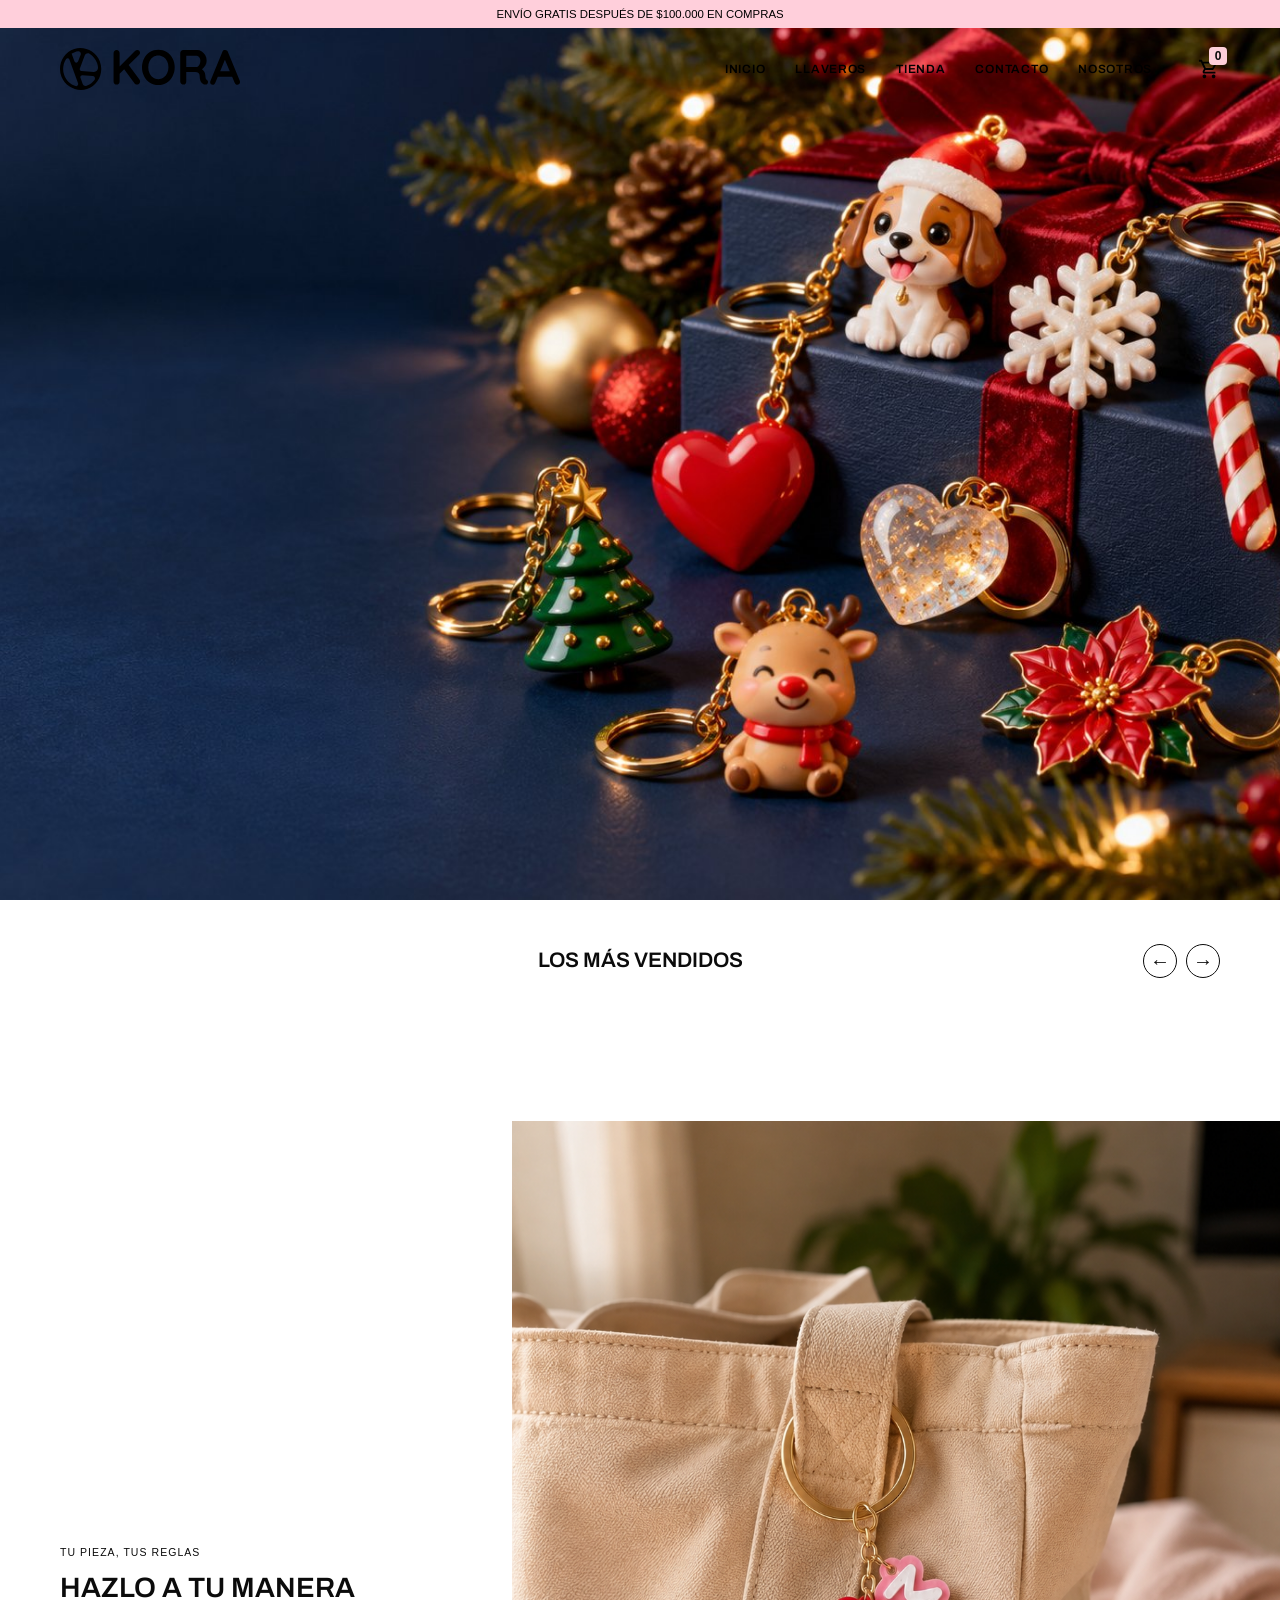
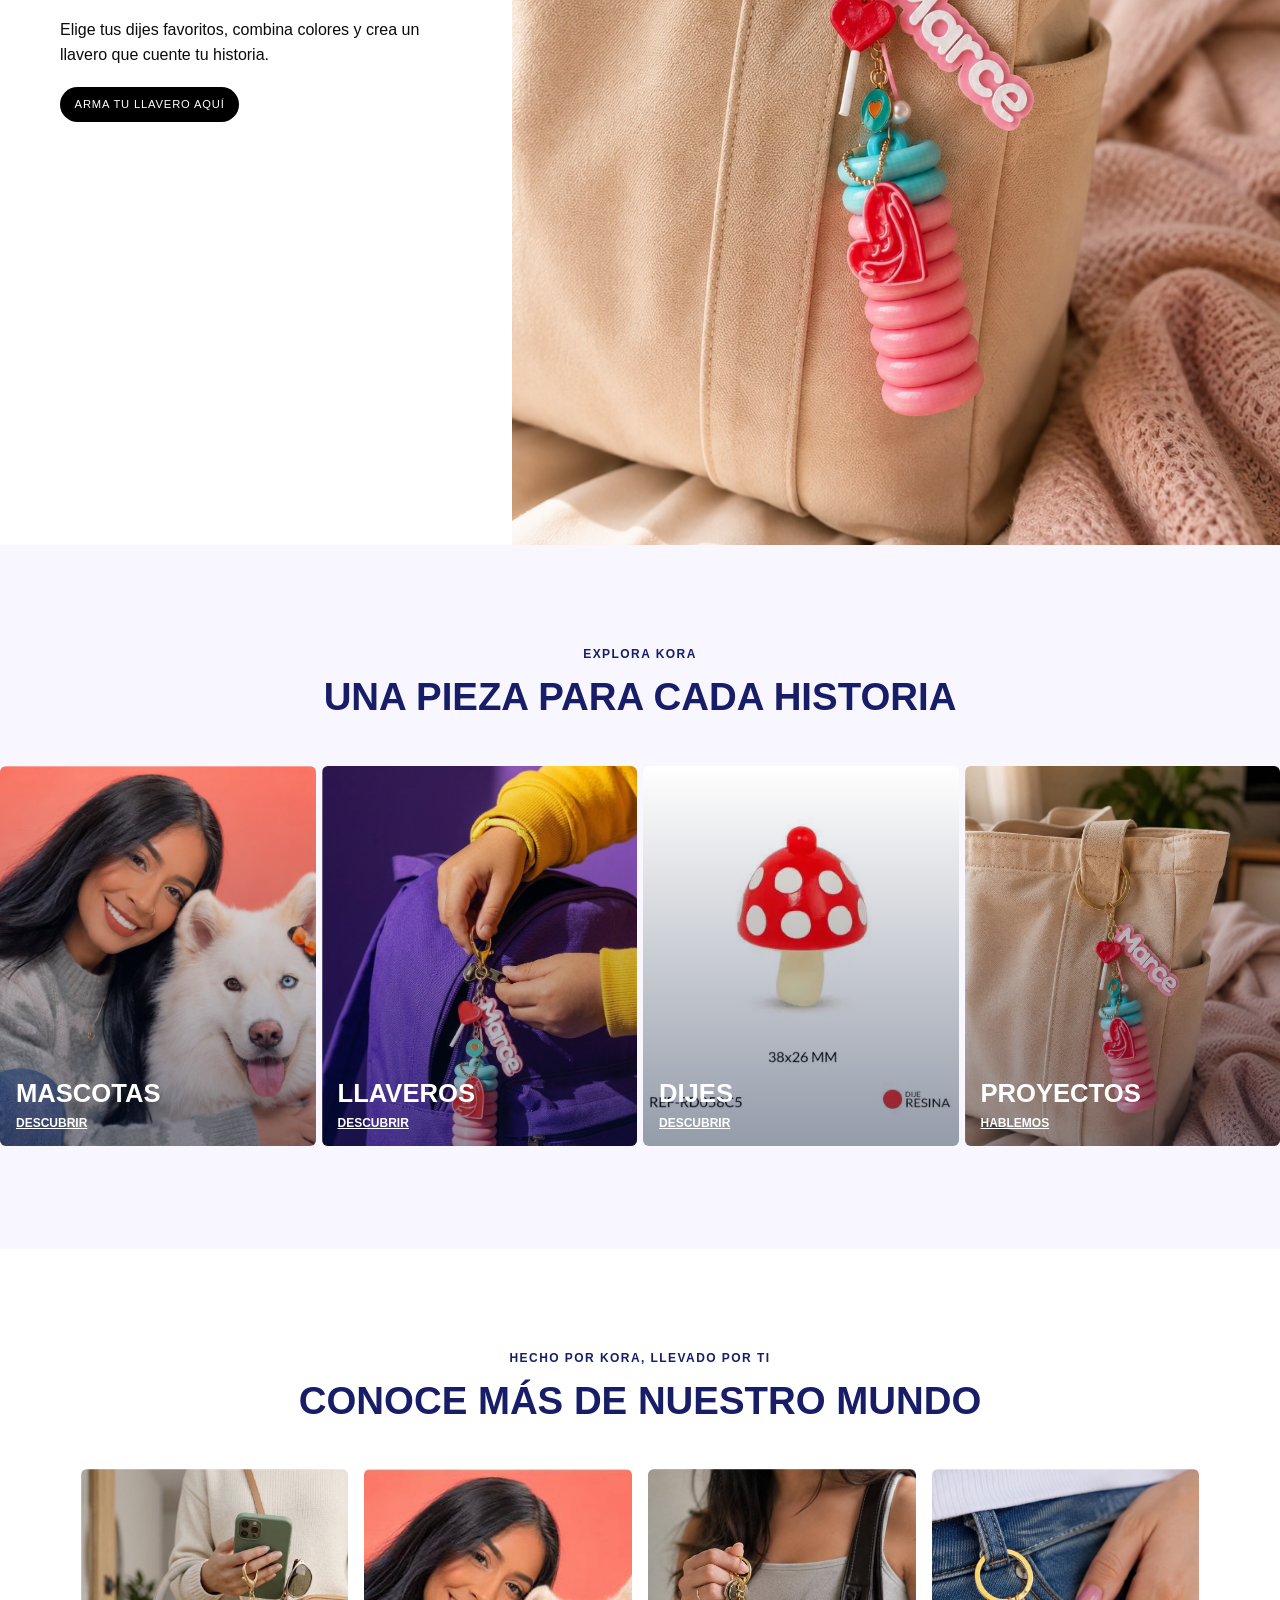
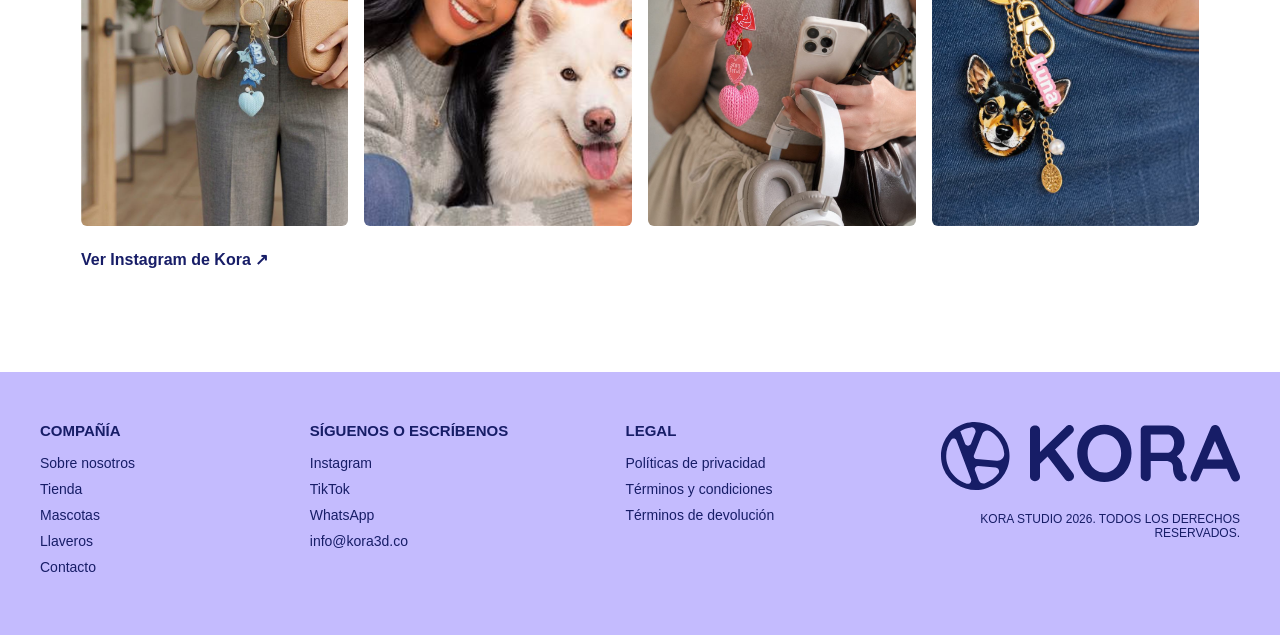
==== index.html @ 82003404 "Refresh admin dashboard and unify product catalog" ====
<!doctype html>
<html lang="es">
  <head>
    <meta charset="UTF-8" />
    <meta name="viewport" content="width=device-width, initial-scale=1.0" />
    <title>Kora Studio | E-commerce personalizado</title>
    <meta
      name="description"
      content="Kora Studio transforma recuerdos, mascotas e ideas en llaveros y dijes personalizados."
    />
    <link
      rel="preload"
      as="image"
      href="assets/home-navidad-2026-mobile.jpg"
      imagesrcset="assets/home-navidad-2026-mobile.jpg 940w, assets/home-navidad-2026-desktop.jpg 1672w"
      imagesizes="100vw"
      fetchpriority="high"
    />
    <link rel="stylesheet" href="styles.css?v=buttons-pink-v2" />
    <link rel="stylesheet" href="home-editorial.css" />
    <link rel="stylesheet" href="visual-kora.css?v=card-gallery-hover-v2" />
    <link rel="stylesheet" href="navbar-shared.css?v=20261108-1" />
  </head>
  <body class="home-reference">
    <header class="site-header">
      <div class="reference-announcement">ENVÍO GRATIS DESPUÉS DE $100.000 EN COMPRAS</div>

      <nav class="main-nav" aria-label="Navegación principal">
        <a class="brand" href="index.html" aria-label="Kora Studio inicio">
          <img src="assets/icon-06.svg" alt="Kora" />
        </a>

        <button class="nav-toggle" type="button" aria-expanded="false" aria-controls="nav-menu">
          <span></span>
          <span></span>
          <span></span>
        </button>

        <div class="nav-menu" id="nav-menu">
          <a href="index.html" aria-current="page">Inicio</a>
          <a href="llaveros.html">Llaveros</a>
          <a href="hazlotumismo.html">Tienda</a>
          <a href="contacto.html">Contacto</a>
          <a href="nosotros.html">Nosotros</a>
        </div>

        <div class="nav-actions" aria-label="Acciones de tienda">
          <button class="cart-button" type="button" aria-label="Carrito" title="Carrito">
            <img src="assets/icon-01.svg" alt="" />
            <strong class="cart-count">0</strong>
          </button>
        </div>
      </nav>
    </header>

    <main>
      <h1 class="sr-only">Llaveros y accesorios personalizados de Kora Studio</h1>
      <section class="hero" aria-label="Colección de Kora Studio">
        <a class="hero-media" href="hazlotumismo.html" aria-label="Ir a Tienda">
          <div class="wavy-border" aria-hidden="true"></div>
          <picture>
            <source
              srcset="assets/home-navidad-2026-mobile.jpg 940w, assets/home-navidad-2026-desktop.jpg 1672w"
              sizes="100vw"
              type="image/jpeg"
            />
            <img
              class="section-photo"
              src="assets/home-navidad-2026-desktop.jpg"
              alt="Colección navideña de charms y llaveros personalizados de Kora"
              width="1672"
              height="941"
              fetchpriority="high"
              decoding="async"
            />
          </picture>
        </a>
      </section>

      <section class="benefits dark-section" aria-labelledby="benefits-title">
        <h2 class="sr-only" id="benefits-title">Beneficios de Kora</h2>
        <div class="section-inner benefit-grid">
          <article class="benefit-card">
            <span class="line-icon"><img src="assets/icon-07.svg" alt="" /></span>
            <h3>Envío gratis</h3>
            <p>Recibe tu pedido sin costo adicional en compras seleccionadas.</p>
          </article>
          <article class="benefit-card">
            <span class="line-icon"><img src="assets/icon-05.svg" alt="" /></span>
            <h3>Ligero y resistente</h3>
            <p>Fabricado para crear piezas cómodas, duraderas y llenas de detalle.</p>
          </article>
          <article class="benefit-card">
            <span class="line-icon"><img src="assets/icon-02.svg" alt="" /></span>
            <h3>Cuidamos cada detalle</h3>
            <p>Desde el diseño hasta el ensamblaje, cada pieza recibe atención especial.</p>
          </article>
        </div>
      </section>

      <section class="diy-feature" id="crear" aria-labelledby="diy-feature-title">
        <div class="diy-feature-copy">
          <div class="diy-feature-content">
            <p class="diy-feature-eyebrow">TU PIEZA, TUS REGLAS</p>
            <h2 id="diy-feature-title">HAZLO A TU MANERA</h2>
            <p>Elige tus dijes favoritos, combina colores y crea un llavero que cuente tu historia.</p>
            <a class="diy-feature-button" href="hazlotumismo.html">ARMA TU LLAVERO AQUÍ</a>
          </div>
        </div>
        <div class="diy-feature-media">
          <img src="assets/image-05.png" alt="Llavero personalizado con dijes de colores en un bolso" loading="lazy" />
        </div>
      </section>

      <section class="product-section best-sellers" id="productos-destacados" aria-labelledby="best-sellers-title">
        <div class="section-inner">
          <div class="best-sellers-header">
            <h2 id="best-sellers-title">LOS MÁS VENDIDOS</h2>
            <div class="best-sellers-arrows" aria-label="Controles del carrusel">
              <button class="best-sellers-arrow" type="button" data-carousel-prev aria-label="Ver productos anteriores">←</button>
              <button class="best-sellers-arrow" type="button" data-carousel-next aria-label="Ver más productos">→</button>
            </div>
          </div>
          <div class="best-sellers-track" id="best-sellers-track" role="region" aria-roledescription="carrusel" aria-label="Los más vendidos" tabindex="0"></div>
        </div>
      </section>

      <section class="about-band" id="nosotros" aria-labelledby="about-title">
        <div class="section-inner about-grid">
          <h2 id="about-title">Creado con amor por quienes dejan huella</h2>
          <div class="about-art">
            <img class="brand-illustration" src="assets/image-11.png" alt="Ilustración de mascotas Kora" />
          </div>
          <div class="about-copy">
            <p>
              Sabemos que una mascota es mucho más que una mascota. Es compañía,
              recuerdos, momentos especiales y una parte importante de nuestra historia.
            </p>
            <p>
              Por eso creamos piezas personalizadas que buscan capturar aquello que las hace únicas.
              Cada diseño nace de una fotografía y se transforma en un pequeño recuerdo.
            </p>
            <a class="button button-primary" href="hazlotumismo.html">Empezar a crear</a>
          </div>
        </div>
      </section>
      <section class="home-categories" aria-labelledby="categories-title">
        <div class="section-inner">
          <p class="home-eyebrow">Explora Kora</p>
          <h2 id="categories-title">Una pieza para cada historia</h2>
          <div class="home-category-grid">
            <a href="mascotas.html" class="home-category"><img src="assets/mascotas-image-01-desktop.jpg" alt="Llavero de mascota personalizado" loading="lazy" /><span>Mascotas <small>Descubrir</small></span></a>
            <a href="llaveros.html" class="home-category"><img src="assets/llaveros-image-03-desktop.jpg" alt="Llavero personalizado de Kora" loading="lazy" /><span>Llaveros <small>Descubrir</small></span></a>
            <a href="hazlotumismo.html" class="home-category"><img src="assets/image-08.png" alt="Dije colorido de Kora" loading="lazy" /><span>Dijes <small>Descubrir</small></span></a>
            <a href="contacto.html" class="home-category"><img src="assets/image-05-desktop.jpg" alt="Pieza personalizada para un proyecto" loading="lazy" /><span>Proyectos <small>Hablemos</small></span></a>
          </div>
        </div>
      </section>

      <section class="home-social" aria-labelledby="social-title">
        <div class="section-inner">
          <p class="home-eyebrow">Hecho por Kora, llevado por ti</p>
          <h2 id="social-title">Conoce más de nuestro mundo</h2>
          <div class="home-social-grid">
            <img src="assets/llaveros-image-04-desktop.jpg" alt="Detalle de llavero personalizado" loading="lazy" />
            <img src="assets/mascotas-image-01-mobile.jpg" alt="Recuerdo personalizado de mascota" loading="lazy" />
            <img src="assets/llaveros-image-05-desktop.jpg" alt="Accesorio de Kora" loading="lazy" />
            <img src="assets/image-03-desktop.jpg" alt="Llavero inspirado en mascota" loading="lazy" />
          </div>
          <a href="https://www.instagram.com/koraestudio" target="_blank" rel="noopener noreferrer">Ver Instagram de Kora <span aria-hidden="true">↗</span></a>
        </div>
      </section>
    </main>

    <footer class="footer" id="contacto">
      <div class="section-inner footer-grid">
        <div>
          <h2>Compañía</h2>
          <a href="nosotros.html">Sobre nosotros</a>
          <a href="hazlotumismo.html">Tienda</a>
          <a href="mascotas.html">Mascotas</a>
          <a href="llaveros.html">Llaveros</a>
          <a href="contacto.html">Contacto</a>
        </div>
        <div>
          <h2>Síguenos o escríbenos</h2>
          <a href="https://www.instagram.com/koraestudio" target="_blank" rel="noopener noreferrer">Instagram</a>
          <a href="https://www.tiktok.com/@kora3d" target="_blank" rel="noopener noreferrer">TikTok</a>
          <a href="https://api.whatsapp.com/send?phone=573137151054" target="_blank" rel="noopener noreferrer">WhatsApp</a>
          <a href="mailto:info@kora3d.co">info@kora3d.co</a>
        </div>
        <div>
          <h2>Legal</h2>
          <a href="#">Políticas de privacidad</a>
          <a href="#">Términos y condiciones</a>
          <a href="#">Términos de devolución</a>
        </div>
        <div class="footer-brand">
          <img src="assets/icon-08.svg" alt="Kora" />
          <p>Kora Studio 2026. Todos los derechos reservados.</p>
        </div>
      </div>
    </footer>

    <script src="config.js"></script>
    <script src="products.js"></script>
    <script src="script.js?v=card-gallery-hover-v2"></script>
    <script src="home-bestsellers.js?v=card-gallery-hover-v2"></script>
    <script src="site-home-categories.js?v=admin-refresh-1" defer></script>
    <script src="home-instagram.js?v=20261107-1" defer></script>
  </body>
</html>
---- styles.css ----
@font-face {
  font-family: "Archivo";
  src: url("assets/fonts/Archivo-Light.ttf") format("truetype");
  font-weight: 300;
  font-style: normal;
  font-display: swap;
}

/* Product detail */
.product-detail-page main {
  color: var(--color-primary-action);
}

.product-breadcrumb {
  display: flex;
  align-items: center;
  gap: 14px;
  padding-top: 42px;
  padding-bottom: 54px;
  color: var(--color-primary-action);
  font-size: 16px;
  font-weight: 600;
}

.product-breadcrumb a:hover {
  color: var(--color-flame-orange);
  text-decoration: underline;
  text-underline-offset: 4px;
}

.product-detail-layout {
  display: grid;
  grid-template-columns: minmax(0, 500px) minmax(0, 1fr);
  align-items: start;
  gap: 50px;
  padding-bottom: 60px;
}

.product-detail-gallery {
  position: relative;
}

.product-detail-media {
  width: 100%;
  aspect-ratio: 1 / 1;
  overflow: hidden;
  background: var(--color-fog);
}

.is-personalized-product .product-detail-media {
  aspect-ratio: 5 / 7;
}

.product-detail-media img {
  width: 100%;
  height: 100%;
  display: block;
  object-fit: cover;
  object-position: center;
}

.product-gallery-dots {
  position: absolute;
  top: 45%;
  left: -38px;
  display: grid;
  gap: 8px;
}

.product-gallery-dots span {
  width: 11px;
  height: 11px;
  border-radius: 50%;
  background: var(--color-abyss-navy);
}

.product-gallery-dots .active {
  background: var(--color-primary-action);
}

.product-detail-copy {
  padding-top: 4px;
}

.product-detail-category {
  margin: 0 0 8px;
  color: var(--color-flame-orange);
  font-size: 14px;
  font-weight: 700;
  text-transform: uppercase;
}

.product-detail-copy h1 {
  margin: 0;
  color: var(--color-primary-action);
  font-size: 40px;
  line-height: 1.08;
  font-weight: 700;
  letter-spacing: 0;
}

.product-detail-price {
  display: flex;
  align-items: baseline;
  gap: 18px;
  margin-top: 10px;
}

.product-detail-price strong {
  font-size: 30px;
  line-height: 1;
  font-weight: 700;
}

.product-detail-price span {
  color: #666666;
  font-size: 19px;
  text-decoration: line-through;
}

.product-quantity {
  width: 100%;
  min-height: 54px;
  margin-top: 24px;
  display: grid;
  grid-template-columns: 54px 1fr 54px;
  align-items: center;
  border: 1px solid var(--color-primary-action);
  border-radius: 5px;
}

.product-quantity button {
  width: 54px;
  height: 52px;
  border: 0;
  background: transparent;
  color: var(--color-deep-ink);
  font-size: 25px;
  cursor: pointer;
}

.product-quantity button:disabled {
  opacity: 0.35;
  cursor: default;
}

.product-quantity output {
  text-align: center;
  font-size: 22px;
  font-weight: 700;
}

.product-detail-actions {
  display: grid;
  grid-template-columns: minmax(0, 1fr) 42px;
  gap: 16px;
  margin-top: 10px;
}

.product-detail-add,
.product-favorite {
  min-height: 42px;
  border: 1px solid var(--color-primary-action);
  border-radius: 5px;
  cursor: pointer;
}

.product-detail-add {
  display: flex;
  align-items: center;
  justify-content: center;
  gap: 12px;
  background: var(--color-primary-action);
  color: var(--color-snow-white);
  font-size: 16px;
  font-weight: 500;
}

.product-detail-add img {
  width: 21px;
  height: 21px;
  filter: brightness(0) invert(1);
}

.product-detail-add:hover {
  filter: brightness(0.94);
}

.product-favorite {
  display: grid;
  place-items: center;
  background: var(--color-snow-white);
}

.product-favorite span {
  color: var(--color-primary-action);
  font-size: 27px;
  line-height: 1;
}

.product-delivery {
  margin: 14px 0 20px;
  padding-bottom: 20px;
  border-bottom: 1px solid var(--color-stone);
  color: var(--color-graphite);
  font-size: 15px;
}

.product-benefits {
  margin: 0;
  padding: 4px 0 22px;
  display: grid;
  grid-template-columns: repeat(2, minmax(0, 1fr));
  gap: 22px 38px;
  border-bottom: 1px solid var(--color-stone);
  list-style: none;
}

.product-benefits li {
  position: relative;
  padding-left: 30px;
  color: var(--color-graphite);
  font-size: 16px;
  line-height: 1.35;
}

.product-benefits li::before {
  content: "✓";
  position: absolute;
  top: 0;
  left: 2px;
  color: var(--color-deep-ink);
  font-size: 20px;
  font-weight: 700;
}

.product-description-block {
  padding: 20px 0;
  border-bottom: 1px solid var(--color-stone);
}

.product-description-block h2,
.product-components h2 {
  margin: 0 0 10px;
  color: var(--color-primary-action);
  font-size: 17px;
  font-weight: 600;
}

.product-description-block p {
  max-width: 620px;
  margin: 0;
  color: var(--color-graphite);
  font-size: 15px;
  line-height: 1.5;
}

.product-specs {
  margin: 0;
  padding: 18px 0;
  display: grid;
  grid-template-columns: repeat(3, minmax(0, 1fr));
  gap: 20px;
  border-bottom: 1px solid var(--color-stone);
}

.product-specs div {
  min-width: 0;
}

.product-specs dt {
  color: var(--color-stone);
  font-size: 12px;
  font-weight: 600;
  text-transform: uppercase;
}

.product-specs dd {
  margin: 5px 0 0;
  color: var(--color-graphite);
  font-size: 15px;
  font-weight: 600;
}

.product-components {
  padding-top: 20px;
}

.product-components-grid {
  display: grid;
  grid-template-columns: repeat(5, minmax(0, 1fr));
  gap: 10px;
}

.product-component-card {
  min-width: 0;
  color: var(--color-primary-action);
}

.product-component-card img {
  width: 100%;
  aspect-ratio: 1 / 1;
  display: block;
  border: 1px solid var(--color-primary-action);
  border-radius: 6px;
  background: var(--color-snow-white);
  object-fit: cover;
}

.product-component-card span {
  display: block;
  padding-top: 8px;
}

.product-component-card strong,
.product-component-card small {
  display: block;
  overflow-wrap: anywhere;
}

.product-component-card strong {
  font-size: 13px;
  line-height: 1.18;
}

.product-component-card small {
  margin-top: 4px;
  color: var(--color-graphite);
  font-size: 11px;
  line-height: 1.25;
}

.product-related {
  padding: 48px 0 96px;
  background: var(--color-snow-white);
}

.product-related-head {
  display: grid;
  grid-template-columns: minmax(0, 1fr) 162px;
  align-items: end;
  gap: 40px;
  margin-bottom: 62px;
}

.product-related-head h2 {
  margin: 0;
  color: var(--color-deep-ink);
  font-size: 72px;
  line-height: 0.92;
  font-weight: 900;
  letter-spacing: 0;
  text-transform: uppercase;
}

.product-related-head h2 span {
  display: block;
}

.product-related-head p {
  max-width: 800px;
  margin: 22px 0 0;
  color: var(--color-deep-ink);
  font-size: 16px;
  line-height: 1.45;
}

.product-related-head > strong {
  min-height: 108px;
  padding: 18px;
  display: grid;
  place-items: center;
  border: 1px solid var(--color-primary-action);
  border-radius: 5px;
  background: var(--color-abyss-navy);
  color: var(--color-deep-ink);
  font-size: 16px;
  line-height: 1.2;
  text-align: center;
}

.product-related-grid {
  grid-template-columns: repeat(4, minmax(0, 1fr));
}

.product-store-link {
  width: 174px;
  min-height: 48px;
  margin: 72px auto 0;
  display: flex;
  align-items: center;
  justify-content: center;
  font-size: 16px;
  text-transform: none;
}

.product-not-found {
  min-height: 520px;
  padding-block: 100px;
  text-align: center;
}

.product-not-found h1 {
  margin: 0 0 30px;
  font-size: 40px;
}

.product-not-found .button {
  display: inline-flex;
}

@media (max-width: 1000px) {
  .product-detail-layout {
    grid-template-columns: minmax(0, 1fr) minmax(0, 1fr);
    gap: 34px;
  }

  .product-gallery-dots {
    display: none;
  }

  .product-components-grid {
    grid-template-columns: repeat(3, minmax(0, 1fr));
  }

  .product-related-grid {
    grid-template-columns: repeat(2, minmax(0, 1fr));
  }
}

@media (max-width: 760px) {
  .product-breadcrumb {
    padding-top: 26px;
    padding-bottom: 30px;
    font-size: 14px;
  }

  .product-detail-layout {
    grid-template-columns: 1fr;
    gap: 34px;
    padding-bottom: 70px;
  }

  .product-detail-media,
  .is-personalized-product .product-detail-media {
    aspect-ratio: 1 / 1;
  }

  .product-detail-copy h1 {
    font-size: 40px;
  }

  .product-benefits {
    grid-template-columns: 1fr;
    gap: 16px;
  }

  .product-specs {
    grid-template-columns: 1fr;
    gap: 14px;
  }

  .product-components-grid {
    grid-template-columns: repeat(2, minmax(0, 1fr));
  }

  .product-related {
    padding: 60px 0 68px;
  }

  .product-related-head {
    grid-template-columns: 1fr;
    gap: 22px;
    margin-bottom: 40px;
  }

  .product-related-head h2 {
    font-size: 48px;
  }

  .product-related-head > strong {
    width: 150px;
    min-height: 76px;
  }

  .product-related-grid {
    grid-template-columns: 1fr;
  }

  .product-store-link {
    width: 100%;
    margin-top: 48px;
  }
}

@font-face {
  font-family: "Archivo";
  src: url("assets/fonts/Archivo-Regular.ttf") format("truetype");
  font-weight: 400;
  font-style: normal;
  font-display: swap;
}

@font-face {
  font-family: "Archivo";
  src: url("assets/fonts/Archivo-Medium.ttf") format("truetype");
  font-weight: 500;
  font-style: normal;
  font-display: swap;
}

@font-face {
  font-family: "Archivo";
  src: url("assets/fonts/Archivo-SemiBold.ttf") format("truetype");
  font-weight: 600;
  font-style: normal;
  font-display: swap;
}

@font-face {
  font-family: "Archivo";
  src: url("assets/fonts/Archivo-Bold.ttf") format("truetype");
  font-weight: 700;
  font-style: normal;
  font-display: swap;
}

@font-face {
  font-family: "Archivo";
  src: url("assets/fonts/Archivo-ExtraBold.ttf") format("truetype");
  font-weight: 800;
  font-style: normal;
  font-display: swap;
}

@font-face {
  font-family: "Archivo";
  src: url("assets/fonts/Archivo-Black.ttf") format("truetype");
  font-weight: 900;
  font-style: normal;
  font-display: swap;
}

:root {
  --color-midnight-navy: #c4bbfe;
  --color-flame-orange: #fe7e01;
  --color-primary-action: #171d67;
  --color-wine-burgundy: #c5f273;
  --color-deep-ink: #001233;
  --color-abyss-navy: #fbee64;
  --color-powder-blue: #dbebf5;
  --color-soft-pink: #ffcfdb;
  --color-warm-cream: #f3e0c8;
  --color-snow-white: #ffffff;
  --color-graphite: #404040;
  --color-ash-gray: #e3e3e3;
  --color-fog: #eeeeee;
  --color-stone: #949596;
  --font-archivo: "Archivo", "Arial Narrow", "Helvetica Neue Condensed", Arial, sans-serif;
  --font-dsc-specter: var(--font-archivo);
  --font-gelica: var(--font-archivo);
  --page-max-width: 1200px;
  --radius-md: 4px;
  --section-gap: 30px;
  --card-padding: 25px;
  --element-gap: 10px;
}

* {
  box-sizing: border-box;
}

html {
  scroll-behavior: smooth;
}

body {
  margin: 0;
  background: var(--color-snow-white);
  color: var(--color-graphite);
  font-family: var(--font-archivo);
}

a {
  color: inherit;
  text-decoration: none;
}

button,
input,
textarea {
  font: inherit;
}

.sr-only {
  position: absolute;
  width: 1px;
  height: 1px;
  padding: 0;
  margin: -1px;
  overflow: hidden;
  clip: rect(0, 0, 0, 0);
  white-space: nowrap;
  border: 0;
}

.site-header {
  position: sticky;
  top: 0;
  z-index: 10;
  background: var(--color-snow-white);
}

.promo-bar {
  min-height: 40px;
  display: flex;
  align-items: center;
  justify-content: center;
  background: var(--color-midnight-navy);
  color: var(--color-snow-white);
  font-size: 14px;
  font-weight: 800;
  letter-spacing: 0;
  text-transform: uppercase;
}

.main-nav {
  width: 100%;
  min-height: 74px;
  display: grid;
  grid-template-columns: minmax(160px, 1fr) minmax(520px, 800px) minmax(160px, 1fr);
  align-items: center;
  gap: 24px;
  padding: 15px max(40px, calc((100vw - 1200px) / 2));
  background: var(--color-snow-white);
  border-bottom: 1px solid var(--color-graphite);
}

.brand,
.footer-brand {
  display: inline-flex;
  align-items: center;
  gap: 8px;
  color: var(--color-deep-ink);
  text-transform: uppercase;
}

.brand img {
  display: block;
  width: 114px;
  height: auto;
}

.brand-mark {
  width: 28px;
  height: 28px;
  display: inline-grid;
  place-items: center;
  border: 2px solid currentColor;
  border-radius: 50%;
  color: var(--color-flame-orange);
  font-weight: 900;
  line-height: 1;
}

.brand-name,
.footer-brand strong {
  font-size: 24px;
  font-weight: 900;
  letter-spacing: 0;
}

.nav-menu {
  display: flex;
  align-items: center;
  justify-content: space-between;
  gap: 22px;
  color: var(--color-graphite);
  font-size: 14px;
  font-weight: 800;
  text-transform: uppercase;
}

.nav-menu a {
  padding: 8px 0;
}

.nav-menu .active,
.nav-menu a:hover {
  color: var(--color-flame-orange);
  text-decoration: underline;
  text-underline-offset: 4px;
}

.nav-actions {
  display: flex;
  justify-content: flex-end;
  align-items: center;
  gap: 16px;
}

.nav-actions button,
.nav-toggle {
  border: 0;
  background: transparent;
  color: var(--color-graphite);
  cursor: pointer;
}

.nav-actions button {
  width: 28px;
  height: 28px;
  position: relative;
  display: inline-grid;
  place-items: center;
  font-size: 20px;
}

.nav-actions img {
  display: block;
  width: 22px;
  height: 22px;
  object-fit: contain;
}

.cart-count {
  position: absolute;
  right: -7px;
  top: -8px;
  min-width: 18px;
  height: 18px;
  display: inline-grid;
  place-items: center;
  border-radius: var(--radius-md);
  background: var(--color-flame-orange);
  color: var(--color-snow-white);
  font-size: 12px;
  line-height: 1;
}

.nav-toggle {
  display: none;
}

.hero {
  display: grid;
  grid-template-columns: minmax(0, 1fr) minmax(0, 1fr);
  min-height: 520px;
}

.hero-copy {
  display: flex;
  flex-direction: column;
  justify-content: center;
  align-items: flex-start;
  padding: 70px 38px 70px max(45px, calc((100vw - 1350px) / 2));
  background: var(--color-abyss-navy);
}

.eyebrow {
  margin: 0 0 12px;
  color: var(--color-deep-ink);
  font-family: var(--font-gelica);
  font-size: 14px;
  font-weight: 700;
  letter-spacing: 0;
  text-transform: uppercase;
}

.hero h1,
.section-title,
.about-band h2 {
  margin: 0;
  font-weight: 900;
  text-transform: uppercase;
}

.hero h1 {
  max-width: 650px;
  color: var(--color-flame-orange);
  font-size: 40px;
  line-height: 0.98;
  letter-spacing: 0;
}

.hero h1 span {
  display: block;
  white-space: nowrap;
}

.hero-copy p:not(.eyebrow) {
  max-width: 620px;
  margin: 12px 0 22px;
  font-size: 16px;
  line-height: 1.4;
  white-space: nowrap;
}

.hero-media,
.story-image {
  position: relative;
  min-height: 420px;
  overflow: hidden;
}

.hero-media {
  background: var(--color-abyss-navy);
}

.section-photo {
  display: block;
  width: 100%;
  height: 100%;
  min-height: inherit;
  object-fit: cover;
}

.image-placeholder {
  width: 100%;
  height: 100%;
  min-height: inherit;
  display: grid;
  place-items: center;
  border: 1px solid rgba(64, 64, 64, 0.28);
  background: var(--color-powder-blue);
  color: var(--color-deep-ink);
  font-size: 20px;
  font-weight: 900;
  text-transform: uppercase;
}

.wavy-border {
  display: none;
}

.flower-badge {
  position: absolute;
  right: 12%;
  bottom: 14%;
  width: 120px;
  height: 120px;
  display: grid;
  place-items: center;
  transform: rotate(-10deg);
  background: var(--color-midnight-navy);
  color: var(--color-snow-white);
  clip-path: polygon(50% 0, 60% 16%, 78% 9%, 80% 29%, 99% 35%, 86% 50%, 99% 65%, 80% 71%, 78% 91%, 60% 84%, 50% 100%, 40% 84%, 22% 91%, 20% 71%, 1% 65%, 14% 50%, 1% 35%, 20% 29%, 22% 9%, 40% 16%);
  font-size: 18px;
  font-weight: 900;
  line-height: 1.05;
  text-align: center;
  text-transform: uppercase;
}

.button {
  display: inline-flex;
  align-items: center;
  justify-content: center;
  min-height: 42px;
  padding: 10px 15px;
  border-radius: var(--radius-md);
  border: 1px solid transparent;
  font-size: 14px;
  font-weight: 800;
  letter-spacing: 0;
  line-height: 1;
  text-transform: uppercase;
  cursor: pointer;
}

.button-primary {
  background: var(--color-primary-action);
  color: var(--color-snow-white);
  border-color: var(--color-primary-action);
}

.button-primary:hover {
  filter: brightness(0.94);
}

.section-inner {
  width: min(var(--page-max-width), calc(100% - 80px));
  margin: 0 auto;
}

.dark-section {
  background: var(--color-midnight-navy);
  color: var(--color-snow-white);
}

.benefits {
  padding: 42px 0;
}

.benefit-grid {
  display: grid;
  grid-template-columns: repeat(3, 1fr);
  gap: 30px;
}

.benefit-card {
  display: grid;
  justify-items: center;
  gap: 12px;
  text-align: center;
}

.line-icon {
  width: 86px;
  height: 68px;
  display: grid;
  place-items: center;
  color: var(--color-flame-orange);
  line-height: 1;
}

.line-icon img {
  display: block;
  max-width: 86px;
  max-height: 64px;
  object-fit: contain;
}

.benefit-card h3 {
  margin: 0;
  color: #000000;
  font-size: 20px;
  font-weight: 900;
  text-transform: uppercase;
}

.benefit-card p {
  max-width: 280px;
  margin: 0;
  color: #000000;
  font-size: 16px;
  line-height: 1.45;
}

.story-split {
  display: grid;
  grid-template-columns: minmax(0, 1fr) minmax(0, 1fr);
  height: 504px;
}

.story-panel {
  min-height: 0;
  height: 504px;
}

.story-copy {
  display: flex;
  flex-direction: column;
  justify-content: center;
  align-items: center;
  padding: 70px clamp(72px, 12.3vw, 196px);
  background: var(--color-soft-pink);
}

.story-copy.accent {
  background: var(--color-abyss-navy);
}

.story-copy h2 {
  max-width: 520px;
  margin: 0 0 18px;
  color: var(--color-deep-ink);
  font-size: 40px;
  line-height: 1.1;
  font-weight: 900;
  text-transform: uppercase;
}

.story-copy p:not(.eyebrow) {
  max-width: 520px;
  margin: 0 0 22px;
  color: #000000;
  font-size: 16px;
  line-height: 1.42;
  text-align: center;
}

.product-section {
  padding: 92px 0 84px;
  background: var(--color-snow-white);
}

.shop-head {
  display: grid;
  grid-template-columns: minmax(0, 1fr) 164px;
  gap: 32px;
  align-items: end;
  text-align: left;
}

.section-title {
  color: var(--color-deep-ink);
  font-size: clamp(72px, 8vw, 96px);
  line-height: 0.88;
  text-align: center;
}

.section-title span {
  display: block;
}

.section-lead {
  max-width: 1120px;
  margin: 18px auto 54px;
  color: var(--color-deep-ink);
  font-size: 18px;
  line-height: 1.5;
  text-align: center;
}

.shop-summary {
  min-height: 104px;
  display: grid;
  align-content: center;
  justify-items: center;
  padding: 14px;
  border: 1px solid var(--color-deep-ink);
  border-radius: var(--radius-md);
  background: var(--color-abyss-navy);
  color: var(--color-deep-ink);
}

.shop-summary strong {
  font-size: 40px;
  line-height: 0.9;
  font-weight: 900;
}

.shop-summary span {
  margin-top: 6px;
  font-size: 13px;
  font-weight: 700;
  text-align: center;
}

.shop-toolbar {
  display: grid;
  grid-template-columns: minmax(230px, 340px) minmax(0, 1fr) minmax(160px, 190px);
  gap: 14px;
  align-items: center;
  margin: 36px 0 30px;
  text-align: left;
}

.shop-search input,
.shop-sort select {
  width: 100%;
  height: 44px;
  border: 1px solid var(--color-deep-ink);
  border-radius: var(--radius-md);
  padding: 0 14px;
  background: var(--color-snow-white);
  color: var(--color-deep-ink);
  font-size: 15px;
  font-weight: 600;
}

.shop-search input:focus,
.shop-sort select:focus,
.quantity-field input:focus {
  outline: 3px solid rgba(254, 126, 1, 0.24);
  outline-offset: 1px;
}

.shop-sort {
  display: grid;
  gap: 5px;
  color: var(--color-deep-ink);
  font-size: 12px;
  font-weight: 800;
  text-transform: uppercase;
}

.shop-filters {
  display: flex;
  flex-wrap: wrap;
  gap: 8px;
}

.filter-chip {
  min-height: 38px;
  padding: 8px 14px;
  border: 1px solid var(--color-deep-ink);
  border-radius: var(--radius-md);
  background: var(--color-snow-white);
  color: var(--color-deep-ink);
  font-size: 14px;
  font-weight: 800;
  cursor: pointer;
}

.filter-chip.active {
  background: var(--color-deep-ink);
  color: var(--color-snow-white);
}

.shop-store .section-title,
.shop-store .section-lead {
  text-align: left;
}

.shop-store .section-lead {
  max-width: 980px;
  margin: 18px 0 0;
}

.product-grid.shop-grid {
  grid-template-columns: repeat(4, minmax(0, 1fr));
  justify-content: stretch;
}

.shop-grid .product-card {
  text-align: left;
}

.shop-grid .product-info {
  min-height: 160px;
  text-align: left;
}

.shop-grid .product-info h3 {
  font-size: 22px;
  font-weight: 700;
}

.product-grid {
  display: grid;
  grid-template-columns: repeat(4, minmax(0, 1fr));
  justify-content: center;
  gap: 34px;
}

.home-product-grid {
  grid-template-columns: repeat(4, minmax(0, 1fr));
  gap: 34px;
}

.home-product-grid .product-info {
  min-height: 142px;
  gap: 6px;
  padding-top: 12px;
}

.home-product-grid .product-heading-row {
  gap: 8px;
}

.home-product-grid .product-info h3 {
  font-size: 17px;
  line-height: 1.08;
}

.home-product-grid .product-heading-row > span {
  font-size: 13px;
}

.home-product-grid .product-price strong {
  font-size: 18px;
}

.home-product-grid .product-price span {
  font-size: 14px;
}

.home-product-grid .product-card-cta {
  gap: 9px;
  padding-inline: 10px;
  font-size: 15px;
}

.product-card {
  width: 100%;
  min-width: 0;
  display: flex;
  flex-direction: column;
  overflow: visible;
  border: 0;
  border-radius: 0;
  background: transparent;
  text-align: left;
}

.product-media {
  width: 100%;
  height: auto;
  aspect-ratio: 1 / 1;
  display: grid;
  place-items: center;
  overflow: hidden;
  background: var(--color-fog);
  color: var(--color-deep-ink);
  font-weight: 900;
  text-transform: uppercase;
}

.product-media img {
  display: block;
  width: 100%;
  height: 100%;
  max-width: 100%;
  object-fit: cover;
  object-position: center;
  padding: 0;
}

.product-info {
  flex: 1;
  display: flex;
  flex-direction: column;
  gap: 7px;
  min-height: 160px;
  padding: 14px 0 0;
  background: var(--color-snow-white);
  text-align: left;
}

.product-info h3,
.product-info p {
  margin: 0;
}

.product-info h3 {
  color: var(--color-primary-action);
  font-size: 22px;
  line-height: 1.1;
  font-weight: 700;
  text-transform: none;
}

.product-heading-row {
  display: flex;
  align-items: flex-start;
  justify-content: space-between;
  gap: 16px;
  color: var(--color-primary-action);
}

.product-heading-row h3 {
  min-width: 0;
}

.product-heading-row > span {
  flex: 0 0 auto;
  color: var(--color-primary-action);
  font-size: 20px;
  font-weight: 700;
  line-height: 1.1;
  text-align: right;
  white-space: nowrap;
}

.product-meta {
  display: flex;
  justify-content: space-between;
  gap: 10px;
  color: var(--color-deep-ink);
  font-size: 12px;
  font-weight: 800;
  text-transform: uppercase;
}

.product-card-actions {
  display: contents;
}

.product-price {
  display: flex;
  flex-wrap: wrap;
  gap: 8px;
  align-items: baseline;
  color: var(--color-primary-action);
}

.product-price strong {
  font-size: 21px;
  line-height: 1;
  font-weight: 700;
}

.product-price span {
  color: #616161;
  font-size: 18px;
  font-weight: 500;
  text-decoration: line-through;
}

.product-add-button,
.product-card-cta {
  width: 100%;
  height: 42px;
  min-height: 42px;
  margin-top: auto;
  padding: 0 18px;
  display: flex;
  align-items: center;
  justify-content: center;
  gap: 14px;
  border: 1px solid var(--color-primary-action);
  border-radius: 6px;
  background: var(--color-primary-action);
  color: var(--color-snow-white);
  font-size: 18px;
  font-weight: 400;
  line-height: 1;
  cursor: pointer;
}

.product-add-button img,
.product-card-cta img {
  width: 26px;
  height: 26px;
  flex: 0 0 26px;
  filter: brightness(0) invert(1);
}

.product-add-button:hover,
.product-card-cta:hover {
  filter: brightness(0.94);
}

.product-add-button {
  min-height: 42px;
}

.product-add-button img {
  width: 22px;
  height: 22px;
  flex-basis: 22px;
}

.product-media {
  border: 0;
  padding: 0;
  cursor: pointer;
}

.product-detail-link {
  border: 0;
  background: transparent;
  color: var(--color-deep-ink);
  font-size: 13px;
  font-weight: 800;
  text-decoration: underline;
  cursor: pointer;
}

.shop-empty {
  margin: 38px 0 0;
  color: var(--color-deep-ink);
  font-size: 18px;
  font-weight: 700;
}

.shop-button {
  width: 174px;
  min-height: 42px;
  margin: 74px auto 0;
  display: flex;
  background: var(--color-deep-ink);
  border-color: var(--color-deep-ink);
  color: var(--color-snow-white);
  text-transform: none;
  font-size: 16px;
  font-weight: 400;
}

.product-modal-overlay,
.cart-overlay {
  position: fixed;
  inset: 0;
  z-index: 110;
  display: none;
  background: rgba(0, 18, 51, 0.62);
}

.product-modal-overlay.is-open,
.cart-overlay.is-open {
  display: block;
}

.product-modal {
  position: fixed;
  inset: 50% auto auto 50%;
  width: min(92vw, 920px);
  max-height: 90vh;
  display: grid;
  grid-template-columns: minmax(0, 1fr) minmax(320px, 0.82fr);
  overflow: auto;
  transform: translate(-50%, -50%);
  border: 1px solid var(--color-deep-ink);
  border-radius: var(--radius-md);
  background: var(--color-snow-white);
}

.modal-close {
  width: 38px;
  height: 38px;
  display: inline-flex;
  align-items: center;
  justify-content: center;
  border: 1px solid var(--color-deep-ink);
  border-radius: var(--radius-md);
  background: var(--color-flame-orange);
  color: var(--color-snow-white);
  font-size: 28px;
  font-weight: 800;
  line-height: 1;
  cursor: pointer;
}

.product-modal > .modal-close {
  position: absolute;
  top: 14px;
  right: 14px;
  z-index: 2;
}

.product-modal-media {
  min-height: 520px;
  display: grid;
  place-items: center;
  background: var(--color-fog);
}

.product-modal-media img {
  width: 100%;
  height: 100%;
  max-height: 620px;
  object-fit: contain;
  padding: 34px;
}

.product-modal-copy {
  display: grid;
  align-content: center;
  gap: 16px;
  padding: 54px 38px 38px;
  color: var(--color-deep-ink);
}

.product-modal-category,
.product-modal-size {
  margin: 0;
  font-size: 13px;
  font-weight: 800;
  text-transform: uppercase;
}

.product-modal-copy h2 {
  margin: 0;
  color: var(--color-deep-ink);
  font-size: 40px;
  line-height: 0.98;
  font-weight: 900;
}

.product-modal-copy p {
  margin: 0;
  font-size: 16px;
  line-height: 1.35;
}

.product-price-row {
  display: flex;
  gap: 12px;
  align-items: baseline;
}

.product-price-row strong {
  color: var(--color-deep-ink);
  font-size: 28px;
  font-weight: 900;
}

.product-price-row span {
  color: var(--color-graphite);
  font-size: 18px;
  font-weight: 700;
  text-decoration: line-through;
}

.quantity-field {
  display: grid;
  gap: 6px;
  max-width: 140px;
  color: var(--color-deep-ink);
  font-size: 13px;
  font-weight: 800;
  text-transform: uppercase;
}

.quantity-field input {
  height: 44px;
  border: 1px solid var(--color-deep-ink);
  border-radius: var(--radius-md);
  padding: 0 12px;
  color: var(--color-deep-ink);
  font-size: 16px;
  font-weight: 800;
}

.cart-drawer {
  position: fixed;
  top: 0;
  right: 0;
  bottom: 0;
  z-index: 120;
  width: min(100vw, 430px);
  display: flex;
  flex-direction: column;
  transform: translateX(102%);
  transition: transform 0.24s ease;
  border-left: 1px solid var(--color-deep-ink);
  background: var(--color-snow-white);
  color: var(--color-deep-ink);
}

.cart-drawer.is-open {
  transform: translateX(0);
}

.cart-head {
  display: flex;
  align-items: center;
  justify-content: space-between;
  padding: 22px;
  border-bottom: 1px solid var(--color-deep-ink);
}

.cart-head h2 {
  margin: 0;
  color: var(--color-deep-ink);
  font-size: 32px;
  line-height: 1;
  font-weight: 900;
}

.cart-items {
  flex: 1;
  overflow: auto;
  padding: 16px;
}

.cart-item {
  display: grid;
  grid-template-columns: 82px minmax(0, 1fr);
  gap: 12px;
  padding: 12px 0;
  border-bottom: 1px solid var(--color-fog);
}

.cart-item img {
  width: 82px;
  height: 82px;
  object-fit: contain;
  border: 1px solid var(--color-deep-ink);
  border-radius: var(--radius-md);
  background: var(--color-fog);
}

.cart-item h3,
.cart-item p {
  margin: 0;
}

.cart-item h3 {
  color: var(--color-deep-ink);
  font-size: 16px;
  font-weight: 900;
}

.cart-item p {
  margin-top: 4px;
  color: var(--color-graphite);
  font-size: 14px;
  font-weight: 700;
}

.cart-item-controls {
  display: flex;
  flex-wrap: wrap;
  gap: 8px;
  align-items: center;
  margin-top: 10px;
}

.cart-item-controls button {
  min-width: 32px;
  height: 32px;
  border: 1px solid var(--color-deep-ink);
  border-radius: var(--radius-md);
  background: var(--color-snow-white);
  color: var(--color-deep-ink);
  font-weight: 900;
  cursor: pointer;
}

.cart-remove {
  padding: 0 10px;
  color: var(--color-flame-orange) !important;
}

.cart-empty {
  display: none;
  margin: 0;
  padding: 28px 18px;
  color: var(--color-deep-ink);
  font-size: 16px;
  font-weight: 700;
  text-align: center;
}

.cart-empty.is-visible {
  display: block;
}

.cart-footer {
  display: grid;
  gap: 14px;
  padding: 18px;
  border-top: 1px solid var(--color-deep-ink);
  background: var(--color-abyss-navy);
}

.cart-total {
  display: flex;
  justify-content: space-between;
  align-items: baseline;
  color: var(--color-deep-ink);
  font-size: 16px;
  font-weight: 800;
}

.cart-total strong {
  font-size: 24px;
  font-weight: 900;
}

.checkout-modal-overlay {
  position: fixed;
  inset: 0;
  z-index: 130;
  display: none;
  place-items: center;
  padding: 22px;
  background: rgba(0, 18, 51, 0.58);
}

.checkout-modal-overlay.is-open {
  display: grid;
}

.checkout-modal {
  position: relative;
  width: min(100%, 720px);
  max-height: min(92vh, 760px);
  overflow: auto;
  border: 2px solid var(--color-deep-ink);
  border-radius: var(--radius-md);
  background: var(--color-snow-white);
  color: var(--color-deep-ink);
}

.checkout-form {
  display: grid;
  gap: 22px;
  padding: 28px;
}

.checkout-form header {
  display: grid;
  gap: 8px;
  padding: 0 42px 4px 0;
}

.checkout-form header p,
.checkout-form header h2,
.checkout-form header span {
  margin: 0;
}

.checkout-form header p {
  color: var(--color-flame-orange);
  font-size: 13px;
  font-weight: 900;
  text-transform: uppercase;
}

.checkout-form header h2 {
  color: var(--color-primary-action);
  font-size: 40px;
  line-height: 1;
  font-weight: 900;
}

.checkout-form header span {
  max-width: 520px;
  font-size: 15px;
  line-height: 1.35;
  font-weight: 500;
}

.checkout-form-grid {
  display: grid;
  grid-template-columns: repeat(2, minmax(0, 1fr));
  gap: 14px;
}

.checkout-form label {
  display: grid;
  gap: 7px;
  font-size: 13px;
  font-weight: 800;
}

.checkout-form input,
.checkout-form textarea {
  width: 100%;
  min-height: 42px;
  padding: 10px 12px;
  border: 1px solid var(--color-stone);
  border-radius: var(--radius-sm);
  background: var(--color-fog);
  color: var(--color-deep-ink);
  font: 500 15px/1.25 var(--font-archivo);
}

.checkout-form textarea {
  resize: vertical;
}

.checkout-full,
.checkout-summary,
.checkout-submit,
.checkout-status {
  grid-column: 1 / -1;
}

.checkout-summary {
  display: flex;
  justify-content: space-between;
  align-items: center;
  padding: 14px;
  border: 1px solid var(--color-deep-ink);
  background: var(--color-abyss-navy);
  font-size: 16px;
  font-weight: 900;
}

.checkout-summary strong {
  color: var(--color-primary-action);
  font-size: 24px;
}

.checkout-status {
  margin: 0;
  min-height: 20px;
  font-size: 14px;
  font-weight: 700;
}

.checkout-status.is-error {
  color: var(--color-flame-orange);
}

.checkout-result {
  min-height: 62vh;
  display: grid;
  place-items: center;
  padding: 70px 0;
  background: var(--color-soft-pink);
}

.checkout-result-card {
  display: grid;
  gap: 18px;
  justify-items: start;
  max-width: 760px;
  padding: 46px;
  border: 2px solid var(--color-deep-ink);
  background: var(--color-snow-white);
}

.checkout-result-card p,
.checkout-result-card h1,
.checkout-result-card span {
  margin: 0;
}

.checkout-result-card p {
  color: var(--color-flame-orange);
  font-size: 14px;
  font-weight: 900;
  text-transform: uppercase;
}

.checkout-result-card h1 {
  color: var(--color-primary-action);
  font-size: 56px;
  line-height: 1;
  font-weight: 900;
}

.checkout-result-card span {
  max-width: 620px;
  color: var(--color-deep-ink);
  font-size: 18px;
  line-height: 1.35;
  font-weight: 500;
}

.checkout-result-actions {
  display: flex;
  flex-wrap: wrap;
  gap: 12px;
  margin-top: 8px;
}

.admin-page {
  background: var(--color-midnight-navy);
  color: var(--color-deep-ink);
}

.admin-shell {
  width: min(100% - 56px, var(--page-max-width));
  margin: 0 auto;
  padding: 54px 0 80px;
}

.admin-hero {
  margin-bottom: 28px;
  padding: 28px;
  border: 1px solid var(--color-deep-ink);
  border-radius: var(--radius-md);
  background: var(--color-abyss-navy);
}

.admin-hero p,
.admin-hero h1,
.admin-hero span {
  margin: 0;
}

.admin-hero p {
  color: var(--color-flame-orange);
  font-size: 13px;
  font-weight: 900;
  text-transform: uppercase;
}

.admin-hero h1 {
  max-width: 720px;
  margin-top: 8px;
  color: var(--color-deep-ink);
  font-size: 40px;
  line-height: 1;
  font-weight: 900;
  text-transform: uppercase;
}

.admin-hero span {
  display: block;
  margin-top: 12px;
  font-size: 16px;
  font-weight: 600;
}

.admin-grid {
  display: grid;
  grid-template-columns: minmax(340px, 0.75fr) minmax(0, 1fr);
  gap: 22px;
  align-items: start;
}

.admin-form,
.admin-list-panel {
  padding: 22px;
  border: 1px solid var(--color-deep-ink);
  border-radius: var(--radius-md);
  background: var(--color-snow-white);
}

.admin-form {
  display: grid;
  gap: 14px;
}

.admin-form label {
  display: grid;
  gap: 6px;
  color: var(--color-deep-ink);
  font-size: 13px;
  font-weight: 900;
  text-transform: uppercase;
}

.admin-form input,
.admin-form textarea {
  width: 100%;
  border: 1px solid var(--color-stone);
  border-radius: var(--radius-md);
  padding: 11px 12px;
  color: var(--color-deep-ink);
  font-size: 15px;
  font-weight: 600;
  text-transform: none;
}

.admin-form input:focus,
.admin-form textarea:focus {
  outline: 3px solid rgba(254, 126, 1, 0.22);
  border-color: var(--color-flame-orange);
}

.admin-row {
  display: grid;
  grid-template-columns: 1fr 1fr;
  gap: 12px;
}

.admin-actions {
  display: flex;
  gap: 10px;
  flex-wrap: wrap;
}

.admin-status {
  min-height: 20px;
  margin: 0;
  color: var(--color-graphite);
  font-size: 13px;
  font-weight: 700;
}

.admin-list-head {
  display: flex;
  justify-content: space-between;
  gap: 14px;
  align-items: center;
  margin-bottom: 14px;
}

.admin-list-head h2 {
  margin: 0;
  color: var(--color-deep-ink);
  font-size: 24px;
  font-weight: 900;
}

.admin-list {
  display: grid;
  gap: 10px;
}

.admin-product-row {
  display: grid;
  grid-template-columns: 68px minmax(0, 1fr) auto auto;
  gap: 12px;
  align-items: center;
  padding: 10px;
  border: 1px solid var(--color-deep-ink);
  border-radius: var(--radius-md);
  background: var(--color-soft-pink);
}

.admin-product-row img {
  width: 68px;
  height: 68px;
  object-fit: contain;
  border: 1px solid var(--color-deep-ink);
  border-radius: var(--radius-md);
  background: var(--color-snow-white);
}

.admin-product-row h3,
.admin-product-row p {
  margin: 0;
}

.admin-product-row h3 {
  color: var(--color-deep-ink);
  font-size: 16px;
  font-weight: 900;
}

.admin-product-row p {
  margin-top: 4px;
  color: var(--color-graphite);
  font-size: 13px;
  font-weight: 700;
}

.admin-product-row button {
  min-height: 34px;
  border: 1px solid var(--color-deep-ink);
  border-radius: var(--radius-md);
  padding: 8px 10px;
  background: var(--color-snow-white);
  color: var(--color-deep-ink);
  font-size: 13px;
  font-weight: 900;
  cursor: pointer;
}

.about-band {
  padding: 70px 0 0;
  background: var(--color-soft-pink);
}

.about-grid {
  display: grid;
  grid-template-columns: minmax(0, 1fr) minmax(380px, 0.9fr);
  grid-template-areas:
    "title title"
    "art copy";
  column-gap: 72px;
  row-gap: 48px;
  align-items: end;
}

.about-band h2 {
  grid-area: title;
  max-width: 1108px;
  margin: 0 auto;
  color: var(--color-deep-ink);
  font-size: clamp(56px, 6.6vw, 96px);
  line-height: 0.95;
  font-weight: 400;
  text-align: center;
  text-transform: none;
}

.illustration-placeholder {
  height: 250px;
  margin-top: 30px;
  display: grid;
  place-items: center;
  border: 1px solid var(--color-deep-ink);
  background: transparent;
  color: var(--color-deep-ink);
  font-size: 18px;
  font-weight: 900;
  text-transform: uppercase;
}

.brand-illustration {
  display: block;
  width: min(100%, 590px);
  height: auto;
}

.about-art {
  grid-area: art;
  align-self: end;
}

.about-copy p {
  margin: 0 0 16px;
  color: var(--color-deep-ink);
  font-size: 16px;
  line-height: 1.18;
}

.about-copy {
  grid-area: copy;
  align-self: center;
  max-width: 540px;
  padding-bottom: 84px;
}

.about-copy .button-primary {
  background: var(--color-primary-action);
  border-color: var(--color-primary-action);
}

.mascotas-page {
  color: var(--color-deep-ink);
  background: var(--color-snow-white);
}

.mascotas-hero {
  min-height: 782px;
  padding: 24px 0 52px;
  background: var(--color-midnight-navy);
}

.mascotas-hero-inner {
  position: relative;
}

.mascotas-hero h1 {
  position: relative;
  z-index: 2;
  width: min(100%, 930px);
  margin: 0 auto -10px;
  color: var(--color-deep-ink);
  font-size: clamp(72px, 7.5vw, 96px);
  line-height: 0.9;
  font-weight: 400;
  text-align: center;
}

.mascotas-hero h1 span {
  display: block;
}

.mascotas-hero h1 span:last-child {
  transform: translateX(185px);
}

.mascotas-hero-photo {
  position: relative;
  width: min(100%, 940px);
  height: 370px;
  margin: 0 auto;
  overflow: hidden;
  background: #fd7566;
}

.mascotas-hero-photo::before,
.mascotas-hero-photo::after {
  content: "";
  position: absolute;
  top: 1px;
  z-index: 2;
  width: 105px;
  height: calc(100% - 2px);
  background: #fd7566;
}

.mascotas-hero-photo::before {
  left: 0;
}

.mascotas-hero-photo::after {
  right: 0;
}

.mascotas-hero-photo img {
  width: 100%;
  height: 100%;
  display: block;
  object-fit: cover;
}

.mascotas-copy-grid {
  display: grid;
  grid-template-columns: repeat(2, minmax(0, 487px));
  justify-content: center;
  gap: 32px;
  margin-top: 32px;
}

.mascotas-copy-grid h2 {
  margin: 0 0 18px;
  color: var(--color-deep-ink);
  font-size: 36px;
  line-height: 1.08;
  font-weight: 500;
}

.mascotas-copy-grid p {
  margin: 0 0 14px;
  color: var(--color-deep-ink);
  font-size: 18px;
  line-height: 1.25;
  text-align: justify;
}

.mascotas-create {
  min-height: 722px;
  padding: 44px;
  background: var(--color-flame-orange);
}

.mascotas-create-card {
  position: relative;
  min-height: 646px;
  display: flex;
  flex-direction: column;
  align-items: center;
  overflow: hidden;
  padding: 42px 36px 48px;
  border: 4px solid var(--color-deep-ink);
  border-radius: 24px;
  background: var(--color-snow-white);
  text-align: center;
}

.mascotas-create-card h2 {
  position: relative;
  z-index: 2;
  max-width: 820px;
  margin: 0 auto;
  color: var(--color-deep-ink);
  font-size: clamp(64px, 7vw, 96px);
  line-height: 0.95;
  font-weight: 400;
}

.mascotas-create-card h2 span {
  display: block;
}

.mascotas-create-card p {
  position: relative;
  z-index: 2;
  max-width: 816px;
  margin: 44px auto 26px;
  color: var(--color-deep-ink);
  font-size: 32px;
  line-height: 1.18;
}

.mascotas-dark-button {
  position: relative;
  z-index: 3;
  min-width: 174px;
  min-height: 42px;
  background: var(--color-deep-ink);
  border-color: var(--color-deep-ink);
  color: var(--color-snow-white);
  font-size: 16px;
  font-weight: 500;
  letter-spacing: 0;
  text-transform: none;
}

.mascotas-create-pets {
  position: absolute;
  z-index: 1;
  pointer-events: none;
  object-fit: contain;
}

.mascotas-create-pets-left {
  left: 10px;
  bottom: -6px;
  width: 368px;
}

.mascotas-create-pets-right {
  right: 0;
  bottom: 8px;
  width: 342px;
}

body.modal-open {
  overflow: hidden;
}

.pet-modal-overlay {
  position: fixed;
  inset: 0;
  z-index: 100;
  display: none;
  align-items: center;
  justify-content: center;
  padding: 24px;
  background: rgba(3, 10, 53, 0.62);
}

.pet-modal-overlay.is-open {
  display: flex;
}

.pet-modal {
  position: relative;
  width: min(100%, 540px);
  max-height: min(92vh, 720px);
  overflow: auto;
  padding: 34px;
  border: 4px solid var(--color-deep-ink);
  border-radius: 18px;
  background: var(--color-snow-white);
  box-shadow: 0 22px 70px rgba(3, 10, 53, 0.28);
}

.pet-modal-close {
  position: absolute;
  top: 12px;
  right: 12px;
  z-index: 4;
  width: 38px;
  height: 38px;
  display: inline-flex;
  align-items: center;
  justify-content: center;
  border: 2px solid var(--color-deep-ink);
  border-radius: 50%;
  background: var(--color-flame-orange);
  color: var(--color-snow-white);
  font-family: var(--font-archivo);
  font-size: 26px;
  font-weight: 700;
  line-height: 1;
  cursor: pointer;
}

.pet-modal-form {
  display: grid;
  align-content: center;
  gap: 13px;
  padding: 0;
}

.pet-modal-eyebrow {
  margin: 0;
  color: var(--color-flame-orange);
  font-size: 14px;
  font-weight: 800;
  text-transform: uppercase;
}

.pet-modal-form h2 {
  max-width: 390px;
  margin: 0 0 4px;
  color: var(--color-deep-ink);
  font-size: 32px;
  line-height: 1.05;
  font-weight: 800;
}

.pet-modal-field {
  display: grid;
  gap: 6px;
}

.pet-modal-row {
  display: grid;
  grid-template-columns: 1fr 1fr;
  gap: 12px;
}

.pet-modal-field label {
  color: var(--color-deep-ink);
  font-size: 13px;
  font-weight: 800;
}

.pet-photo-instructions {
  display: grid;
  grid-template-columns: minmax(0, 1fr) 126px;
  gap: 14px;
  align-items: center;
  padding: 12px;
  border: 2px solid var(--color-deep-ink);
  border-radius: var(--radius-md);
  background: var(--color-abyss-navy);
}

.pet-photo-instructions-copy h3 {
  margin: 0 0 8px;
  color: var(--color-deep-ink);
  font-size: 14px;
  line-height: 1.25;
  font-weight: 500;
}

.pet-photo-instructions-copy ol {
  margin: 0;
  padding-left: 18px;
  color: var(--color-deep-ink);
  font-size: 14px;
  line-height: 1.3;
  font-weight: 400;
}

.pet-photo-instructions-copy li + li {
  margin-top: 4px;
}

.pet-photo-instructions img {
  width: 100%;
  max-height: 118px;
  display: block;
  object-fit: contain;
}

.pet-modal-field input,
.pet-modal-field select,
.pet-modal-field textarea {
  width: 100%;
  min-height: 42px;
  padding: 10px 12px;
  border: 2px solid var(--color-deep-ink);
  border-radius: 8px;
  background: #fff7fb;
  color: var(--color-deep-ink);
  font: 500 15px/1.25 var(--font-archivo);
}

.pet-modal-field textarea {
  resize: vertical;
}

.pet-modal-field input:focus,
.pet-modal-field select:focus,
.pet-modal-field textarea:focus {
  outline: 3px solid rgba(254, 126, 1, 0.28);
  outline-offset: 1px;
}

.pet-modal-submit {
  justify-self: start;
  margin-top: 4px;
}

.mascotas-love {
  min-height: 703px;
  padding: 56px 0 52px;
  background: var(--color-soft-pink);
}

.mascotas-love-inner {
  display: grid;
  grid-template-columns: minmax(0, 624px) minmax(0, 541px);
  grid-template-areas:
    "title title"
    "art copy";
  gap: 44px 48px;
  align-items: end;
}

.mascotas-love h2 {
  grid-area: title;
  margin: 0;
  color: var(--color-deep-ink);
  font-size: clamp(58px, 7.5vw, 96px);
  line-height: 1.08;
  font-weight: 400;
  text-align: center;
}

.mascotas-love h2 span {
  display: block;
}

.mascotas-love-art {
  grid-area: art;
  align-self: end;
}

.mascotas-love-art img {
  width: 100%;
  display: block;
}

.mascotas-love-copy {
  grid-area: copy;
  align-self: center;
  padding-bottom: 20px;
}

.mascotas-love-copy p {
  margin: 0 0 15px;
  color: var(--color-deep-ink);
  font-size: 18px;
  line-height: 1.25;
  text-align: justify;
}

.llaveros-page {
  color: var(--color-deep-ink);
  background: var(--color-snow-white);
}

.llaveros-hero {
  position: relative;
  min-height: 363px;
  overflow: hidden;
  padding: 52px 0 0;
}

.llaveros-hero-bg {
  position: absolute;
  inset: 0;
  width: 100%;
  height: 363px;
  object-fit: cover;
}

.llaveros-hero-card {
  position: relative;
  z-index: 2;
  width: min(739px, calc(100% - 116px));
  min-height: 310px;
  margin-left: max(58px, calc((100vw - 1200px) / 2));
  padding: 24px 32px 26px;
  border-radius: 30px 30px 0 0;
  background: var(--color-soft-pink);
}

.llaveros-hero-card p:first-child {
  margin: 0 0 4px;
  color: var(--color-deep-ink);
  font-size: 24px;
  font-weight: 300;
}

.llaveros-hero-card h1 {
  margin: 0;
  color: var(--color-deep-ink);
  font-size: clamp(48px, 5vw, 64px);
  line-height: 1.08;
  font-weight: 900;
  text-transform: uppercase;
}

.llaveros-hero-card h1 span {
  display: block;
}

.llaveros-hero-card p:last-child {
  max-width: 648px;
  margin: 16px 0 0;
  color: var(--color-deep-ink);
  font-size: 18px;
  font-weight: 600;
  line-height: 1.309;
  text-align: justify;
}

.llaveros-free-badge {
  position: absolute;
  z-index: 3;
  right: max(260px, calc((100vw - 1200px) / 2 + 180px));
  top: 93px;
  width: 270px;
  height: 270px;
  display: grid;
  place-items: center;
}

.llaveros-free-badge img {
  position: absolute;
  inset: 20px;
  width: calc(100% - 40px);
  height: calc(100% - 40px);
}

.llaveros-free-badge strong {
  position: relative;
  transform: rotate(-6.87deg);
  color: var(--color-deep-ink);
  font-size: 36px;
  line-height: 1;
  font-weight: 900;
  text-align: center;
  text-transform: uppercase;
}

.llaveros-catalog {
  padding: 50px 0 72px;
}

.llaveros-catalog-toolbar {
  display: flex;
  align-items: center;
  justify-content: space-between;
  margin-bottom: 56px;
}

.llaveros-catalog-toolbar .mascotas-dark-button {
  min-width: 235px;
}

.llaveros-catalog-toolbar span {
  color: var(--color-deep-ink);
  font-size: 18px;
  font-weight: 600;
}

.llaveros-product-grid {
  display: grid;
  grid-template-columns: repeat(3, minmax(0, 1fr));
  justify-content: center;
  gap: 34px;
}

.llaveros-product-card {
  position: relative;
  display: flex;
  min-width: 0;
  flex-direction: column;
}

.llaveros-product-media {
  width: 100%;
  position: relative;
  height: auto;
  aspect-ratio: 1 / 1;
  overflow: hidden;
  background: var(--color-fog);
}

.llaveros-product-media > img {
  width: 100%;
  height: 100%;
  display: block;
  object-fit: cover;
  object-position: center;
}

.llaveros-favorite-preview {
  position: absolute;
  top: 12px;
  right: 12px;
  width: 32px;
  height: 32px;
  display: grid;
  place-items: center;
  padding: 0;
  border: 0;
  background: transparent;
}

.llaveros-favorite-preview img {
  width: 32px;
  height: 32px;
}

.llaveros-add-button {
  width: calc(100% - 34px);
  min-height: 45px;
  margin: -64px 17px 18px;
  position: relative;
  z-index: 2;
  display: flex;
  align-items: center;
  justify-content: center;
  gap: 10px;
  border: 0;
  border-radius: 6px;
  background: var(--color-abyss-navy);
  color: #000000;
  font-size: 16px;
  font-weight: 400;
}

.llaveros-add-button img {
  width: 24px;
  height: 24px;
}

.llaveros-card-info {
  flex: 1;
  display: flex;
  min-height: 160px;
  flex-direction: column;
  gap: 7px;
  padding-top: 14px;
  background: var(--color-snow-white);
}

.llaveros-product-card h3,
.llaveros-product-card p {
  margin: 0;
  color: var(--color-primary-action);
  font-size: 22px;
  line-height: 1.1;
  font-weight: 700;
}

.llaveros-product-card p span {
  margin-left: 6px;
  color: #616161;
  font-weight: 500;
  text-decoration: line-through;
}

.llaveros-store {
  background: var(--color-soft-pink);
}

.llaveros-store .shop-summary,
.llaveros-store .product-info {
  background: var(--color-abyss-navy);
}

.llaveros-custom {
  padding: 45px 44px 43px;
  background: var(--color-flame-orange);
}

.llaveros-custom-card {
  min-height: 436px;
  display: grid;
  justify-items: center;
  align-content: center;
  padding: 42px;
  border: 4px solid var(--color-deep-ink);
  border-radius: 24px;
  background: var(--color-snow-white);
  text-align: center;
}

.llaveros-custom-card h2 {
  margin: 0;
  color: var(--color-deep-ink);
  font-size: clamp(58px, 7.5vw, 96px);
  line-height: 1;
  font-weight: 400;
}

.llaveros-custom-card p {
  max-width: 816px;
  margin: 32px 0 28px;
  color: var(--color-deep-ink);
  font-size: 32px;
  line-height: 1.1;
}

.about-page {
  background: var(--color-wine-burgundy);
  color: var(--color-deep-ink);
}

.about-hero {
  position: relative;
  min-height: 930px;
  overflow: hidden;
  background: var(--color-wine-burgundy);
}

.about-hero h1 {
  position: absolute;
  left: 50%;
  top: 438px;
  z-index: 3;
  width: max-content;
  margin: 0;
  transform: translateX(-50%);
  color: var(--color-deep-ink);
  font-size: clamp(72px, 8vw, 124px);
  line-height: 1;
  font-weight: 400;
}

.about-post {
  overflow: hidden;
  background: var(--color-snow-white);
  border-radius: 10px;
  box-shadow: 0 6px 12px rgba(92, 92, 92, 0.18);
}

.about-post::before {
  content: "◎  koraestudio\A Cali, Colombia";
  white-space: pre;
  display: block;
  height: 36px;
  padding: 7px 12px 0;
  color: #2d2936;
  background: var(--color-snow-white);
  font-size: 8px;
  line-height: 1.2;
  font-weight: 700;
}

.about-post::after {
  content: "♡   ◌   ↗";
  display: block;
  height: 29px;
  padding: 7px 12px 0;
  color: #2d2936;
  background: var(--color-snow-white);
  font-size: 14px;
  line-height: 1;
}

.about-post img {
  width: 100%;
  aspect-ratio: 1 / 1;
  display: block;
  object-fit: cover;
}

.about-post-main {
  position: absolute;
  left: 50%;
  top: 42px;
  z-index: 2;
  width: 432px;
  transform: translateX(-50%);
  border-radius: 20px;
}

.about-post-main::before {
  height: 75px;
  padding: 19px 22px 0;
  font-size: 14px;
}

.about-post-main::after {
  height: 58px;
  padding: 15px 20px 0;
  font-size: 28px;
}

.about-post-small {
  position: absolute;
  width: 216px;
  z-index: 1;
}

.about-post-left {
  left: 96px;
  top: 120px;
  transform: rotate(-27.9deg);
}

.about-post-right {
  right: 150px;
  top: 160px;
  transform: rotate(-21deg);
}

.about-post-right-low {
  right: 80px;
  top: 420px;
  transform: rotate(14deg);
}

.about-location {
  position: absolute;
  left: 50%;
  top: 680px;
  width: 46px;
  height: 44px;
  display: grid;
  place-items: center;
  transform: translateX(-50%);
  border: 1px solid #000000;
  border-radius: 6px;
  background: transparent;
  color: var(--color-deep-ink);
  font-size: 20px;
}

.about-origin {
  position: absolute;
  left: 50%;
  top: 778px;
  margin: 0;
  transform: translateX(-50%);
  color: var(--color-deep-ink);
  font-size: 20px;
  font-weight: 500;
}

.about-story {
  position: relative;
  min-height: 1580px;
  background: var(--color-wine-burgundy);
}

.about-story-inner {
  position: relative;
}

.about-story h2 {
  margin: 0 auto 22px;
  max-width: 760px;
  color: var(--color-deep-ink);
  font-size: clamp(46px, 5vw, 64px);
  line-height: 1.05;
  font-weight: 700;
  text-align: center;
}

.about-intro {
  max-width: 666px;
  margin: 0 auto;
  color: var(--color-deep-ink);
  font-size: 16px;
  line-height: 1.309;
  font-weight: 500;
  text-align: center;
}

.about-timeline {
  position: relative;
  min-height: 1320px;
  margin-top: 62px;
}

.about-line {
  position: absolute;
  left: 50%;
  top: 30px;
  width: 520px;
  height: 1080px;
  transform: translateX(-50%);
  border: 3px solid var(--color-deep-ink);
  border-right: 0;
  border-bottom: 0;
  border-radius: 52% 0 0 48%;
}

.about-line::before,
.about-line::after {
  content: "";
  position: absolute;
  width: 20px;
  height: 20px;
  border-radius: 50%;
  background: var(--color-deep-ink);
}

.about-line::before {
  left: 355px;
  top: 160px;
}

.about-line::after {
  left: 185px;
  bottom: 60px;
}

.about-timeline-card {
  position: absolute;
  z-index: 2;
  color: var(--color-deep-ink);
}

.about-timeline-card h3 {
  margin: 0 0 10px;
  font-size: 24px;
  line-height: 1.1;
  font-weight: 700;
}

.about-timeline-card p {
  margin: 0 0 8px;
  font-size: 16px;
  line-height: 1.309;
  font-weight: 500;
}

.card-left {
  width: 255px;
  text-align: right;
}

.card-left.top {
  left: 290px;
  top: 265px;
}

.card-left.middle {
  left: 190px;
  top: 610px;
  width: 426px;
}

.card-right.first {
  right: 120px;
  top: 180px;
  width: 343px;
}

.card-center {
  left: 52%;
  width: 340px;
}

.card-center:not(.lower):not(.bottom) {
  top: 390px;
}

.card-center.lower {
  top: 820px;
}

.card-center.bottom {
  top: 1130px;
  width: 484px;
}

.about-floating-post {
  position: absolute;
  z-index: 1;
  width: 216px;
}

.post-a {
  left: 0;
  top: 140px;
}

.post-b {
  right: 0;
  top: 420px;
  transform: rotate(-19deg);
}

.post-c {
  left: 50px;
  top: 855px;
  transform: rotate(-20deg);
}

.post-d {
  right: 10px;
  top: 940px;
  transform: rotate(16deg);
}

.about-closing {
  padding: 66px 0 72px;
  background: var(--color-soft-pink);
  text-align: center;
}

.about-closing h2 {
  margin: 0 0 32px;
  color: var(--color-deep-ink);
  font-size: 64px;
  line-height: 1.1;
  font-weight: 700;
}

.about-closing p {
  max-width: 1022px;
  margin: 0 auto 4px;
  color: var(--color-deep-ink);
  font-size: 24px;
  line-height: 1.309;
  font-weight: 500;
}

.about-page {
  overflow: hidden;
  color: var(--color-primary-action);
}

.about-design {
  overflow: hidden;
  background: #c5f273;
}

.about-design-canvas {
  position: relative;
  width: min(100%, 1280px);
  height: 2224px;
  margin: 0 auto;
}

.about-hero-collage {
  position: absolute;
  inset: 0 0 auto;
  height: 780px;
}

.about-hero-collage h1 {
  position: absolute;
  z-index: 3;
  top: 526px;
  left: 50%;
  width: 100%;
  margin: 0;
  transform: translateX(-50%);
  color: var(--color-primary-action);
  font-size: clamp(100px, 11.72vw, 150px);
  font-weight: 400;
  line-height: 1;
  letter-spacing: 0;
  text-align: center;
  white-space: nowrap;
}

.about-post {
  position: absolute;
  z-index: 1;
  display: block;
  height: auto;
  overflow: visible;
  border-radius: 0;
  background: transparent;
  box-shadow: none;
  object-fit: contain;
  pointer-events: none;
  user-select: none;
}

.about-post-main {
  top: 62px;
  left: 50%;
  width: 386px;
  transform: translateX(-50%);
}

.about-post-samoyed {
  top: 22px;
  left: -8px;
  width: 300px;
}

.about-post-princesa {
  top: 298px;
  left: 65px;
  width: 305px;
}

.about-post-party {
  top: 40px;
  right: -6px;
  width: 292px;
}

.about-post-selfie {
  top: 354px;
  right: 78px;
  width: 237px;
}

.about-post-morty {
  top: 548px;
  left: -2px;
  width: 237px;
}

.about-post-ani {
  top: 690px;
  right: -8px;
  width: 320px;
}

.about-heart {
  position: absolute;
  top: 722px;
  left: 50%;
  z-index: 4;
  display: grid;
  width: 46px;
  height: 44px;
  place-items: center;
  transform: translateX(-50%);
  border: 1px solid var(--color-primary-action);
  border-radius: 6px;
}

.about-heart img {
  width: 24px;
  height: 24px;
  object-fit: contain;
}

.about-intro {
  position: absolute;
  z-index: 2;
  top: 772px;
  left: 50%;
  width: 100%;
  max-width: none;
  margin: 0;
  transform: translateX(-50%);
  color: var(--color-primary-action);
  text-align: center;
}

.about-intro-line {
  display: block;
  width: 1px;
  height: 43px;
  margin: 0 auto 7px;
  background: var(--color-primary-action);
}

.about-location {
  position: static;
  display: block;
  width: auto;
  height: auto;
  margin: 0 0 13px;
  transform: none;
  border: 0;
  border-radius: 0;
  background: transparent;
  color: var(--color-primary-action);
  font-size: 20px;
  font-weight: 500;
  line-height: 1.309;
}

.about-intro h2 {
  max-width: 919px;
  margin: 0 auto;
  color: var(--color-primary-action);
  font-size: 64px;
  font-weight: 700;
  line-height: 1;
  letter-spacing: 0;
}

.about-intro-copy {
  width: min(760px, calc(100% - 80px));
  margin: 18px auto 0;
  font-size: 16px;
  font-weight: 500;
  line-height: 1.309;
}

.about-intro-copy p {
  margin: 0;
}

.about-timeline {
  position: absolute;
  z-index: 1;
  inset: 1105px 0 0;
  height: 1119px;
  min-height: 0;
  margin: 0;
  color: var(--color-primary-action);
}

.about-timeline-line {
  position: absolute;
  top: 14px;
  bottom: 0;
  left: 50%;
  width: 1px;
  background: var(--color-primary-action);
}

.about-timeline-item {
  position: absolute;
  width: 460px;
  margin: 0;
}

.about-timeline-item::before {
  position: absolute;
  top: 7px;
  width: 8px;
  height: 8px;
  border-radius: 50%;
  background: var(--color-primary-action);
  content: "";
}

.about-timeline-item h3 {
  margin: 0 0 6px;
  color: var(--color-primary-action);
  font-size: 24px;
  font-weight: 700;
  line-height: 1;
}

.about-timeline-item p {
  margin: 0;
  color: var(--color-primary-action);
  font-size: 20px;
  font-weight: 500;
  line-height: 1.309;
}

.timeline-left {
  right: calc(50% + 23px);
  text-align: right;
}

.timeline-left::before {
  right: -27px;
}

.timeline-right {
  left: calc(50% + 37px);
  text-align: left;
}

.timeline-right::before {
  left: -41px;
}

.timeline-story-count {
  top: 61px;
}

.timeline-story-count p,
.timeline-more-than p {
  font-size: 16px;
}

.timeline-more-than {
  top: 201px;
  width: 422px;
}

.timeline-step-one {
  top: 383px;
  width: 447px;
}

.timeline-step-one p + p {
  margin-top: 24px;
}

.timeline-step-two {
  top: 565px;
  width: 426px;
}

.timeline-step-three {
  top: 760px;
  width: 426px;
}

.timeline-step-four {
  top: 939px;
  width: 484px;
}

.about-timeline-post {
  z-index: 0;
}

.about-post-marce {
  top: 1708px;
  left: -54px;
  width: 320px;
}

.about-post-cat {
  top: 1845px;
  right: -44px;
  width: 305px;
}

.about-closing-new {
  min-height: 400px;
  padding: 65px 0 54px;
  background: var(--color-soft-pink);
  color: var(--color-primary-action);
  text-align: center;
}

.about-closing-new h2 {
  margin: 0 0 34px;
  color: var(--color-primary-action);
  font-size: 64px;
  font-weight: 700;
  line-height: 1;
}

.about-closing-new p {
  max-width: 1022px;
  margin: 0 auto 4px;
  color: var(--color-primary-action);
  font-size: 24px;
  font-weight: 500;
  line-height: 1.309;
}

.about-page + .footer {
  min-height: 305px;
}

.footer {
  padding: 50px 0;
  background: var(--color-midnight-navy);
  color: var(--color-deep-ink);
}

.footer-grid {
  display: grid;
  grid-template-columns: 1fr 1.2fr 1.2fr 1.3fr;
  gap: 40px;
}

.footer h2 {
  margin: 0 0 16px;
  font-size: 20px;
  font-weight: 900;
  text-transform: uppercase;
}

.footer a {
  display: block;
  margin: 0 0 10px;
  font-size: 14px;
}

.footer a:hover {
  color: var(--color-flame-orange);
}

.footer-brand {
  align-content: start;
  justify-content: end;
  flex-wrap: wrap;
  text-align: right;
}

.footer-brand img {
  display: block;
  width: min(100%, 305px);
  height: auto;
}

.footer-brand p {
  flex-basis: 100%;
  margin: 14px 0 0;
  font-size: 12px;
}

@media (max-width: 1100px) {
  .main-nav {
    grid-template-columns: 1fr auto auto;
  }

  .nav-toggle {
    display: grid;
    gap: 5px;
    width: 32px;
    height: 32px;
    padding: 5px;
  }

  .nav-toggle span {
    display: block;
    height: 2px;
    background: var(--color-graphite);
  }

  .nav-menu {
    position: absolute;
    left: 0;
    right: 0;
    top: 114px;
    display: none;
    padding: 22px 40px;
    background: var(--color-snow-white);
    border-bottom: 1px solid var(--color-graphite);
  }

  .nav-menu.open {
    display: grid;
    gap: 14px;
  }

  .product-grid {
    grid-template-columns: repeat(2, minmax(0, 1fr));
  }

  .home-product-grid {
    grid-template-columns: repeat(3, minmax(0, 1fr));
  }

  .product-grid.shop-grid {
    grid-template-columns: repeat(2, minmax(0, 1fr));
    justify-content: stretch;
  }

  .shop-head,
  .shop-toolbar {
    grid-template-columns: 1fr;
  }

  .product-modal {
    grid-template-columns: 1fr;
  }

  .product-modal-media {
    min-height: 360px;
  }

  .admin-grid {
    grid-template-columns: 1fr;
  }
}

@media (max-width: 760px) {
  .section-inner {
    width: min(100% - 32px, var(--page-max-width));
  }

  .main-nav {
    padding-inline: 16px;
  }

  .hero,
  .story-split {
    grid-template-columns: 1fr;
    height: auto;
  }

  .story-panel {
    height: auto;
    min-height: 360px;
  }

  .story-copy p:not(.eyebrow) {
    max-width: none;
  }

  .about-grid {
    grid-template-columns: 1fr;
    grid-template-areas:
      "title"
      "art"
      "copy";
    row-gap: 28px;
  }

  .hero-copy,
  .story-copy {
    padding: 48px 24px;
  }

  .hero h1,
  .section-title {
    font-size: 40px;
  }

  .benefit-grid,
  .footer-grid {
    grid-template-columns: 1fr;
  }

  .product-grid {
    grid-template-columns: 1fr;
    gap: 32px;
  }

  .home-product-grid {
    grid-template-columns: 1fr;
  }

  .product-grid.shop-grid {
    grid-template-columns: 1fr;
  }

  .product-card,
  .product-media {
    width: 100%;
  }

  .product-media {
    height: auto;
    aspect-ratio: 1 / 1;
  }

  .shop-head {
    gap: 20px;
  }

  .section-lead {
    font-size: 16px;
  }

  .shop-toolbar {
    margin-top: 26px;
  }

  .product-info {
    min-height: 150px;
  }

  .product-card-actions {
    grid-template-columns: 1fr;
  }

  .product-modal {
    width: calc(100vw - 24px);
  }

  .product-modal-media {
    min-height: 260px;
  }

  .product-modal-copy {
    padding: 28px 20px 22px;
  }

  .product-modal-copy h2 {
    font-size: 32px;
  }

  .admin-shell {
    width: min(100% - 32px, var(--page-max-width));
  }

  .admin-hero h1 {
    font-size: 32px;
  }

  .admin-row,
  .admin-product-row {
    grid-template-columns: 1fr;
  }

  .admin-product-row img {
    width: 100%;
    height: 160px;
  }

  .about-band h2 {
    font-size: 36px;
  }

  .about-copy {
    padding-bottom: 42px;
  }

  .mascotas-hero {
    min-height: auto;
    padding: 36px 0;
  }

  .mascotas-hero h1 span:last-child {
    transform: none;
  }

  .mascotas-hero-photo {
    height: auto;
    aspect-ratio: 1.95 / 1;
  }

  .mascotas-hero-photo::before,
  .mascotas-hero-photo::after {
    width: 44px;
  }

  .mascotas-copy-grid,
  .mascotas-love-inner {
    grid-template-columns: 1fr;
    grid-template-areas:
      "title"
      "art"
      "copy";
  }

  .mascotas-create {
    min-height: auto;
    padding: 24px;
  }

  .mascotas-create-card {
    min-height: 560px;
    padding: 34px 18px 44px;
  }

  .mascotas-create-card p {
    font-size: 22px;
  }

  .mascotas-create-pets-left,
  .mascotas-create-pets-right {
    width: 220px;
    opacity: 0.55;
  }

  .pet-modal-overlay {
    padding: 14px;
  }

  .pet-modal {
    grid-template-columns: 1fr;
    gap: 16px;
    padding: 14px;
  }

  .pet-modal-form {
    padding: 0;
  }

  .pet-modal-form h2 {
    font-size: 28px;
  }

  .pet-photo-instructions {
    grid-template-columns: 1fr;
  }

  .pet-photo-instructions img {
    max-height: 160px;
  }

  .pet-modal-row {
    grid-template-columns: 1fr;
  }

  .mascotas-love h2 {
    font-size: 42px;
  }

  .mascotas-love-copy {
    padding-bottom: 0;
  }

  .llaveros-hero {
    padding-top: 32px;
  }

  .llaveros-hero-card {
    width: calc(100% - 32px);
    margin: 0 auto;
  }

  .llaveros-free-badge {
    right: 18px;
    top: 160px;
    width: 150px;
    height: 150px;
  }

  .llaveros-free-badge strong {
    font-size: 22px;
  }

  .llaveros-catalog-toolbar {
    gap: 18px;
    align-items: flex-start;
    flex-direction: column;
  }

  .llaveros-product-grid {
    grid-template-columns: 1fr;
  }

  .llaveros-product-card,
  .llaveros-product-media {
    width: 100%;
  }

  .llaveros-product-media {
    height: auto;
    aspect-ratio: 1 / 1;
  }

  .llaveros-custom {
    padding: 24px;
  }

  .llaveros-custom-card {
    min-height: 360px;
    padding: 28px 18px;
  }

  .llaveros-custom-card h2 {
    font-size: 42px;
  }

  .llaveros-custom-card p {
    font-size: 22px;
  }

  .about-hero {
    min-height: 760px;
  }

  .about-hero h1 {
    top: 365px;
    font-size: 58px;
  }

  .about-post-main {
    width: min(360px, calc(100% - 64px));
  }

  .about-post-left,
  .about-post-right,
  .about-post-right-low {
    width: 150px;
  }

  .about-post-left {
    left: 12px;
  }

  .about-post-right {
    right: 12px;
  }

  .about-post-right-low {
    display: none;
  }

  .about-location {
    top: 575px;
  }

  .about-origin {
    top: 660px;
  }

  .about-story {
    min-height: auto;
    padding-bottom: 48px;
  }

  .about-timeline {
    display: grid;
    gap: 24px;
    min-height: 0;
  }

  .about-line {
    display: none;
  }

  .about-timeline-card,
  .about-floating-post,
  .card-left,
  .card-right.first,
  .card-center {
    position: static;
    width: auto;
    text-align: left;
    transform: none;
  }

  .about-floating-post {
    width: min(100%, 260px);
    justify-self: center;
  }

  .about-closing h2 {
    font-size: 42px;
  }

  .about-closing p {
    font-size: 18px;
  }

  .about-design-canvas {
    width: 100%;
    height: auto;
    padding: 24px 16px 54px;
  }

  .about-hero-collage {
    position: relative;
    height: 540px;
  }

  .about-hero-collage h1 {
    top: 330px;
    width: calc(100% - 12px);
    font-size: 62px;
    line-height: 0.96;
    white-space: normal;
  }

  .about-post-main {
    top: 4px;
    width: 238px;
  }

  .about-post-samoyed {
    top: 8px;
    left: -36px;
    width: 150px;
  }

  .about-post-princesa {
    top: 168px;
    left: -34px;
    width: 145px;
  }

  .about-post-party {
    top: 12px;
    right: -34px;
    width: 145px;
  }

  .about-post-selfie {
    top: 180px;
    right: -18px;
    width: 112px;
  }

  .about-post-morty {
    top: 395px;
    left: -8px;
    width: 110px;
  }

  .about-post-ani {
    top: 397px;
    right: -18px;
    width: 132px;
  }

  .about-heart,
  .about-intro,
  .about-timeline {
    position: relative;
    inset: auto;
    left: auto;
    width: auto;
    height: auto;
    transform: none;
  }

  .about-heart {
    width: 46px;
    height: 44px;
    margin: 0 auto 12px;
  }

  .about-intro-line {
    height: 34px;
  }

  .about-location {
    position: static;
    margin-bottom: 12px;
    font-size: 16px;
  }

  .about-intro h2 {
    max-width: 560px;
    font-size: 40px;
  }

  .about-intro-copy {
    width: 100%;
    max-width: 520px;
    margin-top: 30px;
    font-size: 15px;
  }

  .about-timeline {
    display: block;
    max-width: 520px;
    margin: 46px auto 0;
    padding-left: 34px;
  }

  .about-timeline-line {
    top: 4px;
    bottom: 0;
    left: 7px;
  }

  .about-timeline-item,
  .timeline-left,
  .timeline-right,
  .timeline-story-count,
  .timeline-more-than,
  .timeline-step-one,
  .timeline-step-two,
  .timeline-step-three,
  .timeline-step-four {
    position: relative;
    inset: auto;
    width: 100%;
    margin: 0 0 42px;
    text-align: left;
  }

  .about-timeline-item::before,
  .timeline-left::before,
  .timeline-right::before {
    top: 6px;
    right: auto;
    left: -31px;
  }

  .about-timeline-item h3 {
    font-size: 22px;
  }

  .about-timeline-item p,
  .timeline-story-count p,
  .timeline-more-than p {
    font-size: 16px;
  }

  .timeline-step-one p + p {
    margin-top: 16px;
  }

  .about-timeline-post {
    display: none;
  }

  .about-closing-new {
    min-height: 0;
    padding: 48px 0;
  }

  .about-closing-new h2 {
    margin-bottom: 24px;
    font-size: 40px;
  }

  .about-closing-new p {
    font-size: 17px;
  }

  .footer-brand {
    justify-content: flex-start;
    text-align: left;
  }
}

/* Contact and project quote */
.contact-page main {
  color: var(--color-deep-ink);
}

.contact-intro {
  padding: 64px 0 112px;
  background: var(--color-primary-action);
  color: var(--color-snow-white);
}

.contact-intro p {
  margin: 0 0 12px;
  color: var(--color-flame-orange);
  font-size: 14px;
  font-weight: 700;
  text-transform: uppercase;
}

.contact-intro h1 {
  max-width: 720px;
  margin: 0;
  font-size: 40px;
  line-height: 1.08;
  font-weight: 700;
  letter-spacing: 0;
}

.contact-intro > .section-inner > span {
  display: block;
  max-width: 690px;
  margin-top: 18px;
  font-size: 17px;
  line-height: 1.5;
}

.contact-workspace {
  padding: 0 0 96px;
  background: var(--color-snow-white);
}

.contact-panel {
  position: relative;
  top: -64px;
  display: grid;
  grid-template-columns: minmax(300px, 370px) minmax(0, 1fr);
  border: 1px solid var(--color-primary-action);
  border-radius: var(--radius-md);
  overflow: hidden;
  background: var(--color-snow-white);
}

.contact-project-visual {
  display: flex;
  flex-direction: column;
  background: var(--color-abyss-navy);
}

.contact-project-visual > img {
  width: 100%;
  min-height: 340px;
  flex: 1;
  display: block;
  object-fit: cover;
  object-position: center;
}

.contact-project-visual > div {
  padding: 30px;
  background: var(--color-soft-pink);
  color: var(--color-deep-ink);
}

.contact-project-visual h2 {
  margin: 0;
  font-size: 24px;
  line-height: 1.1;
}

.contact-project-visual p {
  margin: 12px 0 18px;
  font-size: 15px;
  line-height: 1.45;
}

.contact-project-visual a {
  color: var(--color-primary-action);
  font-size: 15px;
  font-weight: 700;
  text-decoration: underline;
  text-underline-offset: 3px;
}

.contact-form {
  padding: 46px 48px 40px;
}

.contact-form > header {
  padding-bottom: 26px;
  border-bottom: 1px solid var(--color-ash-gray);
}

.contact-form > header h2 {
  margin: 0;
  color: var(--color-primary-action);
  font-size: 28px;
  line-height: 1.15;
}

.contact-form > header p {
  max-width: 650px;
  margin: 10px 0 0;
  color: var(--color-graphite);
  font-size: 15px;
  line-height: 1.45;
}

.contact-form-grid {
  display: grid;
  grid-template-columns: repeat(2, minmax(0, 1fr));
  gap: 18px 20px;
  margin-top: 28px;
}

.contact-field {
  min-width: 0;
  display: grid;
  gap: 7px;
  color: var(--color-deep-ink);
  font-size: 14px;
  font-weight: 600;
}

.contact-field-full {
  grid-column: 1 / -1;
}

.contact-field input,
.contact-field select,
.contact-field textarea {
  width: 100%;
  min-width: 0;
  border: 1px solid var(--color-stone);
  border-radius: var(--radius-md);
  background: var(--color-fog);
  color: var(--color-deep-ink);
  font: 400 15px/1.35 var(--font-archivo);
}

.contact-field input,
.contact-field select {
  height: 46px;
  padding: 0 14px;
}

.contact-field textarea {
  min-height: 138px;
  padding: 13px 14px;
  resize: vertical;
}

.contact-field input:focus,
.contact-field select:focus,
.contact-field textarea:focus,
.contact-upload:focus-within {
  outline: 3px solid rgba(254, 126, 1, 0.28);
  outline-offset: 1px;
  border-color: var(--color-flame-orange);
}

.contact-upload {
  min-height: 78px;
  padding: 14px 16px;
  display: grid;
  grid-template-columns: 38px minmax(0, 1fr) minmax(120px, auto);
  align-items: center;
  gap: 14px;
  border: 1px dashed var(--color-primary-action);
  border-radius: var(--radius-md);
  background: var(--color-snow-white);
  cursor: pointer;
}

.contact-upload-icon {
  width: 38px;
  height: 38px;
  display: grid;
  place-items: center;
  border-radius: var(--radius-md);
  background: var(--color-primary-action);
  color: var(--color-snow-white);
  font-size: 24px;
  line-height: 1;
}

.contact-upload-copy strong,
.contact-upload-copy small {
  display: block;
}

.contact-upload-copy strong {
  color: var(--color-deep-ink);
  font-size: 14px;
}

.contact-upload-copy small {
  margin-top: 4px;
  color: var(--color-stone);
  font-size: 12px;
  font-weight: 400;
}

.contact-file-name {
  min-width: 0;
  overflow: hidden;
  color: var(--color-primary-action);
  font-size: 13px;
  font-weight: 700;
  text-align: right;
  text-overflow: ellipsis;
  white-space: nowrap;
}

.contact-upload input {
  position: absolute;
  width: 1px;
  height: 1px;
  overflow: hidden;
  opacity: 0;
}

.contact-submit {
  width: 100%;
  height: 42px;
  margin-top: 22px;
}

.contact-submit:disabled {
  opacity: 0.68;
  cursor: wait;
}

.contact-form-status {
  min-height: 20px;
  margin: 12px 0 0;
  font-size: 14px;
  line-height: 1.4;
}

.contact-form-status.is-success {
  color: #246120;
}

.contact-form-status.is-error {
  color: #a51e1e;
}

@media (max-width: 900px) {
  .contact-panel {
    grid-template-columns: 1fr;
  }

  .contact-project-visual {
    display: grid;
    grid-template-columns: minmax(0, 1fr) minmax(280px, 0.8fr);
  }

  .contact-project-visual > img {
    min-height: 280px;
  }
}

@media (max-width: 760px) {
  .checkout-modal-overlay {
    align-items: end;
    padding: 12px;
  }

  .checkout-modal {
    max-height: 92vh;
  }

  .checkout-form {
    padding: 24px 18px;
  }

  .checkout-form header h2 {
    font-size: 34px;
  }

  .checkout-form-grid {
    grid-template-columns: 1fr;
  }

  .checkout-full,
  .checkout-summary,
  .checkout-submit,
  .checkout-status {
    grid-column: auto;
  }

  .checkout-result-card {
    padding: 32px 22px;
  }

  .checkout-result-card h1 {
    font-size: 40px;
  }

  .contact-intro {
    padding: 48px 0 96px;
  }

  .contact-intro h1 {
    font-size: 40px;
  }

  .contact-intro > .section-inner > span {
    font-size: 16px;
  }

  .contact-workspace {
    padding-bottom: 60px;
  }

  .contact-panel {
    top: -48px;
  }

  .contact-project-visual {
    grid-template-columns: 1fr;
  }

  .contact-project-visual > img {
    min-height: 220px;
    max-height: 280px;
  }

  .contact-project-visual > div,
  .contact-form {
    padding: 26px 22px;
  }

  .contact-form-grid {
    grid-template-columns: 1fr;
  }

  .contact-field-full {
    grid-column: auto;
  }

  .contact-upload {
    grid-template-columns: 38px minmax(0, 1fr);
  }

  .contact-file-name {
    grid-column: 1 / -1;
    text-align: left;
  }
}


/* Token único de botones de acción del sitio. */
:root {
  --button-primary-bg: #f2a6c2;
  --button-primary-fg: #171d67;
  --button-primary-radius: 999px;
}
.button,
.button-primary,
.button-secondary,
.button-tertiary,
.product-add-button,
.product-card-cta,
.product-detail-actions button,
input[type="submit"] {
  box-sizing: border-box;
  border-radius: var(--button-primary-radius) !important;
}
.button,
.button-primary,
.button-secondary,
.button-tertiary,
.product-add-button,
.product-card-cta,
.product-detail-actions button,
input[type="submit"] {
  background-color: var(--button-primary-bg) !important;
  border-color: var(--button-primary-bg) !important;
  color: var(--button-primary-fg) !important;
}

/* Mobile product cards: make the information area an obvious, reliable tap target. */
.product-info-link {
  display: grid;
  width: 100%;
  min-width: 0;
  gap: 7px;
  color: inherit;
  text-decoration: none;
  touch-action: manipulation;
  -webkit-tap-highlight-color: rgba(255, 207, 219, .35);
}
.product-info-link:hover,
.product-info-link:focus-visible {
  color: inherit;
  text-decoration: none;
}
.product-info-link:focus-visible {
  outline: 2px solid var(--color-deep-ink);
  outline-offset: 3px;
  border-radius: 4px;
}
.product-card,
.product-card a {
  touch-action: manipulation;
}
---- home-editorial.css ----
/* Inicio editorial de Kora. Todos los valores visuales se ajustan aquí. */
:root {
  --color-ink: #001233;
  --color-primary: #171d67;
  --color-white: #ffffff;
  --color-lilac: #c4bbfe;
  --color-lime: #c5f273;
  --color-yellow: #fbee64;
  --color-warm: #f3e0c8;
  --color-muted: #5d6070;
  --color-line: #d9d9df;
  --color-overlay: rgba(0, 18, 51, .42);
  --category-gradient: linear-gradient(transparent, rgba(0, 18, 51, .42));
  --font-body: Archivo, Arial, sans-serif;
  --font-display: Archivo, Arial, sans-serif;
  --font-size-small: .75rem;
  --font-size-body: 1rem;
  --font-size-lead: 1.125rem;
  --font-size-heading: clamp(1.9rem, 4vw, 3rem);
  --font-size-hero: clamp(3.2rem, 8vw, 8rem);
  --font-weight-normal: 400;
  --font-weight-bold: 700;
  --font-weight-heavy: 900;
  --line-body: 1.5;
  --line-heading: 1.05;
  --letter-kicker: .12em;
  --space-0: 0;
  --space-1: .5rem;
  --space-2: 1rem;
  --space-3: 1.5rem;
  --space-4: 2rem;
  --space-5: 3rem;
  --space-6: 5rem;
  --space-section: clamp(3.5rem, 8vw, 7rem);
  --gutter: clamp(1rem, 3.2vw, 4rem);
  --content-max: 120rem;
  --radius-control: 6px;
  --radius-card: 6px;
  --radius-pill: 100vw;
  --border-width: 1px;
  --border-style: solid;
  --shadow-card: 0 .7rem 2rem rgba(0, 18, 51, .08);
  --transition-fast: 180ms ease;
  --header-height: 4.25rem;
  --button-height: 42px;
  --hero-height: min(90svh, 55rem);
  --category-ratio: 1 / 1;
  --social-ratio: 3 / 4;
  --grid-gap: 1rem;
  --media-opacity: .78;
  --section-order-hero: 0;
  --section-order-products: 1;
  --section-order-story: 2;
  --section-order-benefits: 3;
  --section-order-categories: 4;
  --section-order-faq: 5;
  --section-order-about: 6;
  --section-order-social: 7;
}

body { background: var(--color-white); color: var(--color-ink); font-family: var(--font-body); }
main { display: flex; flex-direction: column; }
main > .hero { order: var(--section-order-hero); }
main > .product-section { order: var(--section-order-products); }
main > .story-split { order: var(--section-order-story); }
main > .benefits { order: var(--section-order-benefits); }
main > .home-categories { order: var(--section-order-categories); }
main > .seo-topic-section { order: var(--section-order-faq); }
main > .about-band { order: var(--section-order-about); }
main > .home-social { order: var(--section-order-social); }

.site-header { position: relative; z-index: 10; background: var(--color-white); }
.main-nav { min-height: var(--header-height); max-width: var(--content-max); margin-inline: auto; padding-inline: var(--gutter); }
.hero { position: relative; display: grid; min-height: var(--hero-height); isolation: isolate; background: var(--color-ink); }
.hero .hero-media { position: absolute; inset: var(--space-0); width: 100%; height: 100%; }
.hero .hero-media picture, .hero .hero-media img { display: block; width: 100%; height: 100%; }
.hero .hero-media img { object-fit: cover; opacity: var(--media-opacity); }
.hero .wavy-border { display: none; }
.hero .hero-copy { position: relative; z-index: 1; display: flex; flex-direction: column; align-items: flex-start; justify-content: center; width: 100%; max-width: var(--content-max); margin-inline: auto; padding: var(--space-6) var(--gutter); background: transparent; color: var(--color-white); }
.hero h1 { max-width: 10ch; margin: var(--space-2) var(--space-0); color: var(--color-white); font-family: var(--font-display); font-size: var(--font-size-hero); font-weight: var(--font-weight-heavy); line-height: var(--line-heading); }
.hero h1 span { display: block; }
.hero .hero-copy p { max-width: 42ch; color: var(--color-white); font-size: var(--font-size-lead); }
.home-eyebrow { margin: var(--space-0); font-size: var(--font-size-small); font-weight: var(--font-weight-bold); letter-spacing: var(--letter-kicker); text-transform: uppercase; }
.button, .home-category, .home-social a { transition: transform var(--transition-fast), box-shadow var(--transition-fast); }
.button { min-height: var(--button-height); border-radius: var(--radius-control); }
.button-primary { background: var(--color-primary); color: var(--color-white); }
.button:hover, .home-social a:hover { transform: translateY(calc(-1 * var(--space-1))); }
.product-section, .home-categories, .home-social { padding-block: var(--space-section); background: var(--color-white); }
.product-section .section-inner, .home-categories .section-inner, .home-social .section-inner { max-width: var(--content-max); padding-inline: var(--gutter); margin-inline: auto; }
.product-section h2, .home-categories h2, .home-social h2 { margin: var(--space-2) var(--space-0); font-size: var(--font-size-heading); line-height: var(--line-heading); text-align: center; }
.product-section .home-eyebrow, .home-categories .home-eyebrow, .home-social .home-eyebrow { text-align: center; }
.product-section .section-lead { max-width: 60ch; margin: var(--space-0) auto var(--space-4); text-align: center; }
.home-product-grid { display: grid; grid-template-columns: repeat(2, minmax(0, 1fr)); gap: var(--grid-gap); }
.home-product-grid .product-card { min-width: 0; border-radius: var(--radius-card); overflow: hidden; }
.home-product-grid .product-card:hover { transform: translateY(calc(-1 * var(--space-1))); box-shadow: var(--shadow-card); }
.story-split { min-height: auto; }
.story-split .story-copy { display: flex; flex-direction: column; align-items: flex-start; justify-content: center; padding: var(--space-section) var(--gutter); }
.story-split .story-image { min-height: 28rem; }
.story-split .story-image img { object-fit: cover; width: 100%; height: 100%; }
.home-category-grid, .home-social-grid { display: grid; grid-template-columns: repeat(2, minmax(0, 1fr)); gap: var(--grid-gap); margin-top: var(--space-5); }
.home-category { position: relative; display: block; overflow: hidden; aspect-ratio: var(--category-ratio); border-radius: var(--radius-card); color: var(--color-white); background: var(--color-ink); }
.home-category img { width: 100%; height: 100%; object-fit: cover; transition: transform var(--transition-fast); }
.home-category:hover img { transform: scale(1.04); }
.home-category::after { content: ''; position: absolute; inset: var(--space-0); background: var(--category-gradient); }
.home-category span { position: absolute; z-index: 1; bottom: var(--space-2); left: var(--space-2); font-size: var(--font-size-lead); font-weight: var(--font-weight-bold); text-transform: uppercase; }
.home-category small { display: block; margin-top: var(--space-1); font-size: var(--font-size-small); text-decoration: underline; }
.home-social-grid img { width: 100%; aspect-ratio: var(--social-ratio); object-fit: cover; border-radius: var(--radius-card); }
.home-social a { display: inline-block; margin-top: var(--space-3); color: var(--color-primary); font-weight: var(--font-weight-bold); }
.footer { background: var(--color-lilac); color: var(--color-ink); }
.footer a { color: var(--color-ink); }
:focus-visible { outline: var(--border-width) var(--border-style) var(--color-primary); outline-offset: var(--space-1); }

@media (min-width: 48rem) {
  .home-product-grid, .home-category-grid, .home-social-grid { grid-template-columns: repeat(4, minmax(0, 1fr)); }
  .story-split { display: grid; grid-template-columns: repeat(2, minmax(0, 1fr)); }
  .story-split .story-image { min-height: 40rem; }
}
@media (prefers-reduced-motion: reduce) {
  .button, .home-category, .home-category img, .home-social a { transition: none; }
}
---- visual-kora.css ----
/* Dirección visual editorial para las páginas públicas de Kora. */
:root {
  --visual-ink: #171d67;
  --visual-white: #ffffff;
  --visual-accent: #c4bbfe;
  --visual-highlight: #fbee64;
  --visual-soft: #f8f6ff;
  --visual-muted: #555b72;
  --visual-gutter: clamp(18px, 3.2vw, 64px);
  --visual-section: clamp(64px, 8vw, 120px);
  --visual-radius: 6px;
  --visual-shadow: 0 12px 28px rgba(0, 0, 0, .12);
  --visual-motion: 280ms ease;
}

body { background: var(--visual-white); color: var(--visual-ink); }
.site-header { background: var(--visual-white); }
.reference-announcement { min-height: 28px; display: flex; align-items: center; justify-content: center; padding: 4px 16px; background: var(--visual-highlight); color: var(--visual-ink); font-size: 11px; font-weight: 700; text-align: center; }
.main-nav { max-width: none; min-height: 62px; padding: 10px var(--visual-gutter); border-color: transparent; background: var(--visual-white); }
.nav-menu { gap: clamp(12px, 1.7vw, 32px); color: var(--visual-ink); font-size: 12px; font-weight: 700; letter-spacing: .045em; }
.nav-menu .active, .nav-menu a:hover { color: var(--visual-ink); text-decoration: underline; text-underline-offset: 6px; }
.brand img { filter: none; }
.nav-actions img { filter: none; }
.cart-count { background: var(--visual-ink); }
.button.button-primary, .product-add-button, .product-card-cta { background: var(--visual-ink); border-color: var(--visual-ink); color: var(--visual-white); }
.button, .product-add-button, .product-card-cta { border-radius: var(--visual-radius); }
.footer { background: var(--visual-accent); color: var(--visual-ink); }
.footer a, .footer h2, .footer-brand { color: var(--visual-ink); }
.footer h2 { font-size: 15px; }
.footer a:hover { color: var(--visual-ink); text-decoration: underline; }
.footer-brand img { filter: none; }

/* Inicio: imagen protagonista, compra visual y capítulos editoriales. */
body:has(.home-category-grid) .hero { display: block; min-height: calc(100svh - 88px); }
body:has(.home-category-grid) .hero .hero-copy { min-height: calc(100svh - 88px); align-items: center; justify-content: center; text-align: center; }
body:has(.home-category-grid) .hero h1 { max-width: min(90vw, 14ch); color: var(--visual-white); font-size: clamp(42px, 6.4vw, 106px); letter-spacing: -.055em; text-wrap: balance; text-shadow: 0 3px 25px rgba(0, 18, 51, .28); }
body:has(.home-category-grid) .hero h1 span { white-space: normal; }
body:has(.home-category-grid) .hero .hero-copy p { color: var(--visual-white); white-space: normal; }
body:has(.home-category-grid) .hero .hero-media img { opacity: .95; }
body:has(.home-category-grid) .benefits,
body:has(.home-category-grid) .about-band { display: none; }
body:has(.home-category-grid) .product-section { padding-block: var(--visual-section); }
body:has(.home-category-grid) .product-section h2 { font-size: clamp(26px, 3vw, 42px); font-weight: 700; text-transform: uppercase; }
body:has(.home-category-grid) .product-section .section-lead { color: var(--visual-muted); }
body:has(.home-category-grid) .home-product-grid { gap: clamp(14px, 2vw, 28px); }
.product-card { transition: transform var(--visual-motion); }
.product-card:hover { transform: translateY(-5px); box-shadow: none !important; }
.product-media { border-radius: var(--visual-radius); background: var(--visual-soft); }
.product-media img { transition: transform var(--visual-motion); }
.product-card:hover .product-media img { transform: scale(1.045); }
.product-info { min-height: 0; padding-top: 12px; background: transparent; }
.product-info h3, .product-heading-row > span { color: var(--visual-ink); font-size: 14px; font-weight: 700; text-transform: uppercase; }
.product-price { color: var(--visual-ink); }
.product-price strong, .product-price span { font-size: 14px; }
.product-add-button, .product-card-cta { margin-top: 12px; font-size: 13px; }
body:has(.home-category-grid) .story-split { background: var(--visual-white); }
body:has(.home-category-grid) .story-split .story-copy { background: var(--visual-white); color: var(--visual-ink); }
body:has(.home-category-grid) .story-split .story-copy h2 { max-width: 13ch; margin: 12px 0; font-size: clamp(36px, 4.5vw, 76px); line-height: 1.02; text-transform: uppercase; }
body:has(.home-category-grid) .story-split .story-copy p { max-width: 38ch; color: var(--visual-ink); }
body:has(.home-category-grid) .story-split .story-copy { padding-inline: clamp(32px, 7vw, 120px); }
body:has(.home-category-grid) .story-split.reverse .story-copy { background: var(--visual-soft); }
body:has(.home-category-grid) .story-split .story-image { min-height: 560px; }
body:has(.home-category-grid) .home-categories,
body:has(.home-category-grid) .home-social { padding-block: var(--visual-section); }
body:has(.home-category-grid) .home-categories h2,
body:has(.home-category-grid) .home-social h2 { font-size: clamp(25px, 3vw, 42px); text-transform: uppercase; }
.home-category span { font-size: clamp(17px, 2vw, 30px); }
.home-social-grid { max-width: 1200px; margin-inline: auto; }
.home-social a { color: var(--visual-ink); }
.home-categories { background: var(--visual-soft); }
.home-category { box-shadow: var(--visual-shadow); }
.home-category img { transition: transform var(--visual-motion); }
.home-category:hover img { transform: scale(1.06); }
.home-social-grid img { transition: transform var(--visual-motion); }
.home-social-grid img:hover { transform: translateY(-6px); }

/* Tienda y detalle: fotografías amplias, información ligera. */
.product-grid.shop-grid { gap: clamp(14px, 2vw, 28px); }
.product-card .product-media { overflow: hidden; }
input, select, textarea { border-radius: var(--visual-radius); }

@media (max-width: 1100px) {
  .nav-menu { top: 62px; }
  body:has(.home-category-grid) .nav-menu { top: 88px; }
  .nav-toggle span { background: var(--visual-ink); }
}
@media (max-width: 767px) {
  body:has(.home-category-grid) .hero { min-height: 78svh; }
  body:has(.home-category-grid) .hero .hero-copy { min-height: 78svh; }
  body:has(.home-category-grid) .hero h1 { font-size: clamp(42px, 13vw, 70px); }
  body:has(.home-category-grid) .story-split .story-image { min-height: 360px; }
  body:has(.home-category-grid) .home-product-grid { grid-template-columns: repeat(2, minmax(0, 1fr)); }
  .product-info h3, .product-heading-row > span { font-size: 12px; }
  .footer-grid { gap: 32px; }
}
@media (prefers-reduced-motion: reduce) {
  .product-card, .product-media img { transition: none; }
}

/* Navegación y hero Filamental — 2026-11-07 */
:root {
  --reference-pink: #ffcfdb;
  --hero-nav-color: #ffffff;
}

.home-reference {
  font-family: Arial, sans-serif;
}

.home-reference .site-header {
  position: relative;
  z-index: 20;
  height: 27px;
  background: transparent;
}

.home-reference .reference-announcement {
  position: relative;
  z-index: 2;
  min-height: 27px;
  display: flex;
  align-items: center;
  justify-content: center;
  padding: 5px 16px;
  background: var(--reference-pink);
  color: #0b0b0b;
  font: 400 11.4px/17px Arial, sans-serif;
  text-align: center;
}

.home-reference .main-nav {
  position: absolute;
  top: 27px;
  left: 0;
  right: 0;
  z-index: 3;
  max-width: none;
  min-height: 82px;
  grid-template-columns: 210px minmax(0, 1fr) auto;
  gap: clamp(24px, 4vw, 64px);
  padding: 0 clamp(24px, 4.7vw, 60px);
  border: 0;
  background: transparent;
}

.home-reference .brand img {
  width: 180px;
  height: auto;
  filter: brightness(0) invert(1);
}

.home-reference .nav-menu {
  justify-content: flex-start;
  gap: clamp(22px, 3vw, 54px);
  color: var(--hero-nav-color);
  font-family: Archivo, Arial, sans-serif;
  font-size: 12px;
  font-weight: 600;
  letter-spacing: .02em;
  text-transform: uppercase;
}

.home-reference .nav-menu a {
  display: inline-flex;
  align-items: center;
  min-height: 82px;
}

.home-reference .nav-menu a:hover,
.home-reference .nav-menu a:focus-visible {
  color: var(--hero-nav-color);
  font-weight: 600;
  text-decoration: underline;
  text-underline-offset: 6px;
}

.home-reference .nav-actions {
  gap: 14px;
}

.home-reference .nav-actions img {
  filter: brightness(0) invert(1);
}

.home-reference .nav-actions button:hover,
.home-reference .nav-actions button:focus-visible {
  opacity: .72;
}

.home-reference .cart-count {
  background: var(--reference-pink);
  color: #0b0b0b;
}

.home-reference .hero {
  position: relative;
  display: block;
  min-height: calc(100svh - 27px);
  overflow: hidden;
  background: #001233;
}

.home-reference .hero::after {
  content: "";
  position: absolute;
  z-index: 1;
  inset: 0 0 auto;
  height: 180px;
  pointer-events: none;
  background: linear-gradient(180deg, rgba(0, 9, 29, .42), transparent);
}

.home-reference .hero-media {
  position: absolute;
  inset: 0;
  display: block;
  width: 100%;
  height: 100%;
  min-height: 0;
  overflow: hidden;
  background: #001233;
}

.home-reference .hero-media picture,
.home-reference .hero-media img {
  display: block;
  width: 100%;
  height: 100%;
}

.home-reference .hero-media img {
  object-fit: cover;
  object-position: center;
  opacity: 1;
}

.home-reference .hero .wavy-border {
  display: none;
}

@media (max-width: 1100px) {
  .home-reference .main-nav {
    min-height: 74px;
    grid-template-columns: 42px minmax(0, 1fr) auto;
    grid-template-areas: "toggle brand actions";
    gap: 14px;
  }

  .home-reference .brand {
    grid-area: brand;
    justify-self: center;
  }

  .home-reference .brand img {
    width: 150px;
  }

  .home-reference .nav-toggle {
    grid-area: toggle;
  }

  .home-reference .nav-toggle span {
    background: var(--hero-nav-color);
  }

  .home-reference .nav-actions {
    grid-area: actions;
  }

  .home-reference .nav-menu {
    top: 74px;
    z-index: 4;
    min-height: auto;
    padding: 24px;
    border: 0;
    background: #ffffff;
    color: #171d67;
    box-shadow: 0 16px 30px rgba(0, 18, 51, .12);
  }

  .home-reference .nav-menu.open {
    gap: 0;
  }

  .home-reference .nav-menu a {
    min-height: 46px;
  }

  .home-reference .nav-menu a:hover,
  .home-reference .nav-menu a:focus-visible {
    color: #171d67;
  }
}

@media (max-width: 760px) {
  .home-reference .reference-announcement {
    padding-inline: 10px;
    font-size: 10.5px;
  }

  .home-reference .main-nav {
    min-height: 66px;
    padding: 0 16px;
    grid-template-columns: 36px minmax(0, 1fr) auto;
  }

  .home-reference .brand img {
    width: 116px;
  }

  .home-reference .nav-menu {
    top: 66px;
  }

  .home-reference .nav-actions {
    gap: 10px;
  }

  .home-reference .hero {
    min-height: calc(100svh - 27px);
  }
}

/* Corrección de cabecera según referencia del cliente. */
body.home-reference { --hero-nav-color: #000; }
body.home-reference .site-header { position: absolute; inset: 0 0 auto; height: auto; background: transparent; box-shadow: none; border: 0; }
body.home-reference .reference-announcement { height: 28px; min-height: 28px; box-sizing: border-box; background: #ffcfdb; color: #000; }
body.home-reference .main-nav { position: relative; top: auto; min-height: 82px; background: transparent; box-shadow: none; border: 0; grid-template-columns: auto minmax(0, 1fr) auto; gap: 40px; padding-inline: 60px; }
body.home-reference .nav-menu { justify-content: flex-end; color: #000; gap: 30px; }
body.home-reference .nav-menu a { color: #000; font: 600 12px/1 Archivo, Arial, sans-serif; letter-spacing: .06em; white-space: nowrap; }
body.home-reference .brand img,
body.home-reference .nav-actions img { filter: brightness(0); }
body.home-reference .nav-toggle span { background: #000; }
body.home-reference main { padding-top: 28px; }
body.home-reference .hero { min-height: calc(100svh - 28px); }
body.home-reference .hero::after { display: none; }
body.home-reference .hero .hero-media img { opacity: 1; }
@media (max-width: 1100px) {
 body.home-reference .main-nav { grid-template-columns: 42px minmax(0, 1fr) auto; gap: 14px; padding-inline: 24px; }
 body.home-reference .nav-menu { top: 100%; justify-content: stretch; background: #ffcfdb; }
}
@media (max-width: 760px) {
 body.home-reference .main-nav { min-height: 66px; grid-template-columns: 36px minmax(0, 1fr) auto; padding-inline: 16px; }
 body.home-reference .reference-announcement { font-size: 10px; }
}

/* Navbar: fondo blanco descendente al entrar al contenedor. */
body.home-reference .main-nav {
  isolation: isolate;
}
body.home-reference .main-nav::before {
  content: "";
  position: absolute;
  inset: 0;
  z-index: -1;
  background: #fff;
  transform: scaleY(0);
  transform-origin: top center;
  transition: transform 420ms cubic-bezier(.22, 1, .36, 1);
  pointer-events: none;
}
body.home-reference .main-nav:hover::before,
body.home-reference .main-nav:focus-within::before {
  transform: scaleY(1);
}
@media (max-width: 1100px) {
  body.home-reference .main-nav:has(.nav-menu.open)::before {
    transform: scaleY(1);
  }
  body.home-reference .nav-menu {
    background: #fff;
  }
}
@media (prefers-reduced-motion: reduce) {
  body.home-reference .main-nav::before {
    transition: none;
  }
}

/* Carrusel de productos del home, basado en la sección Los más vendidos. */
body.home-reference .best-sellers {
  padding: 50px 0 100px;
  color: #0b0b0b;
  background: #fff;
}
body.home-reference .best-sellers .section-inner {
  width: 100%;
  max-width: none;
  margin: 0;
  padding: 0 60px;
}
.best-sellers-header {
  position: relative;
  display: flex;
  align-items: center;
  justify-content: center;
  margin-bottom: 50px;
}
body.home-reference .best-sellers h2 {
  margin: 0;
  color: #0b0b0b;
  font: 600 21px/1 Archivo, Arial, sans-serif;
  letter-spacing: 0;
  text-align: center;
}
.best-sellers-arrows {
  position: absolute;
  right: 0;
  display: flex;
  gap: 9px;
}
.best-sellers-arrow {
  display: grid;
  width: 34px;
  height: 34px;
  place-items: center;
  border: 1px solid #0b0b0b;
  border-radius: 50%;
  background: #fff;
  color: #0b0b0b;
  cursor: pointer;
  font: 20px/1 Arial, sans-serif;
}
.best-sellers-arrow:disabled { opacity: .28; cursor: default; }
.best-sellers-track {
  display: flex;
  gap: 16px;
  overflow-x: auto;
  overflow-y: hidden;
  scroll-snap-type: x mandatory;
  scroll-padding-inline: 0;
  scrollbar-width: none;
  -webkit-overflow-scrolling: touch;
}
.best-sellers-track::-webkit-scrollbar { display: none; }
.best-card {
  flex: 0 0 calc((100% - 48px) / 4);
  min-width: 0;
  scroll-snap-align: start;
  color: #0b0b0b;
}
.best-card-media {
  position: relative;
  overflow: hidden;
  width: 100%;
  aspect-ratio: 329 / 362;
  border-radius: 8px;
  background: #f4f2f0;
}
.best-card-link {
  display: block;
  width: 100%;
  height: 100%;
}
.best-card-media img {
  position: absolute;
  inset: 0;
  display: block;
  width: 100%;
  height: 100%;
  object-fit: cover;
  filter: var(--variant-filter);
  transition: opacity 350ms ease, transform 450ms ease, filter 350ms ease;
}
.best-card-primary { opacity: 1; }
.best-card-secondary { opacity: 0; transform: scale(1.13); }
.best-card:hover .best-card-primary,
.best-card:focus-within .best-card-primary { opacity: 0; }
.best-card:hover .best-card-secondary,
.best-card:focus-within .best-card-secondary { opacity: 1; transform: scale(1.1); }
.best-card-quick {
  position: absolute;
  left: 50%;
  bottom: 16px;
  z-index: 1;
  min-height: 38px;
  padding: 0 20px;
  transform: translate(-50%, 8px);
  opacity: 0;
  border: 0;
  border-radius: 30px;
  background: #fff;
  color: #0b0b0b;
  box-shadow: 0 2px 14px #0002;
  cursor: pointer;
  font: 600 11px/1 Archivo, Arial, sans-serif;
  white-space: nowrap;
  transition: opacity 250ms ease, transform 250ms ease;
}
.best-card:hover .best-card-quick,
.best-card:focus-within .best-card-quick { opacity: 1; transform: translate(-50%, 0); }
.best-card-info {
  display: flex;
  align-items: center;
  gap: 9px;
  box-sizing: border-box;
  height: 26px;
  padding-top: 8px;
  font: 13px/1.2 Archivo, Arial, sans-serif;
}
.best-card-title {
  min-width: 0;
  overflow: hidden;
  color: inherit;
  font-weight: 700;
  text-decoration: none;
  text-overflow: ellipsis;
  text-transform: uppercase;
  white-space: nowrap;
}
.best-card-title:hover { text-decoration: underline; }
.best-card-divider { flex: 1 1 auto; height: 1px; min-width: 8px; background: #d4d4d4; }
.best-card-price { flex: 0 0 auto; white-space: nowrap; }
.best-card-swatches { display: flex; gap: 7px; align-items: center; min-height: 20px; margin-top: 10px; }
.best-card-swatch {
  width: 16px;
  height: 16px;
  padding: 0;
  border: 1px solid #0002;
  border-radius: 50%;
  background: var(--swatch);
  cursor: pointer;
}
.best-card-swatch.is-selected { outline: 1px solid #0b0b0b; outline-offset: 2px; }
.best-card-swatch:focus-visible, .best-sellers-arrow:focus-visible, .best-card-quick:focus-visible {
  outline: 2px solid #0b0b0b;
  outline-offset: 3px;
}
@media (max-width: 1100px) {
  body.home-reference .best-sellers .section-inner { padding-inline: 24px; }
  .best-card { flex-basis: calc((100% - 32px) / 2.5); }
}
@media (max-width: 700px) {
  body.home-reference .best-sellers { padding: 42px 0 68px; }
  body.home-reference .best-sellers .section-inner { padding-inline: 16px; }
  .best-sellers-header { margin-bottom: 28px; justify-content: flex-start; }
  body.home-reference .best-sellers h2 { font-size: 19px; }
  .best-card { flex-basis: min(76vw, 329px); }
  .best-card-quick { opacity: 1; transform: translate(-50%, 0); }
}
@media (prefers-reduced-motion: reduce) {
  .best-card-media img, .best-card-quick { transition: none; }
  .best-sellers-track { scroll-behavior: auto; }
}

/* Bloque Hazlo a tu manera: texto e imagen del nodo de referencia. */
main > .diy-feature { order: var(--section-order-story); }
body.home-reference .diy-feature {
  display: grid;
  grid-template-columns: 40% 60%;
  min-height: min(61.3vw, 927px);
  background: #fff;
  color: #0b0b0b;
}
.diy-feature-copy {
  display: flex;
  align-items: center;
  min-width: 0;
  padding: 60px;
}
.diy-feature-content { max-width: 480px; }
.diy-feature-eyebrow {
  margin: 0 0 10px;
  font: 400 10.5px/1.56 "Instrument Sans", Arial, sans-serif;
  letter-spacing: 1.05px;
  text-transform: uppercase;
}
body.home-reference .diy-feature h2 {
  margin: 0 0 12px;
  color: #0b0b0b;
  font: 600 28px/35px Archivo, Arial, sans-serif;
  letter-spacing: 0;
  text-transform: uppercase;
}
.diy-feature-content > p:not(.diy-feature-eyebrow) {
  max-width: 32rem;
  margin: 0 0 20px;
  font: 400 16px/25px Arial, sans-serif;
}
.diy-feature-button {
  display: inline-flex;
  align-items: center;
  justify-content: center;
  min-height: 35px;
  padding: 9px 14.6px;
  border-radius: 30px;
  background: #000;
  color: #fff;
  font: 400 11.2px/17.136px Arial, sans-serif;
  letter-spacing: .84px;
  text-decoration: none;
  text-transform: uppercase;
  transition: background-color 220ms ease, transform 220ms ease;
}
.diy-feature-button:hover { background: #252525; transform: translateY(-2px); }
.diy-feature-button:focus-visible { outline: 2px solid #000; outline-offset: 3px; }
.diy-feature-media { min-width: 0; min-height: 0; overflow: hidden; }
.diy-feature-media img {
  display: block;
  width: 100%;
  height: 100%;
  min-height: min(61.3vw, 927px);
  object-fit: cover;
  object-position: center 54%;
}
@media (max-width: 1100px) {
  body.home-reference .diy-feature { grid-template-columns: 45% 55%; min-height: 620px; }
  .diy-feature-copy { padding: 32px; }
  .diy-feature-media img { min-height: 620px; }
}
@media (max-width: 700px) {
  body.home-reference .diy-feature { display: flex; flex-direction: column; min-height: 0; }
  .diy-feature-copy { padding: 64px 24px; }
  .diy-feature-media { width: 100%; height: min(110vw, 560px); }
  .diy-feature-media img { min-height: 0; object-position: center 57%; }
}
@media (prefers-reduced-motion: reduce) {
  .diy-feature-button { transition: none; }
}

/* Explora Kora: cuatro tarjetas a ancho completo, proporción 373 × 450. */
body.home-reference .home-categories .section-inner {
  width: 100%;
  max-width: none;
  margin: 0;
  padding: 0;
}
body.home-reference .home-category-grid {
  width: 100%;
  grid-template-columns: repeat(4, minmax(0, 1fr));
  gap: 6px;
}
body.home-reference .home-category {
  width: 100%;
  aspect-ratio: 373 / 450;
  border-radius: var(--radius-card);
  box-shadow: none;
}
body.home-reference .home-category img {
  display: block;
  width: 100%;
  height: 100%;
  object-fit: cover;
}
@media (max-width: 1100px) {
  body.home-reference .home-category-grid { grid-template-columns: repeat(2, minmax(0, 1fr)); }
}
@media (max-width: 700px) {
  body.home-reference .home-category-grid { grid-template-columns: 1fr; }
}

/* Cinco publicaciones de Instagram cuando el feed autorizado esté disponible. */
.home-social-grid.is-instagram-feed {
  max-width: none;
  grid-template-columns: repeat(5, minmax(0, 1fr));
  gap: 12px;
}
.home-social .instagram-post {
  position: relative;
  display: block;
  min-width: 0;
  margin: 0;
  overflow: hidden;
  border-radius: var(--radius-card);
  background: #f0eef4;
}
.home-social .instagram-post img {
  display: block;
  width: 100%;
  aspect-ratio: 1 / 1;
  object-fit: cover;
  border-radius: inherit;
  transition: transform 250ms ease;
}
.home-social .instagram-post:hover img { transform: scale(1.045); }
.instagram-post-video {
  position: absolute;
  top: 12px;
  right: 12px;
  display: grid;
  place-items: center;
  width: 28px;
  height: 28px;
  border-radius: 50%;
  background: #0009;
  color: #fff;
  font-size: 12px;
}
@media (max-width: 900px) {
  .home-social-grid.is-instagram-feed { grid-template-columns: repeat(3, minmax(0, 1fr)); }
}
@media (max-width: 600px) {
  .home-social-grid.is-instagram-feed { grid-template-columns: repeat(2, minmax(0, 1fr)); }
}
@media (prefers-reduced-motion: reduce) {
  .home-social .instagram-post img { transition: none; }
}

/* Detalle de producto: galería cuadrada, selector por volumen y compra destacada. */
body.product-detail-page { color:#101010; background:#fff; }
body.product-detail-page .product-detail-layout { display:grid; grid-template-columns:minmax(0,1fr) minmax(360px,.86fr); gap:clamp(30px,6vw,88px); max-width:1280px; margin:0 auto; padding:24px clamp(20px,5vw,72px) 72px; align-items:start; }
body.product-detail-page .product-breadcrumb { max-width:1280px; margin:0 auto; padding:22px clamp(20px,5vw,72px); font-size:12px; color:#626262; }
.product-detail-gallery { min-width:0; }
body.product-detail-page .product-detail-media { aspect-ratio:1/1; border-radius:8px; overflow:hidden; background:#f5f5f5; }
body.product-detail-page .product-detail-media img { width:100%; height:100%; display:block; object-fit:cover; }
.product-gallery-thumbnails { display:flex; gap:12px; margin-top:14px; }
.product-gallery-thumb { width:76px; height:76px; padding:0; border:1px solid #e5e5e5; border-radius:6px; overflow:hidden; background:#f7f7f7; cursor:pointer; }
.product-gallery-thumb.is-active { border:2px solid #171717; }
.product-gallery-thumb img { width:100%;height:100%;object-fit:cover;display:block; }
body.product-detail-page .product-detail-copy { min-width:0; }
body.product-detail-page .product-detail-copy h1 { font-size:clamp(24px,2.4vw,34px); text-transform:uppercase; margin:4px 0 12px; color:#111; }
.product-detail-category { font-size:11px; letter-spacing:.12em; text-transform:uppercase; color:#666; }
body.product-detail-page .product-detail-price { display:flex; gap:12px; align-items:baseline; margin:0 0 24px; color:#111; }
body.product-detail-page .product-detail-price strong { font-size:20px; font-weight:500; }
body.product-detail-page .product-detail-price span { color:#888; text-decoration:line-through; }
.product-stock-status { font-size:13px; margin:18px 0 12px; }
.product-stock-status::before { content:""; display:inline-block; width:8px; height:8px; border-radius:50%; margin-right:8px; background:#49bf67; }
.product-stock-status.is-low::before { background:#e6a23c; }
.product-stock-status.is-out::before { background:#aaa; }
.product-quantity-select { display:grid; gap:8px; max-width:160px; margin:18px 0; font-size:11px; font-weight:700; text-transform:uppercase; letter-spacing:.07em; }
.product-quantity-select select { height:42px; padding:0 14px; border:1px solid #171717; border-radius:24px; background:#fff; color:#111; font:inherit; font-size:14px; }
body.product-detail-page .product-detail-actions { display:grid; gap:10px; margin:18px 0 24px; }
body.product-detail-page .product-detail-actions button { min-height:48px; width:100%; border:0; border-radius:999px; background:#f2a6c2; color:#101010; font-size:12px; font-weight:700; text-transform:uppercase; cursor:pointer; transition:filter 180ms ease, transform 180ms ease; }
body.product-detail-page .product-detail-actions button:hover { filter:brightness(.96); transform:translateY(-1px); }
body.product-detail-page .product-detail-actions button:disabled { opacity:.5; cursor:not-allowed; }
.product-accordions { border-top:1px solid #ddd; }
.product-accordions details { border-bottom:1px solid #ddd; }
.product-accordions summary { padding:17px 0; cursor:pointer; list-style:none; text-transform:uppercase; font-size:12px; }
.product-accordions summary::-webkit-details-marker { display:none; }
.product-accordions summary::after { content:"+"; float:right; font-size:18px; line-height:12px; }
.product-accordions details[open] summary::after { content:"−"; }
.product-accordions details p { margin:0 0 17px; color:#555; font-size:14px; line-height:1.6; }
body.product-detail-page .product-specs { display:flex; flex-wrap:wrap; gap:12px 24px; margin:18px 0; color:#555; font-size:12px; }
body.product-detail-page .product-specs dt { font-weight:700; }
body.product-detail-page .product-specs dd { margin:4px 0 0; }
.product-related-tabs { display:flex; justify-content:center; gap:26px; margin:0 auto 30px; }
.product-related-tabs button { padding:12px 0; border:0; border-bottom:2px solid transparent; background:transparent; font-size:12px; text-transform:uppercase; cursor:pointer; }
.product-related-tabs button[aria-selected="true"] { border-color:#f2a6c2; }
body.product-detail-page .product-related { padding:28px 0 80px; }
.product-related-empty { grid-column:1/-1; text-align:center; color:#666; padding:36px 0; }
.product-component-card { border-radius:8px; }
body.product-detail-page .footer { margin-top:0; }
@media(max-width:800px) { body.product-detail-page .product-detail-layout { grid-template-columns:1fr; gap:24px; padding:12px 18px 50px; } body.product-detail-page .product-breadcrumb { padding:16px 18px; } body.product-detail-page .product-detail-copy h1 { font-size:24px; } .product-gallery-thumb { width:64px;height:64px; } }


/* Token único de botones para el sitio público. */
:root {
  --button-primary-bg: #f2a6c2;
  --button-primary-fg: #171d67;
  --button-primary-radius: 999px;
}
.button,
a.button,
button.button,
.button-primary,
.button-secondary,
.button-tertiary,
.product-add-button,
.product-card-cta,
.product-detail-actions button,
input[type="submit"] {
  border-radius: var(--button-primary-radius) !important;
}
.button-primary,
.button-secondary,
.button-tertiary,
.product-add-button,
.product-card-cta,
.product-detail-actions button,
input[type="submit"] {
  background: var(--button-primary-bg) !important;
  border-color: var(--button-primary-bg) !important;
  color: var(--button-primary-fg) !important;
}
.product-detail-actions button {
  box-sizing: border-box;
  display: flex;
  align-items: center;
  justify-content: center;
  width: 100%;
  min-width: 0;
  max-width: 100%;
  padding: 12px 18px;
  line-height: 1.25;
  text-align: center;
  white-space: normal;
  overflow-wrap: anywhere;
}
.product-quantity-select select {
  box-sizing: border-box;
  padding: 4px 12px;
}
.product-related-grid {
  display: grid !important;
  visibility: visible;
  opacity: 1;
}
body:not(.home-reference) .nav-menu > a[href="mascotas.html"] {
  display: none !important;
}


/* Prioridad del token por encima de estilos antiguos de color. */
html body .button,
html body .button.button-primary,
html body .button.button-secondary,
html body .button.button-tertiary,
html body .button-primary,
html body .button-secondary,
html body .button-tertiary,
html body .product-add-button,
html body .product-card-cta,
html body input[type="submit"] {
  background-color: var(--button-primary-bg) !important;
  border-color: var(--button-primary-bg) !important;
  color: var(--button-primary-fg) !important;
  border-radius: var(--button-primary-radius) !important;
}


/* Ficha de producto: botones de compra apilados y a ancho completo. */
html body.product-detail-page .product-detail-actions {
  display: flex;
  flex-direction: column;
  align-items: stretch;
  width: 100%;
  max-width: 460px;
  gap: 10px;
}
html body.product-detail-page .product-detail-actions button {
  flex: 0 0 44px;
  width: 100%;
  min-width: 0;
  height: 44px;
  min-height: 44px;
  max-height: 44px;
  padding: 0 16px;
  white-space: nowrap;
  overflow: hidden;
  text-overflow: clip;
}


/* Navbar fija en el hero; al desplazarse toma fondo blanco. */
body.home-reference .site-header {
  position: fixed;
  inset: 0 0 auto;
  z-index: 50;
  background: transparent;
  transition: background-color 220ms ease, box-shadow 220ms ease;
}
body.home-reference .site-header.is-scrolled .main-nav {
  background: #fff;
  box-shadow: 0 8px 24px rgba(20, 20, 20, .08);
}
body.home-reference .site-header.is-scrolled .main-nav,
body.home-reference .site-header.is-scrolled .nav-menu {
  color: #111;
}
body.home-reference .site-header.is-scrolled .main-nav a {
  color: #111;
}
body.home-reference .site-header.is-scrolled .brand img,
body.home-reference .site-header.is-scrolled .nav-actions img {
  filter: brightness(0);
}
body.home-reference .site-header.is-scrolled .nav-toggle span {
  background: #111;
}
@media (prefers-reduced-motion: reduce) {
  body.home-reference .site-header,
  body.home-reference .main-nav {
    transition: none;
  }
}


/* Transición suave del fondo de la navbar al cambiar el estado de scroll. */
body.home-reference .main-nav {
  transition:
    background-color 420ms cubic-bezier(.22, 1, .36, 1),
    box-shadow 420ms cubic-bezier(.22, 1, .36, 1),
    backdrop-filter 420ms cubic-bezier(.22, 1, .36, 1);
}
body.home-reference .site-header.is-scrolled .main-nav {
  backdrop-filter: blur(6px);
}
@media (prefers-reduced-motion: reduce) {
  body.home-reference .main-nav {
    transition: none;
  }
}


/* Subrayado animado de izquierda a derecha para los enlaces de navegación. */
.nav-menu > a {
  position: relative;
  display: inline-flex;
  align-items: center;
  text-decoration: none !important;
}
.nav-menu > a::after {
  content: "";
  position: absolute;
  left: 0;
  bottom: calc(50% - .5em - 6px);
  width: 100%;
  height: 1px;
  background: currentColor;
  transform: scaleX(0);
  transform-origin: left center;
  transition: transform 320ms cubic-bezier(.22, 1, .36, 1);
}
.nav-menu > a:hover,
.nav-menu > a:focus-visible,
.nav-menu > a.active {
  text-decoration: none !important;
}
.nav-menu > a:hover::after,
.nav-menu > a:focus-visible::after,
.nav-menu > a.active::after {
  transform: scaleX(1);
}
.home-reference .nav-menu > a:hover,
.home-reference .nav-menu > a:focus-visible {
  text-decoration: none !important;
}
@media (prefers-reduced-motion: reduce) {
  .nav-menu > a::after {
    transition: none;
  }
}


/* Catálogo de Tienda: cuatro cards, márgenes amplios y controles mínimos. */
body.shop-page .product-section.shop-store {
  padding: 28px 0 84px;
}
body.shop-page .shop-inner {
  width: calc(100% - 64px);
  max-width: none;
}
body.shop-page .shop-toolbar-minimal {
  display: flex;
  align-items: center;
  justify-content: space-between;
  gap: 20px;
  margin: 0 0 18px;
  padding: 0;
}
body.shop-page .shop-sort-minimal {
  display: inline-flex;
  align-items: center;
  gap: 8px;
  color: #111;
  font-size: 13px;
  font-weight: 400;
  text-transform: none;
}
body.shop-page .shop-sort-minimal select {
  width: auto;
  height: auto;
  padding: 4px 20px 4px 0;
  border: 0;
  border-radius: 0;
  background: transparent;
  color: #111;
  font-size: 13px;
  font-weight: 400;
}
body.shop-page .shop-results {
  margin: 0;
  color: #111;
  font-size: 13px;
  white-space: nowrap;
}
body.shop-page .shop-results strong {
  font-weight: 400;
}
body.shop-page .product-grid.shop-grid {
  grid-template-columns: repeat(4, minmax(0, 1fr));
  gap: 24px 20px;
  justify-content: stretch;
}
body.shop-page .shop-grid .product-media {
  position: relative;
  display: block;
  aspect-ratio: .91 / 1;
  border-radius: 8px;
  overflow: hidden;
}
body.shop-page .shop-grid .product-media img {
  width: 100%;
  height: 100%;
  padding: 0;
  object-fit: cover;
}
body.shop-page .shop-grid .product-info {
  min-height: 0;
  display: grid;
  grid-template-columns: minmax(0, 1fr) auto;
  align-items: baseline;
  gap: 10px;
  padding: 12px 0 0;
}
body.shop-page .shop-grid .product-heading-row {
  min-width: 0;
}
body.shop-page .shop-grid .product-heading-row h3 {
  color: #111;
  font-size: clamp(11px, .82vw, 14px);
  line-height: 1.25;
  font-weight: 700;
  text-transform: uppercase;
}
body.shop-page .shop-grid .product-heading-row > span {
  display: none;
}
body.shop-page .shop-grid .product-price {
  display: flex;
  flex-wrap: nowrap;
  gap: 7px;
  align-items: baseline;
  color: #111;
  white-space: nowrap;
}
body.shop-page .shop-grid .product-price strong {
  font-size: 13px;
  font-weight: 500;
}
body.shop-page .shop-grid .product-price span {
  font-size: 11px;
}
body.shop-page .shop-grid .product-add-button {
  display: none;
}
body.shop-page .product-badge {
  position: absolute;
  z-index: 1;
  top: 10px;
  left: 10px;
  display: inline-flex;
  align-items: center;
  min-height: 22px;
  padding: 4px 8px;
  border-radius: 4px;
  font-size: 9px;
  line-height: 1;
  text-transform: uppercase;
}
body.shop-page .product-badge-sold-out {
  color: #fff;
  background: #111;
}
body.shop-page .product-badge-discount {
  top: 38px;
  color: #111;
  background: #18f22b;
}
@media (max-width: 1100px) {
  body.shop-page .product-grid.shop-grid {
    grid-template-columns: repeat(3, minmax(0, 1fr));
    gap: 24px 16px;
  }
  body.shop-page .shop-grid .product-info {
    grid-template-columns: 1fr;
    gap: 6px;
  }
}
@media (max-width: 760px) {
  body.shop-page .shop-inner {
    width: calc(100% - 32px);
  }
  body.shop-page .product-grid.shop-grid {
    grid-template-columns: repeat(2, minmax(0, 1fr));
    gap: 22px 12px;
  }
  body.shop-page .shop-toolbar-minimal {
    margin-bottom: 14px;
  }
  body.shop-page .shop-grid .product-heading-row h3,
  body.shop-page .shop-grid .product-price strong {
    font-size: 11px;
  }
}


/* Barrido suave con desenfoque leve para imágenes secundarias de las cards. */
.product-media img.product-image-main {
  position: relative;
  z-index: 0;
}
.product-media img.product-image-hover {
  position: absolute;
  z-index: 1;
  inset: 0;
  width: 100%;
  height: 100%;
  padding: 0;
  object-fit: cover;
  clip-path: inset(0 100% 0 0);
  opacity: 1;
  filter: blur(4px);
  transform: none;
  will-change: clip-path, filter;
  transition:
    clip-path 620ms cubic-bezier(.22, 1, .36, 1),
    filter 620ms cubic-bezier(.22, 1, .36, 1);
}
.product-card:hover .product-media .product-image-hover,
.product-card:focus-within .product-media .product-image-hover {
  clip-path: inset(0);
  filter: blur(0);
  transform: none;
}
.product-card:hover .product-media .product-image-main,
.product-card:focus-within .product-media .product-image-main {
  transform: none;
}

/* Mantiene el mismo barrido en el carrusel de más vendidos. */
.best-card-media .best-card-primary {
  opacity: 1;
  transition: none;
}
.best-card-media .best-card-secondary {
  z-index: 1;
  clip-path: inset(0 100% 0 0);
  opacity: 1;
  filter: var(--variant-filter) blur(4px);
  transform: none;
  will-change: clip-path, filter;
  transition:
    clip-path 620ms cubic-bezier(.22, 1, .36, 1),
    filter 620ms cubic-bezier(.22, 1, .36, 1);
}
.best-card:hover .best-card-primary,
.best-card:focus-within .best-card-primary {
  opacity: 1;
}
.best-card:hover .best-card-secondary,
.best-card:focus-within .best-card-secondary {
  clip-path: inset(0);
  opacity: 1;
  filter: var(--variant-filter) blur(0);
  transform: none;
}
@media (prefers-reduced-motion: reduce) {
  .product-media img.product-image-hover,
  .best-card-media .best-card-secondary {
    transition: none;
  }
}

.product-media { position: relative; }


/* Navbar consistente en páginas internas: mismas opciones y barra rosa del home. */
.site-header .reference-announcement {
  background: var(--reference-pink, #ffcfdb);
  color: #0b0b0b;
}

/* Tarjetas de llaveros con la misma jerarquía visual que el catálogo. */
.llaveros-page .llaveros-product-grid {
  gap: clamp(16px, 2vw, 28px);
}
.llaveros-page .llaveros-product-card {
  border-radius: 8px;
  color: var(--visual-ink);
  text-decoration: none;
}
.llaveros-page .llaveros-product-media {
  aspect-ratio: .91 / 1;
  border-radius: 8px;
  overflow: hidden;
}
.llaveros-page .llaveros-product-media > img {
  transition: transform 320ms ease;
}
.llaveros-page .llaveros-product-card:hover .llaveros-product-media > img {
  transform: scale(1.035);
}
.llaveros-page .llaveros-card-info {
  min-height: 0;
  gap: 8px;
  padding-top: 12px;
}
.llaveros-page .llaveros-card-info .product-heading-row {
  align-items: baseline;
  gap: 8px;
}
.llaveros-page .llaveros-card-info .product-heading-row h3 {
  color: #171d67;
  font: 700 16px/1.25 Archivo, Arial, sans-serif;
  text-transform: uppercase;
}
.llaveros-page .llaveros-card-info .product-heading-row > span {
  color: #555b72;
  font: 600 10px/1.2 Archivo, Arial, sans-serif;
  text-transform: uppercase;
}
.llaveros-page .llaveros-card-info .product-price {
  gap: 8px;
  align-items: baseline;
}
.llaveros-page .llaveros-card-info .product-price strong {
  color: #171d67;
  font: 500 14px/1 Archivo, Arial, sans-serif;
}
.llaveros-page .llaveros-card-info .product-price span {
  color: #646464;
  font: 400 12px/1 Archivo, Arial, sans-serif;
}
.llaveros-page .llaveros-card-info .product-card-cta {
  display: none !important;
}
@media (max-width: 760px) {
  .llaveros-page .llaveros-card-info .product-heading-row h3 { font-size: 14px; }
  .llaveros-page .llaveros-card-info .product-price strong { font-size: 13px; }
}
---- navbar-shared.css ----
/* Navbar interna: replica la jerarquía, proporciones y navegación del home. */
body:not(.home-reference) .site-header {
  position: sticky;
  top: 0;
  z-index: 30;
  background: #fff;
  box-shadow: 0 1px 0 rgba(0, 0, 0, .06);
}
body:not(.home-reference) .reference-announcement {
  box-sizing: border-box;
  min-height: 28px;
  padding: 5px 16px;
  background: #ffcfdb;
  color: #0b0b0b;
  font: 400 11.4px/17px Arial, sans-serif;
  text-align: center;
}
body:not(.home-reference) .main-nav {
  position: relative;
  width: 100%;
  max-width: none;
  min-height: 82px;
  display: grid;
  grid-template-columns: auto minmax(0, 1fr) auto;
  align-items: center;
  gap: 40px;
  padding: 0 clamp(24px, 4.7vw, 60px);
  border: 0;
  background: #fff;
}
body:not(.home-reference) .brand img {
  width: 180px;
  height: auto;
}
body:not(.home-reference) .nav-menu {
  position: static;
  display: flex;
  align-items: center;
  justify-content: flex-end;
  gap: 30px;
  min-height: 82px;
  padding: 0;
  background: transparent;
  color: #0b0b0b;
  font: 600 12px/1 Archivo, Arial, sans-serif;
  letter-spacing: .06em;
}
body:not(.home-reference) .nav-menu a {
  position: relative;
  display: inline-flex;
  align-items: center;
  min-height: 82px;
  padding: 0;
  color: #0b0b0b;
  font: inherit;
  letter-spacing: inherit;
  text-decoration: none;
  white-space: nowrap;
}
body:not(.home-reference) .nav-menu a::after {
  content: "";
  position: absolute;
  right: 0;
  bottom: 24px;
  left: 0;
  height: 1px;
  background: currentColor;
  transform: scaleX(0);
  transform-origin: left center;
  transition: transform 320ms cubic-bezier(.22, 1, .36, 1);
}
body:not(.home-reference) .nav-menu a:hover::after,
body:not(.home-reference) .nav-menu a:focus-visible::after,
body:not(.home-reference) .nav-menu a.active::after {
  transform: scaleX(1);
}
body:not(.home-reference) .nav-menu .active,
body:not(.home-reference) .nav-menu a:hover {
  color: #0b0b0b;
  text-decoration: none;
}
body:not(.home-reference) .nav-actions { gap: 14px; }
body:not(.home-reference) .nav-actions img { filter: brightness(0); }
body:not(.home-reference) .cart-count {
  background: #ffcfdb;
  color: #0b0b0b;
}
body:not(.home-reference) .nav-toggle span { background: #0b0b0b; }

@media (max-width: 1100px) {
  body:not(.home-reference) .main-nav {
    min-height: 74px;
    grid-template-columns: 42px minmax(0, 1fr) auto;
    grid-template-areas: "toggle brand actions";
    gap: 14px;
    padding-inline: 24px;
  }
  body:not(.home-reference) .brand {
    grid-area: brand;
    justify-self: center;
  }
  body:not(.home-reference) .brand img { width: 150px; }
  body:not(.home-reference) .nav-toggle { grid-area: toggle; }
  body:not(.home-reference) .nav-actions { grid-area: actions; }
  body:not(.home-reference) .nav-menu {
    position: absolute;
    top: 100%;
    right: 0;
    left: 0;
    z-index: 4;
    display: none;
    min-height: 0;
    padding: 24px;
    background: #fff;
    box-shadow: 0 16px 30px rgba(0, 18, 51, .12);
  }
  body:not(.home-reference) .nav-menu.open {
    display: flex;
    flex-direction: column;
    align-items: stretch;
    gap: 0;
  }
  body:not(.home-reference) .nav-menu a { min-height: 46px; }
  body:not(.home-reference) .nav-menu a::after { bottom: 6px; }
}
@media (max-width: 760px) {
  body:not(.home-reference) .main-nav {
    min-height: 66px;
    grid-template-columns: 36px minmax(0, 1fr) auto;
    padding-inline: 16px;
  }
  body:not(.home-reference) .reference-announcement {
    padding-inline: 10px;
    font-size: 10px;
  }
  body:not(.home-reference) .brand img { width: 116px; }
  body:not(.home-reference) .nav-actions { gap: 10px; }
}
@media (prefers-reduced-motion: reduce) {
  body:not(.home-reference) .nav-menu a::after { transition: none; }
}
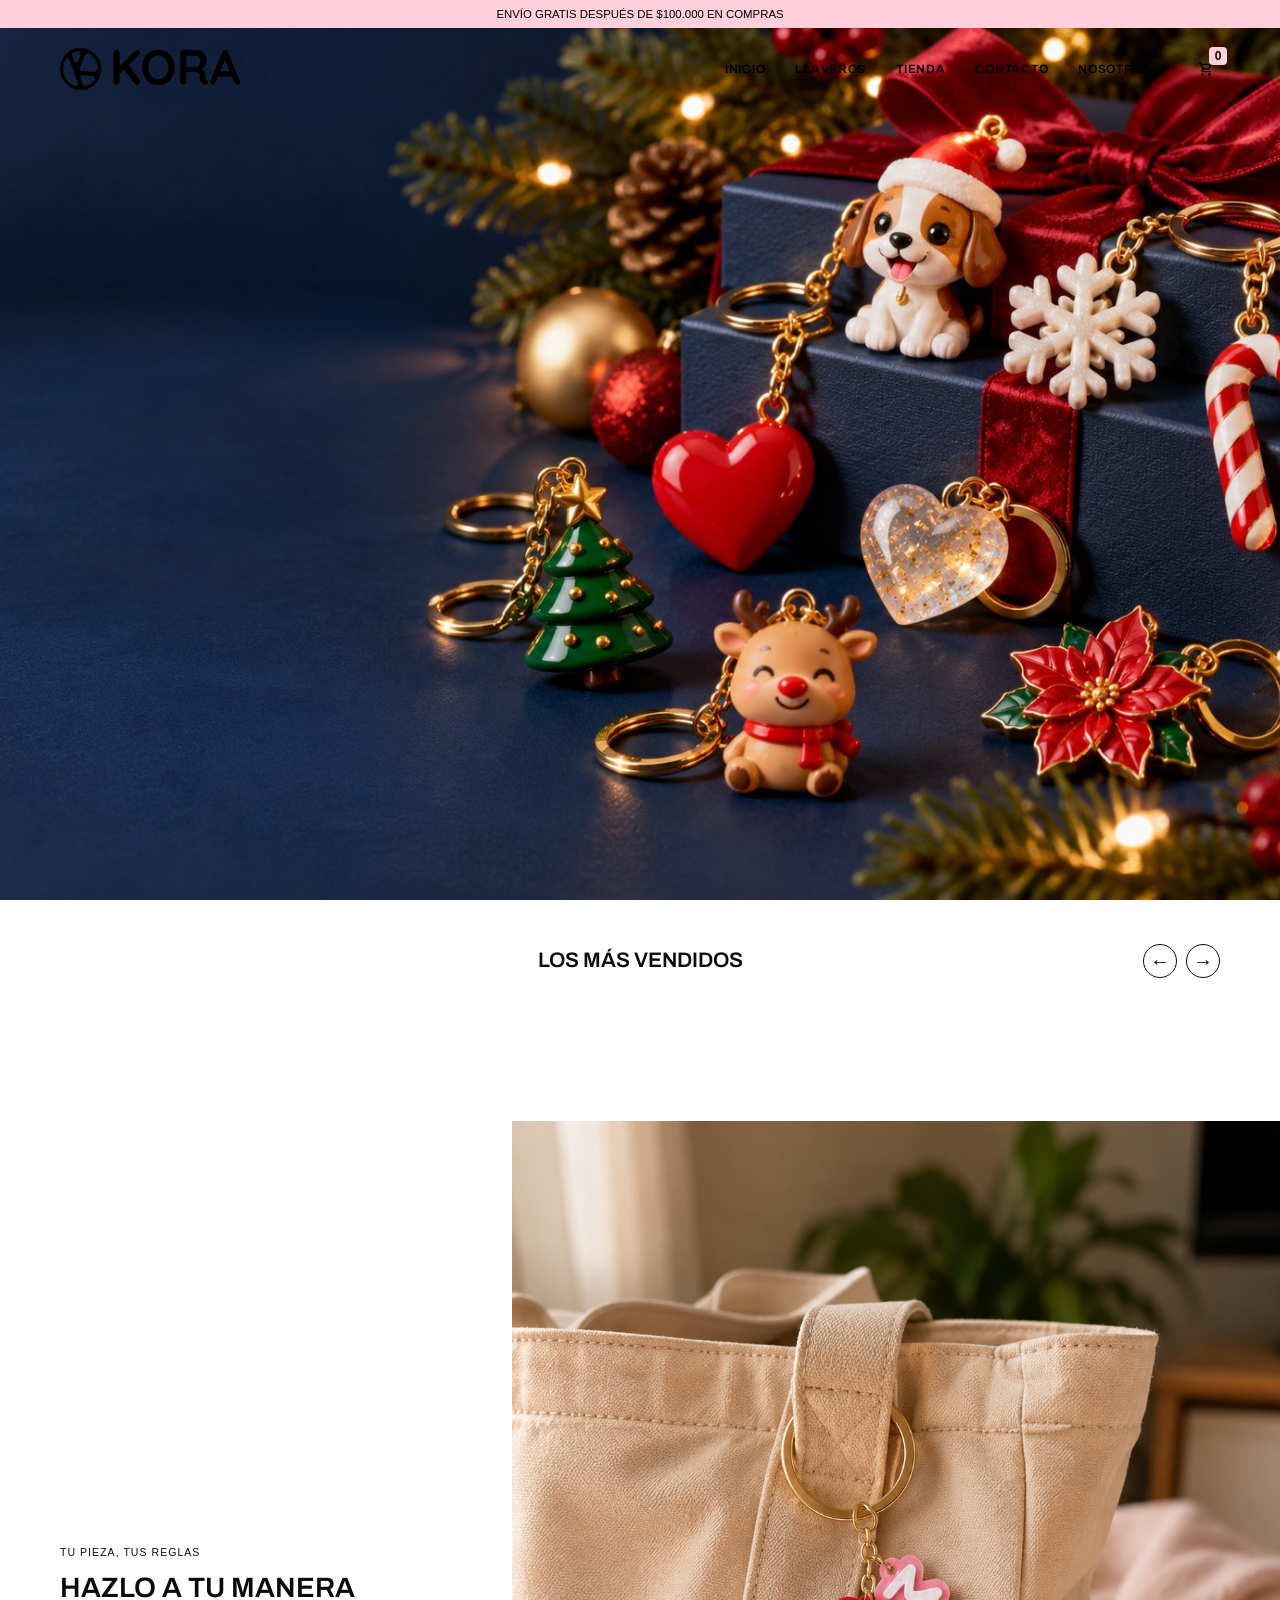
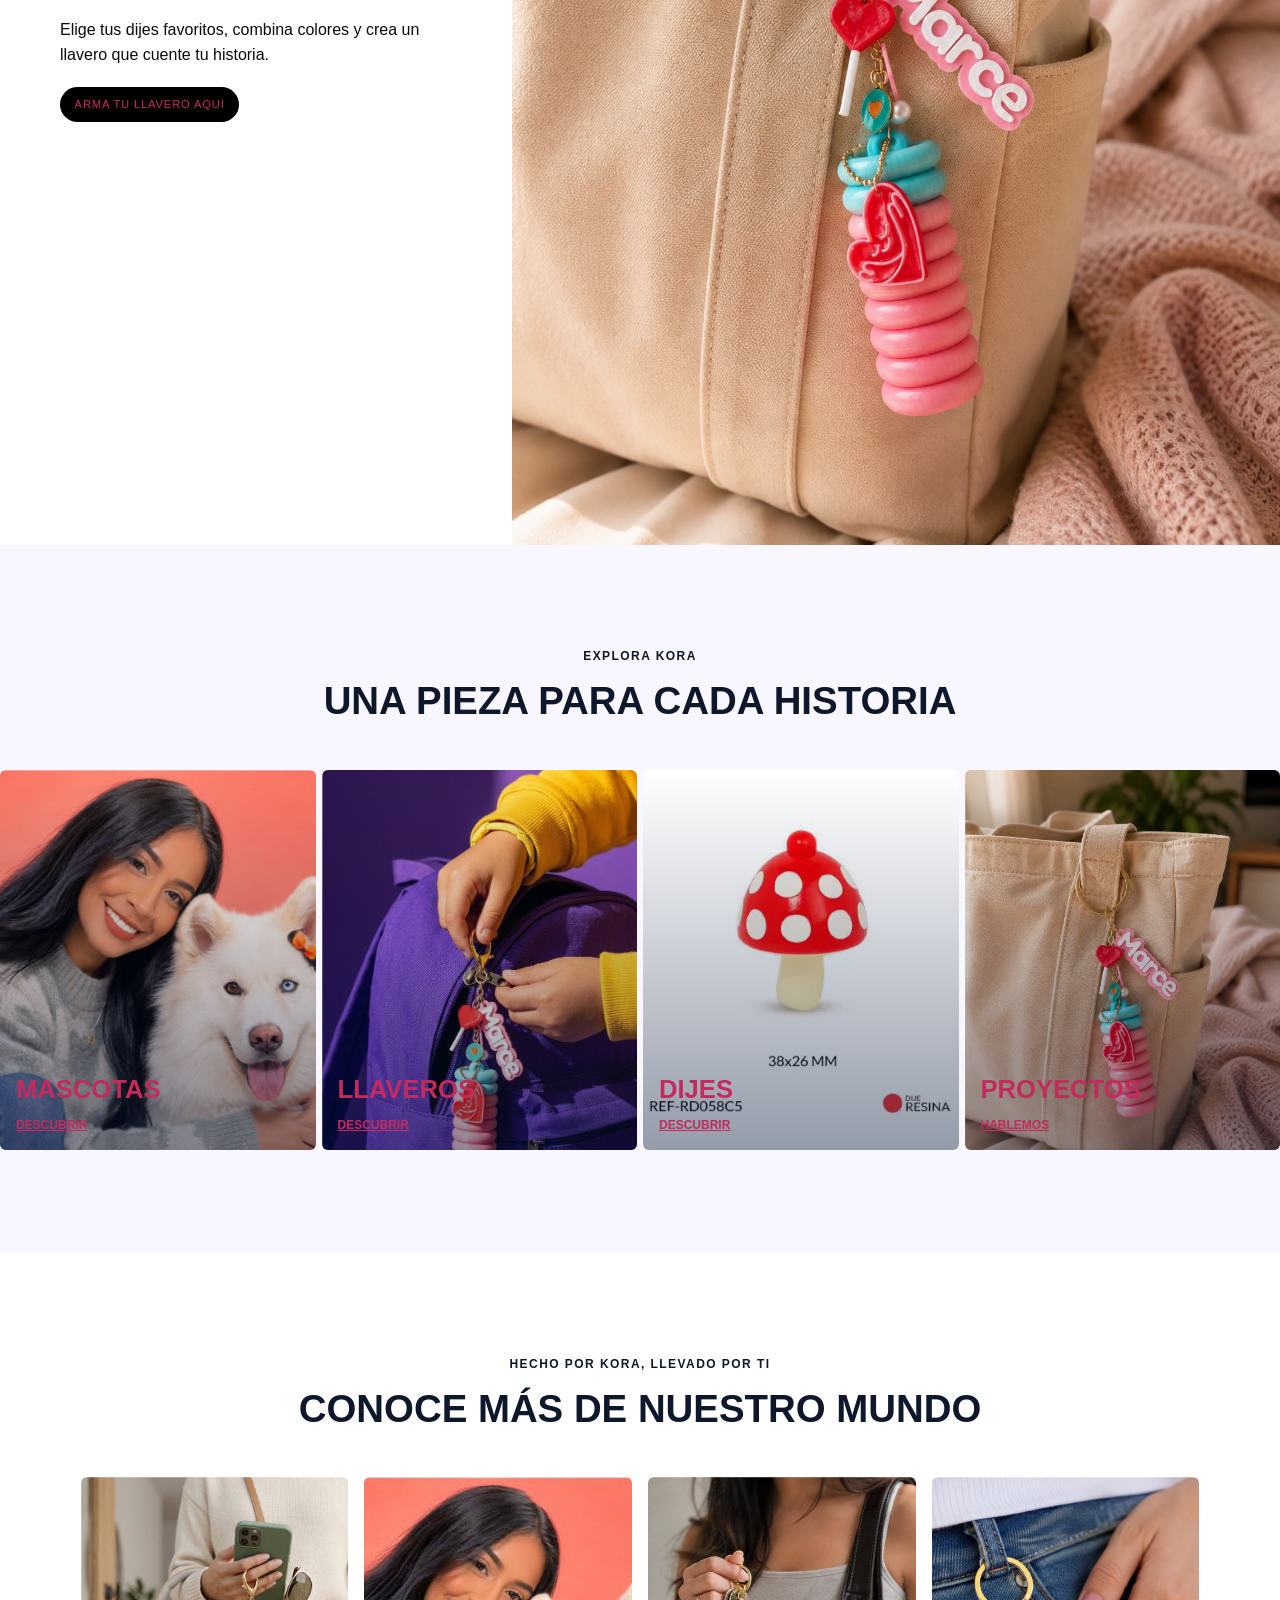
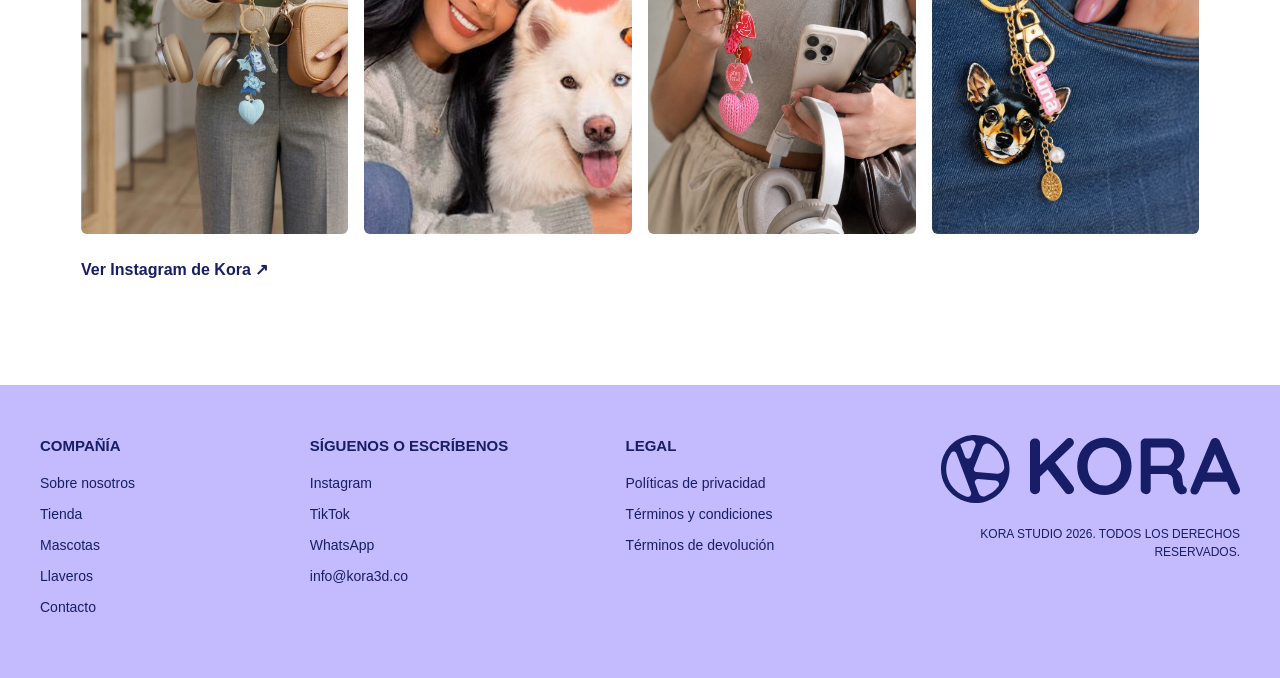
==== commit f72963a0: "Phase 0: integrate shared design system and styleguide" ====
--- a/index.html
+++ b/index.html
@@ -1,5 +1,5 @@
 <!doctype html>
-<html lang="es">
+<html data-density="comfortable" lang="es">
   <head>
     <meta charset="UTF-8" />
     <meta name="viewport" content="width=device-width, initial-scale=1.0" />
@@ -16,12 +16,15 @@
       imagesizes="100vw"
       fetchpriority="high"
     />
-    <link rel="stylesheet" href="styles.css?v=buttons-pink-v2" />
+    <link rel="stylesheet" href="assets/css/tokens.css">
+  <link rel="stylesheet" href="assets/css/components.css">
+  <link rel="stylesheet" href="styles.css?v=buttons-pink-v2" />
     <link rel="stylesheet" href="home-editorial.css" />
     <link rel="stylesheet" href="visual-kora.css?v=card-gallery-hover-v2" />
     <link rel="stylesheet" href="navbar-shared.css?v=20261108-1" />
-  </head>
-  <body class="home-reference">
+  <link href="https://fonts.googleapis.com/css2?family=Inter:wght@400;500;600;700&display=swap" rel="stylesheet">
+</head>
+  <body class="ds-root home-reference">
     <header class="site-header">
       <div class="reference-announcement">ENVÍO GRATIS DESPUÉS DE $100.000 EN COMPRAS</div>
 
--- a/assets/css/tokens.css
+++ b/assets/css/tokens.css
@@ -0,0 +1,121 @@
+/* ==========================================================
+   TOKENS — única fuente de verdad visual (admin + tienda)
+   Capa 1 PRIMITIVOS  → valores crudos. NUNCA se usan en componentes.
+   Capa 2 SEMÁNTICOS  → significado (texto, fondo, borde, acción).
+   Capa 3 COMPONENTE  → decisiones por componente (radio, alturas).
+   Regla: components.css solo lee capas 2 y 3.
+   Marca: cambia --brand-* y todo el sistema cambia.
+   ========================================================== */
+
+:root {
+  /* ---------- CAPA 1: PRIMITIVOS ---------- */
+  /* Marca ROSA. 200 = rosado exacto de tu imagen (#FFCFDB). Texto blanco sobre 700 = 5.5:1 (AA) */
+  --brand-25:#FFF8FA; --brand-50:#FFF1F5; --brand-100:#FFE5EC; --brand-200:#FFCFDB; --brand-300:#FFB0C6;
+  --brand-400:#F985A6; --brand-500:#EC5C87; --brand-600:#D63A6A; --brand-700:#C42B5C;
+  --brand-800:#A31D45; --brand-900:#8F1A3C;
+
+  /* Neutros */
+  --neutral-0:#FFFFFF; --neutral-50:#F7F7F8; --neutral-100:#F1F2F4; --neutral-200:#E5E7EB;
+  --neutral-300:#D1D5DB; --neutral-400:#9CA3AF; --neutral-500:#6B7280; --neutral-600:#4B5563;
+  --neutral-700:#374151; --neutral-800:#1F2937; --neutral-900:#0F172A;
+
+  /* Estados (pares texto/fondo AA) */
+  --green-100:#DCFCE7; --green-600:#16A34A; --green-800:#166534;
+  --amber-100:#FEF3C7; --amber-600:#D97706; --amber-800:#92400E;
+  --blue-100:#DBEAFE;  --blue-600:#2563EB;  --blue-800:#1E40AF;
+  --red-100:#FEE2E2;   --red-600:#DC2626;   --red-700:#B91C1C; --red-800:#991B1B;
+
+  /* Tipografía */
+  --font-sans:"Inter",system-ui,-apple-system,"Segoe UI",Roboto,"Helvetica Neue",Arial,sans-serif;
+  --font-mono:ui-monospace,SFMono-Regular,Menlo,Consolas,monospace;
+  --fs-xs:.75rem; --fs-sm:.875rem; --fs-md:1rem; --fs-lg:1.25rem;
+  --fs-xl:1.5rem; --fs-2xl:1.75rem; --fs-3xl:2.25rem; --fs-4xl:3rem;
+  --fw-regular:400; --fw-medium:500; --fw-semibold:600; --fw-bold:700;
+  --lh-tight:1.2; --lh-snug:1.35; --lh-normal:1.5;
+
+  /* Espaciado (base 4px) */
+  --space-0:0; --space-1:4px; --space-2:8px; --space-3:12px; --space-4:16px; --space-5:20px;
+  --space-6:24px; --space-8:32px; --space-10:40px; --space-12:48px; --space-16:64px;
+
+  /* Radios */
+  --radius-sm:4px; --radius-md:8px; --radius-lg:12px; --radius-xl:16px; --radius-full:999px;
+
+  /* Elevación */
+  --shadow-sm:0 1px 2px rgba(15,23,42,.06);
+  --shadow-md:0 4px 12px rgba(15,23,42,.08);
+  --shadow-lg:0 12px 32px rgba(15,23,42,.14);
+
+  /* Movimiento */
+  --dur-fast:120ms; --dur-base:180ms; --dur-slow:260ms;
+  --ease-out:cubic-bezier(.2,.8,.2,1);
+
+  /* Capas (z-index) */
+  --z-sticky:1100; --z-dropdown:1200; --z-overlay:1300; --z-modal:1400; --z-toast:1500; --z-tooltip:1600;
+
+  /* Breakpoints (referencia; CSS no permite var() en @media):
+     sm 640 · md 768 · lg 1024 · xl 1280 · 2xl 1536 */
+
+  /* ---------- CAPA 2: SEMÁNTICOS ---------- */
+  /* Superficies */
+  --color-bg-page:var(--neutral-0);
+  --color-bg-subtle:var(--neutral-50);
+  --color-bg-muted:var(--neutral-100);
+  --color-bg-sidebar:var(--brand-25);
+  --color-nav-hover:var(--brand-100);
+  --color-nav-active:var(--brand-200);
+  --color-bg-overlay:rgba(15,23,42,.45);
+  /* Texto */
+  --color-text:var(--neutral-900);
+  --color-text-muted:var(--neutral-600);
+  --color-text-subtle:var(--neutral-500);   /* mínimo AA sobre blanco (4.8:1) */
+  --color-text-disabled:var(--neutral-400);
+  --color-text-on-brand:var(--neutral-0);
+  /* Bordes */
+  --color-border:var(--neutral-200);
+  --color-border-strong:var(--neutral-300);
+  /* Acción / interactivo */
+  --color-interactive:var(--brand-700);
+  --color-interactive-hover:var(--brand-800);
+  --color-interactive-active:var(--brand-900);
+  --color-interactive-soft:var(--brand-50);
+  --color-accent:var(--brand-500);          /* solo decoración: íconos, gráficas (no texto) */
+  --color-focus:var(--brand-700);
+  /* Estados */
+  --color-success-bg:var(--green-100); --color-success-text:var(--green-800); --color-success-solid:var(--green-600);
+  --color-warning-bg:var(--amber-100); --color-warning-text:var(--amber-800); --color-warning-solid:var(--amber-600);
+  --color-info-bg:var(--blue-100);     --color-info-text:var(--blue-800);     --color-info-solid:var(--blue-600);
+  --color-danger-bg:var(--red-100);    --color-danger-text:var(--red-800);    --color-danger-solid:var(--red-700);
+  --color-neutral-bg:var(--neutral-100); --color-neutral-text:var(--neutral-700);
+  /* Foco */
+  --focus-ring:0 0 0 2px var(--neutral-0),0 0 0 4px var(--color-focus);
+
+  /* Tipografía semántica */
+  --fs-body:var(--fs-sm);                   /* admin: 14px */
+  --fs-caption:var(--fs-xs);
+  --fs-h1:var(--fs-2xl); --fs-h2:var(--fs-xl); --fs-h3:var(--fs-lg);
+
+  /* ---------- CAPA 3: COMPONENTE / LAYOUT ---------- */
+  --control-h-sm:28px; --control-h-md:36px; --control-h-lg:44px;   /* densidad compacta (admin) */
+  --control-radius:var(--radius-md);        /* tu botón de 8px */
+  --card-radius:var(--radius-lg);
+  --card-padding:var(--space-5);
+  --cell-padding-y:var(--space-3); --cell-padding-x:var(--space-4);
+  --page-padding:var(--space-8);
+  --sidebar-w:256px; --header-h:56px; --container-max:1200px;
+}
+
+/* Densidad cómoda (tienda): objetivos táctiles de 44px y texto de 16px.
+   Se activa con <html data-density="comfortable"> */
+[data-density="comfortable"] {
+  --control-h-sm:36px; --control-h-md:44px; --control-h-lg:52px;
+  --fs-body:var(--fs-md);
+  --fs-h1:var(--fs-3xl); --fs-h2:var(--fs-2xl); --fs-h3:var(--fs-xl);
+  --cell-padding-y:var(--space-4);
+  --page-padding:var(--space-6);
+}
+
+@media (max-width:767px) { :root { --page-padding:var(--space-4); } }
+
+@media (prefers-reduced-motion:reduce) {
+  :root { --dur-fast:0ms; --dur-base:0ms; --dur-slow:0ms; }
+}
--- a/assets/css/components.css
+++ b/assets/css/components.css
@@ -0,0 +1,266 @@
+/* ==========================================================
+   COMPONENTS — prefijo ds- (evita choques con tu CSS viejo)
+   Requiere: tokens.css cargado antes y <body class="ds-root">.
+   Regla: aquí NO hay hex, px sueltos de color ni primitivos (--brand-*, --neutral-*).
+   Excepción documentada: el SVG del chevron del select (data URI no admite var()).
+   ========================================================== */
+
+/* ---------- BASE ---------- */
+.ds-root, .ds-root *, .ds-root *::before, .ds-root *::after { box-sizing: border-box; }
+.ds-root { margin: 0; font-family: var(--font-sans); font-size: var(--fs-body); line-height: var(--lh-normal);
+  color: var(--color-text); background: var(--color-bg-page); -webkit-font-smoothing: antialiased; }
+.ds-root [hidden] { display: none !important; }
+.ds-root :focus { outline: none; }
+.ds-root :focus-visible { box-shadow: var(--focus-ring); }
+.ds-root img { max-width: 100%; }
+.ds-root a { color: var(--color-interactive); }
+.ds-root a:hover { color: var(--color-interactive-hover); }
+
+/* ---------- TIPOGRAFÍA Y HELPERS ---------- */
+.ds-h1 { margin: 0; font-size: var(--fs-h1); font-weight: var(--fw-bold); line-height: var(--lh-tight); }
+.ds-h2 { margin: 0; font-size: var(--fs-h2); font-weight: var(--fw-semibold); line-height: var(--lh-tight); }
+.ds-h3 { margin: 0; font-size: var(--fs-h3); font-weight: var(--fw-semibold); line-height: var(--lh-snug); }
+.ds-text-muted { color: var(--color-text-muted); }
+.ds-caption { font-size: var(--fs-caption); color: var(--color-text-subtle); }
+.ds-truncate { overflow: hidden; text-overflow: ellipsis; white-space: nowrap; min-width: 0; }
+.ds-sr-only { position: absolute; width: 1px; height: 1px; overflow: hidden; clip: rect(0 0 0 0); white-space: nowrap; }
+.ds-stack { display: flex; flex-direction: column; gap: var(--gap, var(--space-4)); }
+.ds-row { display: flex; align-items: center; gap: var(--gap, var(--space-2)); }
+.ds-container { width: 100%; max-width: var(--container-max); margin-inline: auto; padding-inline: var(--page-padding); }
+
+/* ---------- BUTTON ---------- */
+.ds-btn { display: inline-flex; align-items: center; justify-content: center; gap: var(--space-2);
+  height: var(--control-h-md); padding: 0 var(--space-4); border: 1px solid transparent;
+  border-radius: var(--control-radius); font: inherit; font-weight: var(--fw-medium); line-height: 1;
+  white-space: nowrap; text-decoration: none; cursor: pointer;
+  transition: background var(--dur-fast) var(--ease-out), border-color var(--dur-fast) var(--ease-out), color var(--dur-fast) var(--ease-out); }
+.ds-btn--primary { background: var(--color-interactive); color: var(--color-text-on-brand); }
+.ds-root a.ds-btn--primary { color: var(--color-text-on-brand); }
+.ds-btn--primary:hover { background: var(--color-interactive-hover); }
+.ds-btn--primary:active { background: var(--color-interactive-active); }
+.ds-btn--secondary { background: var(--color-bg-page); color: var(--color-text); border-color: var(--color-border-strong); }
+.ds-root a.ds-btn--secondary { color: var(--color-text); }
+.ds-btn--secondary:hover { background: var(--color-bg-subtle); }
+.ds-btn--secondary:active { background: var(--color-bg-muted); }
+.ds-btn--ghost { background: transparent; color: var(--color-text); }
+.ds-root a.ds-btn--ghost { color: var(--color-text); }
+.ds-btn--ghost:hover { background: var(--color-bg-muted); }
+/* Danger en contorno: el rosa de marca y el rojo sólido se confundirían */
+.ds-btn--danger { background: var(--color-bg-page); color: var(--color-danger-text); border-color: var(--color-danger-solid); }
+.ds-btn--danger:hover, .ds-btn--danger:active { background: var(--color-danger-bg); }
+.ds-btn--sm { height: var(--control-h-sm); padding: 0 var(--space-3); font-size: var(--fs-caption); }
+.ds-btn--lg { height: var(--control-h-lg); padding: 0 var(--space-6); font-size: var(--fs-md); }
+.ds-btn--icon { width: var(--control-h-md); padding: 0; }
+.ds-btn--icon.ds-btn--sm { width: var(--control-h-sm); }
+.ds-btn--icon.ds-btn--lg { width: var(--control-h-lg); }
+.ds-btn--block { width: 100%; }
+.ds-btn:disabled, .ds-btn[aria-disabled="true"] { background: var(--color-bg-muted); color: var(--color-text-disabled);
+  border-color: transparent; cursor: not-allowed; pointer-events: none; }
+.ds-btn.is-loading { position: relative; color: transparent; pointer-events: none; }
+.ds-btn.is-loading::after { content: ""; position: absolute; width: 16px; height: 16px; border-radius: 50%;
+  border: 2px solid var(--color-text); border-right-color: transparent; animation: ds-spin .7s linear infinite; }
+.ds-btn--primary.is-loading::after { border-color: var(--color-text-on-brand); border-right-color: transparent; }
+@keyframes ds-spin { to { transform: rotate(360deg); } }
+.ds-spinner { width: 20px; height: 20px; border-radius: 50%; border: 2px solid var(--color-border-strong);
+  border-top-color: var(--color-interactive); animation: ds-spin .7s linear infinite; }
+
+/* ---------- FORMULARIOS ---------- */
+.ds-field { display: flex; flex-direction: column; gap: 6px; }
+.ds-label { font-weight: var(--fw-medium); }
+.ds-help { font-size: var(--fs-caption); color: var(--color-text-subtle); }
+.ds-error { font-size: var(--fs-caption); color: var(--color-danger-text); }
+.ds-input, .ds-select, .ds-textarea { width: 100%; height: var(--control-h-md); padding: 0 var(--space-3);
+  font: inherit; color: var(--color-text); background: var(--color-bg-page);
+  border: 1px solid var(--color-border-strong); border-radius: var(--control-radius);
+  transition: border-color var(--dur-fast) var(--ease-out); }
+.ds-textarea { height: auto; min-height: 88px; padding: var(--space-2) var(--space-3); resize: vertical; }
+.ds-input::placeholder, .ds-textarea::placeholder { color: var(--color-text-subtle); }
+.ds-input:hover, .ds-select:hover, .ds-textarea:hover { border-color: var(--color-text-subtle); }
+.ds-input:focus-visible, .ds-select:focus-visible, .ds-textarea:focus-visible { border-color: var(--color-interactive); }
+.ds-input[aria-invalid="true"], .ds-select[aria-invalid="true"], .ds-textarea[aria-invalid="true"] { border-color: var(--color-danger-solid); }
+.ds-input:disabled, .ds-select:disabled, .ds-textarea:disabled { background: var(--color-bg-muted); color: var(--color-text-disabled); cursor: not-allowed; }
+.ds-select { appearance: none; padding-right: 36px; cursor: pointer; background-repeat: no-repeat; background-position: right 12px center;
+  background-image: url("data:image/svg+xml,%3Csvg xmlns='http://www.w3.org/2000/svg' width='16' height='16' viewBox='0 0 24 24' fill='none' stroke='%236B7280' stroke-width='2' stroke-linecap='round' stroke-linejoin='round'%3E%3Cpath d='m6 9 6 6 6-6'/%3E%3C/svg%3E"); }
+.ds-input-wrap { position: relative; display: flex; align-items: center; }
+.ds-input-wrap > svg, .ds-input-wrap > .ds-input-icon { position: absolute; left: 12px; width: 16px; height: 16px; color: var(--color-text-subtle); pointer-events: none; }
+.ds-input-wrap .ds-input { padding-left: 36px; }
+.ds-check { display: inline-flex; align-items: center; gap: var(--space-2); cursor: pointer; }
+.ds-check input { width: 16px; height: 16px; margin: 0; accent-color: var(--color-interactive); }
+input.ds-switch { appearance: none; position: relative; width: 36px; height: 20px; margin: 0; cursor: pointer;
+  border-radius: var(--radius-full); background: var(--color-border-strong); transition: background var(--dur-base) var(--ease-out); }
+input.ds-switch::after { content: ""; position: absolute; top: 2px; left: 2px; width: 16px; height: 16px; border-radius: 50%;
+  background: var(--color-bg-page); box-shadow: var(--shadow-sm); transition: transform var(--dur-base) var(--ease-out); }
+input.ds-switch:checked { background: var(--color-interactive); }
+input.ds-switch:checked::after { transform: translateX(16px); }
+input.ds-switch:disabled { opacity: .5; cursor: not-allowed; }
+
+/* ---------- BADGE / COUNT / AVATAR ---------- */
+.ds-badge { display: inline-flex; align-items: center; gap: 6px; height: 22px; padding: 0 var(--space-2); white-space: nowrap;
+  border-radius: var(--radius-full); font-size: var(--fs-caption); font-weight: var(--fw-medium);
+  background: var(--color-neutral-bg); color: var(--color-neutral-text); }
+.ds-badge::before { content: ""; width: 6px; height: 6px; border-radius: 50%; background: currentColor; }
+.ds-badge--plain::before { display: none; }
+.ds-badge--success { background: var(--color-success-bg); color: var(--color-success-text); }
+.ds-badge--warning { background: var(--color-warning-bg); color: var(--color-warning-text); }
+.ds-badge--info { background: var(--color-info-bg); color: var(--color-info-text); }
+.ds-badge--danger { background: var(--color-danger-bg); color: var(--color-danger-text); }
+.ds-badge--brand { background: var(--color-interactive-soft); color: var(--color-interactive); }
+.ds-count { display: inline-flex; align-items: center; justify-content: center; min-width: 20px; height: 20px; padding: 0 6px;
+  border-radius: var(--radius-full); background: var(--color-bg-muted); color: var(--color-text-muted); font-size: var(--fs-caption); font-weight: var(--fw-medium); }
+.ds-avatar { display: inline-flex; align-items: center; justify-content: center; flex: none; width: 32px; height: 32px; overflow: hidden;
+  border-radius: 50%; object-fit: cover; background: var(--color-bg-muted); color: var(--color-text-muted); font-size: var(--fs-caption); font-weight: var(--fw-semibold); }
+.ds-avatar--sm { width: 24px; height: 24px; }
+.ds-avatar--lg { width: 40px; height: 40px; font-size: var(--fs-sm); }
+.ds-thumb { flex: none; width: 40px; height: 40px; border-radius: var(--radius-md); object-fit: cover; background: var(--color-bg-muted); }
+
+/* ---------- CARD ---------- */
+.ds-card { background: var(--color-bg-page); border: 1px solid var(--color-border); border-radius: var(--card-radius); }
+.ds-card--flush { overflow: hidden; }
+.ds-card__header { display: flex; align-items: center; justify-content: space-between; gap: var(--space-3); padding: var(--card-padding); border-bottom: 1px solid var(--color-border); }
+.ds-card__body { padding: var(--card-padding); }
+.ds-card__footer { padding: var(--space-4) var(--card-padding); border-top: 1px solid var(--color-border); }
+
+/* ---------- TABS ---------- */
+.ds-tabs { display: flex; gap: var(--space-6); padding: 0 var(--card-padding); border-bottom: 1px solid var(--color-border); overflow-x: auto; }
+.ds-tab { display: inline-flex; align-items: center; gap: var(--space-2); height: 44px; margin-bottom: -1px; padding: 0;
+  background: none; border: 0; border-bottom: 2px solid transparent; font: inherit; font-weight: var(--fw-medium);
+  color: var(--color-text-muted); white-space: nowrap; cursor: pointer; }
+.ds-tab:hover { color: var(--color-text); }
+.ds-tab[aria-selected="true"] { color: var(--color-interactive); border-bottom-color: var(--color-interactive); }
+.ds-tab[aria-selected="true"] .ds-count { background: var(--color-interactive-soft); color: var(--color-interactive); }
+
+/* ---------- TABLA ---------- */
+.ds-toolbar { display: flex; flex-wrap: wrap; align-items: center; gap: var(--space-3); padding: var(--space-4) var(--card-padding); }
+.ds-toolbar__grow { flex: 1; min-width: 220px; max-width: 360px; }
+.ds-table-wrap { overflow-x: auto; }
+.ds-table { width: 100%; border-collapse: collapse; text-align: left; }
+.ds-table th { padding: var(--space-3) var(--cell-padding-x); background: var(--color-bg-subtle); border-bottom: 1px solid var(--color-border);
+  font-size: var(--fs-caption); font-weight: var(--fw-semibold); white-space: nowrap; }
+.ds-table td { padding: var(--cell-padding-y) var(--cell-padding-x); border-bottom: 1px solid var(--color-border); vertical-align: middle; }
+.ds-table tbody tr:hover { background: var(--color-bg-subtle); }
+.ds-table tbody tr:last-child td { border-bottom: 0; }
+.ds-num { text-align: right; font-variant-numeric: tabular-nums; }
+.ds-cell { display: flex; align-items: center; gap: var(--space-3); min-width: 0; }
+.ds-cell__title { font-weight: var(--fw-semibold); line-height: var(--lh-snug); }
+.ds-cell__meta { font-size: var(--fs-caption); color: var(--color-text-subtle); }
+
+/* ---------- PAGINACIÓN / BREADCRUMB ---------- */
+.ds-pagination { display: flex; align-items: center; justify-content: space-between; gap: var(--space-4); padding: var(--space-4) var(--card-padding); border-top: 1px solid var(--color-border); }
+.ds-pages { display: flex; gap: var(--space-1); }
+.ds-page { min-width: var(--control-h-md); height: var(--control-h-md); padding: 0 var(--space-2); border: 0; border-radius: var(--control-radius);
+  background: none; font: inherit; color: var(--color-text-muted); cursor: pointer; }
+.ds-page:hover { background: var(--color-bg-muted); }
+.ds-page[aria-current="page"] { background: var(--color-interactive-soft); color: var(--color-interactive); font-weight: var(--fw-semibold); }
+.ds-breadcrumb ol { display: flex; align-items: center; gap: var(--space-2); margin: 0; padding: 0; list-style: none; color: var(--color-text-subtle); }
+.ds-breadcrumb li + li::before { content: "/"; margin-right: var(--space-2); }
+.ds-breadcrumb a { color: inherit; text-decoration: none; }
+.ds-breadcrumb a:hover { color: var(--color-text); }
+.ds-breadcrumb [aria-current="page"] { color: var(--color-interactive); font-weight: var(--fw-medium); }
+
+/* ---------- MENÚ / TOOLTIP ---------- */
+.ds-menu { position: absolute; z-index: var(--z-dropdown); min-width: 180px; padding: var(--space-1);
+  background: var(--color-bg-page); border: 1px solid var(--color-border); border-radius: var(--radius-md); box-shadow: var(--shadow-md); }
+.ds-menu__item { display: flex; align-items: center; gap: var(--space-2); width: 100%; min-height: var(--control-h-md); padding: 0 var(--space-3);
+  border: 0; border-radius: var(--radius-sm); background: none; font: inherit; text-align: left; color: var(--color-text); cursor: pointer; }
+.ds-menu__item:hover { background: var(--color-bg-muted); }
+.ds-menu__item--danger { color: var(--color-danger-text); }
+.ds-menu__sep { height: 1px; margin: var(--space-1) 0; background: var(--color-border); }
+.ds-root [data-tip] { position: relative; }
+.ds-root [data-tip]::after { content: attr(data-tip); position: absolute; z-index: var(--z-tooltip); bottom: calc(100% + 6px); left: 50%;
+  transform: translateX(-50%); padding: var(--space-1) var(--space-2); border-radius: var(--radius-sm); background: var(--color-text);
+  color: var(--color-bg-page); font-size: var(--fs-caption); white-space: nowrap; opacity: 0; pointer-events: none; transition: opacity var(--dur-fast); }
+.ds-root [data-tip]:hover::after, .ds-root [data-tip]:focus-visible::after { opacity: 1; }
+
+/* ---------- MODAL / DRAWER ---------- */
+.ds-overlay { position: fixed; inset: 0; z-index: var(--z-overlay); background: var(--color-bg-overlay); opacity: 0; visibility: hidden;
+  transition: opacity var(--dur-base) var(--ease-out), visibility var(--dur-base); }
+.ds-overlay.is-open { opacity: 1; visibility: visible; }
+.ds-modal, .ds-drawer { position: fixed; z-index: var(--z-modal); display: flex; flex-direction: column; visibility: hidden;
+  background: var(--color-bg-page); box-shadow: var(--shadow-lg); }
+.ds-modal { top: 50%; left: 50%; width: min(520px, calc(100% - 32px)); max-height: calc(100% - 64px); border-radius: var(--radius-xl);
+  opacity: 0; transform: translate(-50%, -48%); transition: opacity var(--dur-base) var(--ease-out), transform var(--dur-base) var(--ease-out), visibility var(--dur-base); }
+.ds-modal.is-open { opacity: 1; visibility: visible; transform: translate(-50%, -50%); }
+.ds-drawer { top: 0; right: 0; bottom: 0; width: min(480px, 100%); transform: translateX(100%);
+  transition: transform var(--dur-slow) var(--ease-out), visibility var(--dur-slow); }
+.ds-drawer.is-open { visibility: visible; transform: none; }
+.ds-dialog__header { display: flex; align-items: center; justify-content: space-between; gap: var(--space-3); padding: var(--space-4) var(--space-5);
+  border-bottom: 1px solid var(--color-border); font-size: var(--fs-md); font-weight: var(--fw-semibold); }
+.ds-dialog__body { flex: 1; overflow: auto; padding: var(--space-5); }
+.ds-dialog__footer { display: flex; justify-content: flex-end; gap: var(--space-2); padding: var(--space-4) var(--space-5); border-top: 1px solid var(--color-border); }
+
+/* ---------- FEEDBACK: ALERT / TOAST / SKELETON / EMPTY ---------- */
+.ds-alert { display: flex; gap: var(--space-3); padding: var(--space-3) var(--space-4); border-radius: var(--radius-md);
+  background: var(--color-info-bg); color: var(--color-info-text); }
+.ds-alert--success { background: var(--color-success-bg); color: var(--color-success-text); }
+.ds-alert--warning { background: var(--color-warning-bg); color: var(--color-warning-text); }
+.ds-alert--danger { background: var(--color-danger-bg); color: var(--color-danger-text); }
+.ds-toasts { position: fixed; z-index: var(--z-toast); right: var(--space-4); bottom: var(--space-4); display: flex; flex-direction: column; gap: var(--space-2); width: min(360px, calc(100% - 32px)); }
+.ds-toast { padding: var(--space-3) var(--space-4); border-left: 4px solid var(--color-accent); border-radius: var(--radius-md);
+  background: var(--color-text); color: var(--color-bg-page); box-shadow: var(--shadow-md); }
+.ds-toast--success { border-left-color: var(--color-success-solid); }
+.ds-toast--danger { border-left-color: var(--color-danger-solid); }
+.ds-skeleton { display: block; min-height: 12px; border-radius: var(--radius-sm); background-size: 200% 100%;
+  background-image: linear-gradient(90deg, var(--color-bg-muted) 25%, var(--color-bg-subtle) 50%, var(--color-bg-muted) 75%);
+  animation: ds-shimmer 1.4s linear infinite; }
+@keyframes ds-shimmer { to { background-position: -200% 0; } }
+@media (prefers-reduced-motion: reduce) { .ds-skeleton, .ds-spinner, .ds-btn.is-loading::after { animation-duration: 3s; } }
+.ds-empty { display: flex; flex-direction: column; align-items: center; gap: var(--space-2); padding: var(--space-12) var(--space-4); text-align: center; color: var(--color-text-muted); }
+.ds-empty__title { font-size: var(--fs-md); font-weight: var(--fw-semibold); color: var(--color-text); }
+
+/* ---------- APP SHELL (admin) ---------- */
+.ds-app { display: grid; grid-template-columns: var(--sidebar-w) minmax(0, 1fr); min-height: 100vh; }
+.ds-sidebar { position: sticky; top: 0; display: flex; flex-direction: column; gap: var(--space-4); height: 100vh; overflow-y: auto;
+  padding: var(--space-4); background: var(--color-bg-sidebar); border-right: 1px solid var(--color-border); }
+.ds-sidebar__footer { margin-top: auto; }
+.ds-nav { display: flex; flex-direction: column; gap: var(--space-1); }
+.ds-nav__label { padding: 0 var(--space-3); font-size: var(--fs-caption); color: var(--color-text-subtle); }
+.ds-nav__item { display: flex; align-items: center; gap: var(--space-3); min-height: var(--control-h-md); padding: 0 var(--space-3);
+  border-radius: var(--control-radius); color: var(--color-text-muted); text-decoration: none; cursor: pointer; }
+.ds-root a.ds-nav__item { color: var(--color-text-muted); }
+.ds-nav__item:hover, .ds-root a.ds-nav__item:hover { background: var(--color-nav-hover); color: var(--color-text); }
+.ds-nav__item[aria-current="page"] { background: var(--color-nav-active); color: var(--color-text); font-weight: var(--fw-semibold); }
+.ds-nav__sub { display: flex; flex-direction: column; gap: var(--space-1); margin-left: var(--space-5); }
+.ds-main { min-width: 0; padding: var(--page-padding); }
+.ds-page-header { display: flex; flex-wrap: wrap; align-items: flex-start; justify-content: space-between; gap: var(--space-4); margin: var(--space-4) 0 var(--space-6); }
+.ds-stats { display: grid; grid-template-columns: repeat(4, 1fr); margin-bottom: var(--space-6); }
+.ds-stat { padding: 0 var(--space-6); border-left: 1px solid var(--color-border); }
+.ds-stat:first-child { padding-left: 0; border-left: 0; }
+.ds-stat__label { color: var(--color-text-muted); }
+.ds-stat__value { display: flex; align-items: center; gap: var(--space-2); font-size: var(--fs-xl); font-weight: var(--fw-bold); }
+.ds-stat__help { font-size: var(--fs-caption); color: var(--color-text-subtle); }
+.ds-trend { width: 12px; height: 3px; border-radius: var(--radius-sm); background: var(--color-success-solid); }
+.ds-trend--warning { background: var(--color-warning-solid); }
+.ds-trend--danger { background: var(--color-danger-solid); }
+
+/* ---------- STOREFRONT ---------- */
+.ds-grid { display: grid; grid-template-columns: repeat(4, minmax(0, 1fr)); gap: var(--space-6); }
+.ds-product { display: flex; flex-direction: column; gap: var(--space-3); color: inherit; text-decoration: none; }
+.ds-root a.ds-product, .ds-root a.ds-product:hover { color: var(--color-text); }
+.ds-product__media { aspect-ratio: 1; overflow: hidden; border-radius: var(--radius-lg); background: var(--color-bg-muted); }
+.ds-product__media img { display: block; width: 100%; height: 100%; object-fit: cover; transition: transform var(--dur-slow) var(--ease-out); }
+.ds-product:hover .ds-product__media img { transform: scale(1.03); }
+.ds-product__title { font-weight: var(--fw-medium); }
+.ds-product__price { font-weight: var(--fw-semibold); }
+
+/* ---------- RESPONSIVE ---------- */
+@media (max-width: 1279px) { .ds-grid { grid-template-columns: repeat(3, minmax(0, 1fr)); } }
+@media (max-width: 1023px) {
+  .ds-grid { grid-template-columns: repeat(2, minmax(0, 1fr)); }
+  .ds-app { grid-template-columns: 1fr; }
+  .ds-sidebar { position: fixed; inset: 0 auto 0 0; z-index: var(--z-modal); width: var(--sidebar-w);
+    transform: translateX(-100%); transition: transform var(--dur-slow) var(--ease-out); }
+  .ds-sidebar.is-open { transform: none; box-shadow: var(--shadow-lg); }
+}
+@media (max-width: 767px) {
+  .ds-grid { grid-template-columns: 1fr; }
+  .ds-stats { grid-template-columns: repeat(2, 1fr); gap: var(--space-4) 0; }
+  .ds-stat:nth-child(odd) { padding-left: 0; border-left: 0; }
+  .ds-pages { display: none; }
+  .ds-toolbar__grow { max-width: none; }
+  /* tabla → lista de tarjetas: <table class="ds-table ds-table--cards"> y data-label en cada <td> */
+  .ds-table--cards thead { display: none; }
+  .ds-table--cards, .ds-table--cards tbody, .ds-table--cards tr, .ds-table--cards td { display: block; }
+  .ds-table--cards tr { padding: var(--space-3) var(--space-4); border-bottom: 1px solid var(--color-border); }
+  .ds-table--cards td { padding: var(--space-1) 0; border: 0; }
+  .ds-table--cards td[data-label]::before { content: attr(data-label); display: block; font-size: var(--fs-caption); color: var(--color-text-subtle); }
+}
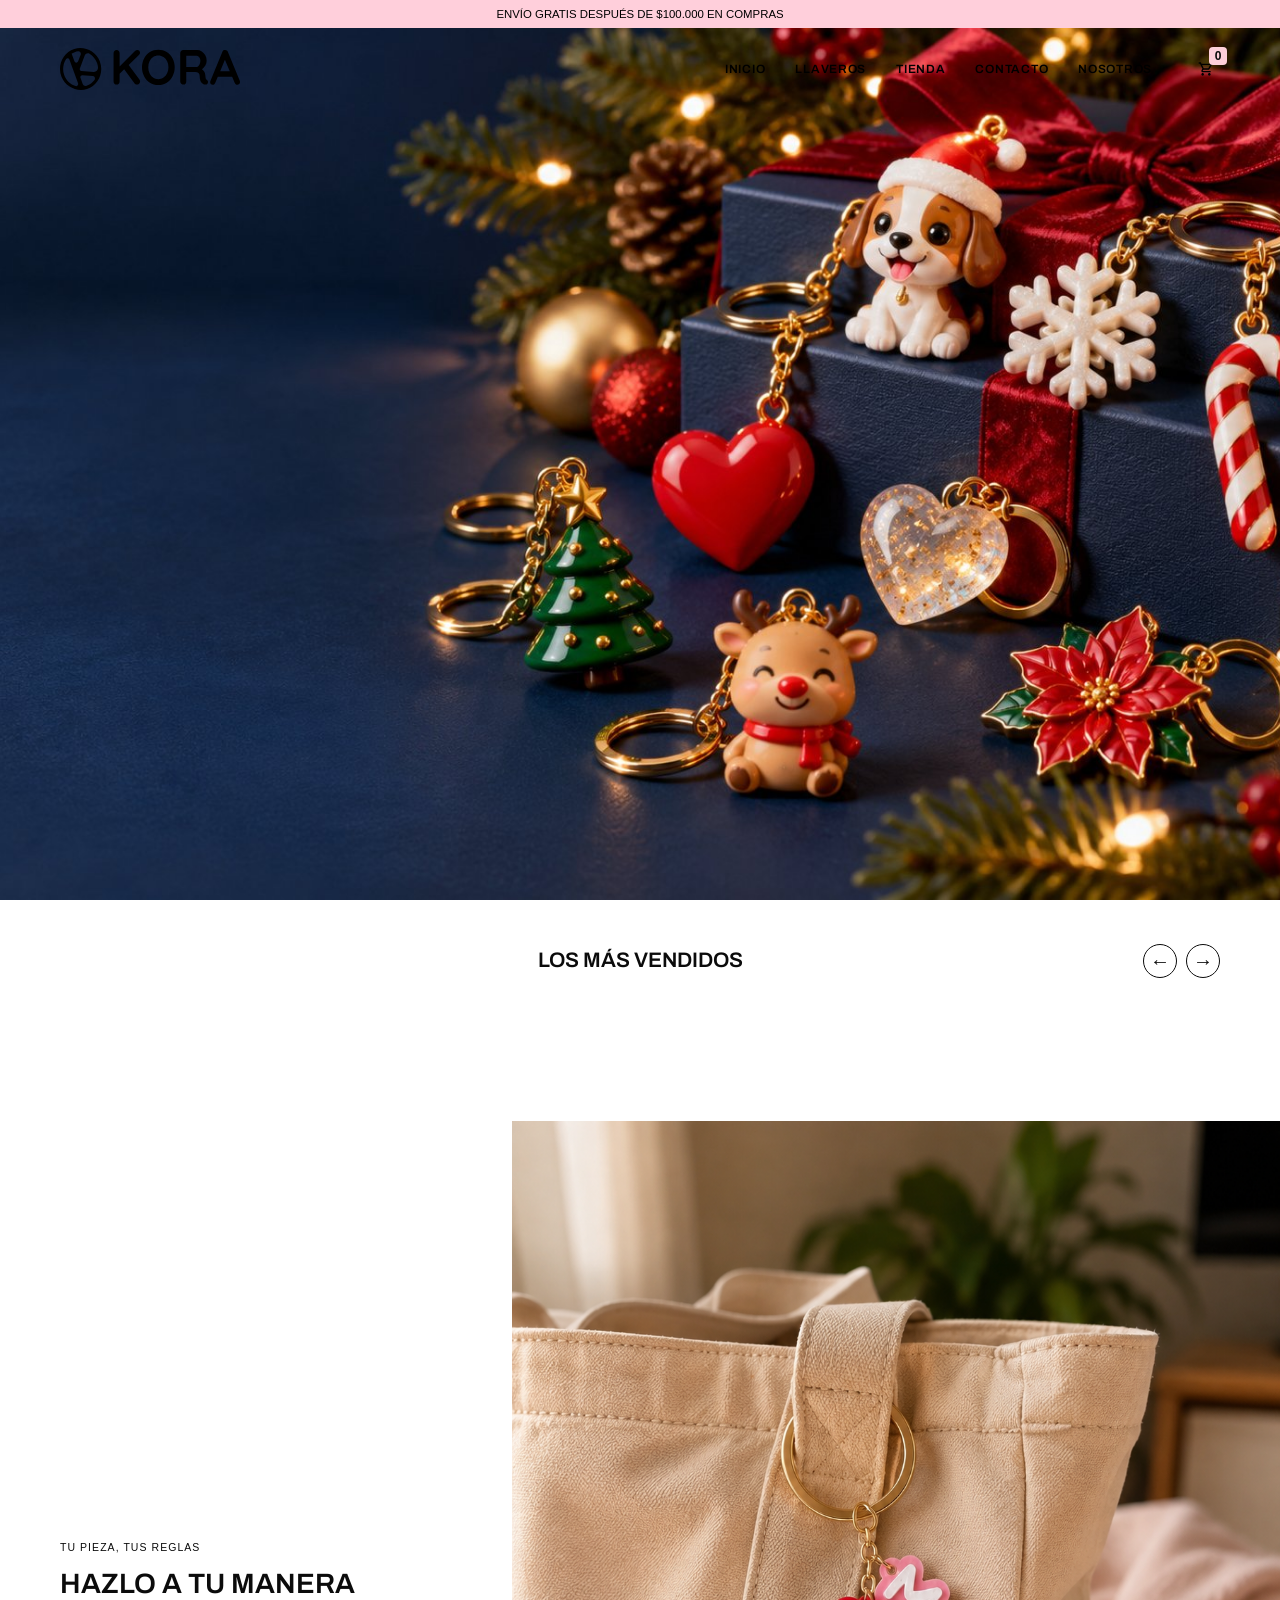
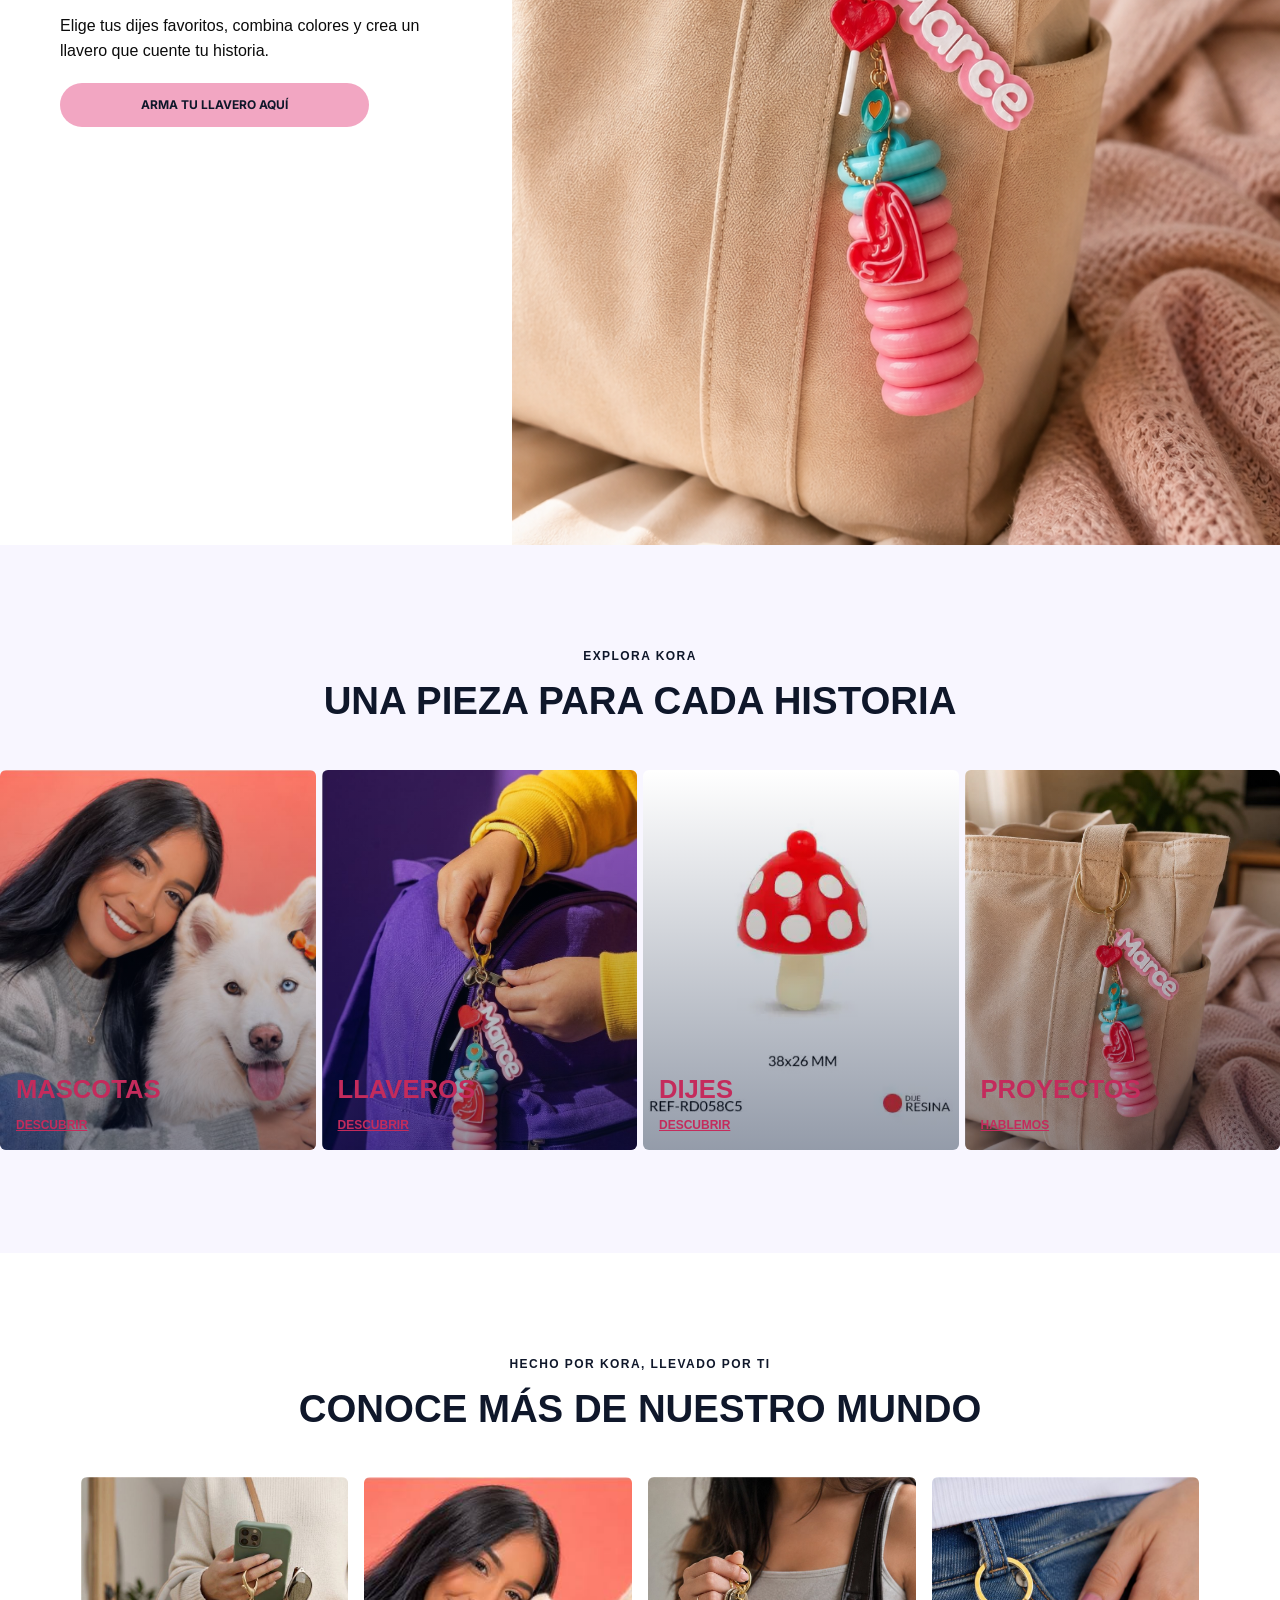
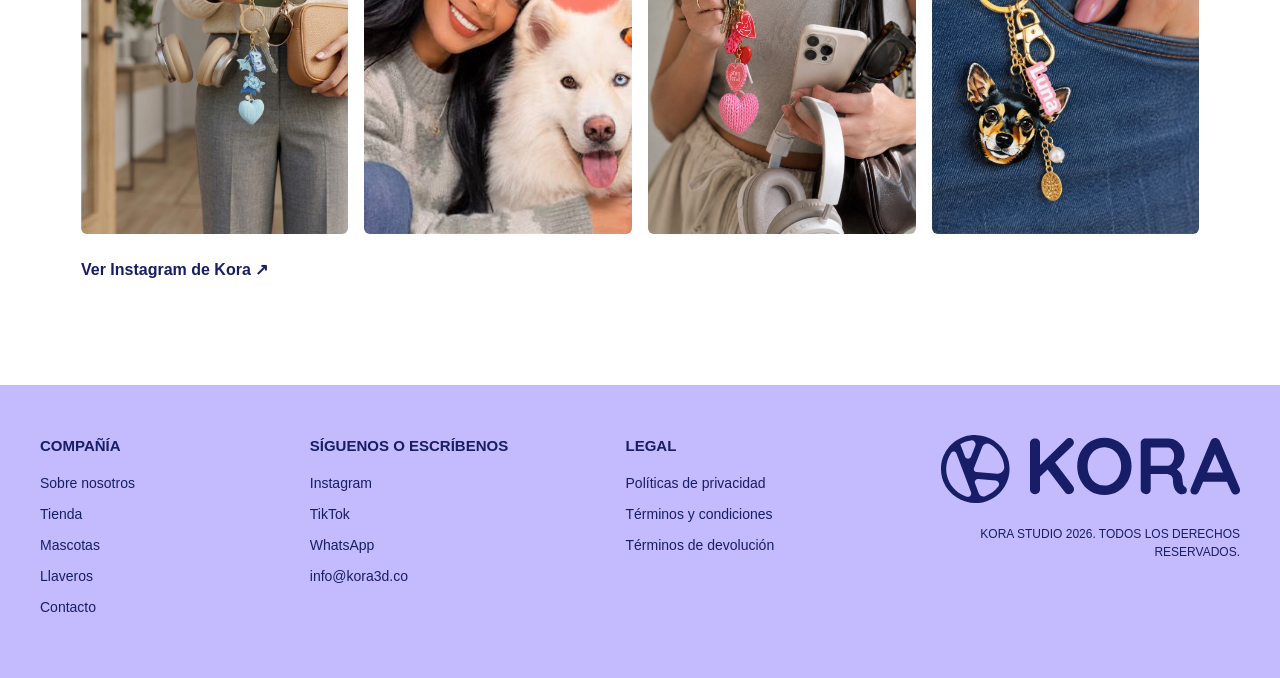
==== commit 61d15c1c: "Match DIY home CTA to pink product buttons and recover shop catalog rendering" ====
--- a/index.html
+++ b/index.html
@@ -20,7 +20,7 @@
   <link rel="stylesheet" href="assets/css/components.css">
   <link rel="stylesheet" href="styles.css?v=buttons-pink-v2" />
     <link rel="stylesheet" href="home-editorial.css" />
-    <link rel="stylesheet" href="visual-kora.css?v=card-gallery-hover-v2" />
+    <link rel="stylesheet" href="visual-kora.css?v=20261110-diy-pink" />
     <link rel="stylesheet" href="navbar-shared.css?v=20261108-1" />
   <link href="https://fonts.googleapis.com/css2?family=Inter:wght@400;500;600;700&display=swap" rel="stylesheet">
 </head>
@@ -107,7 +107,7 @@
             <p class="diy-feature-eyebrow">TU PIEZA, TUS REGLAS</p>
             <h2 id="diy-feature-title">HAZLO A TU MANERA</h2>
             <p>Elige tus dijes favoritos, combina colores y crea un llavero que cuente tu historia.</p>
-            <a class="diy-feature-button" href="hazlotumismo.html">ARMA TU LLAVERO AQUÍ</a>
+            <a class="ds-btn ds-btn--primary diy-feature-button" href="hazlotumismo.html">ARMA TU LLAVERO AQUÍ</a>
           </div>
         </div>
         <div class="diy-feature-media">
@@ -206,6 +206,7 @@
     </footer>
 
     <script src="config.js"></script>
+    <script src="site-banners.js?v=20261110-1" defer></script>
     <script src="products.js"></script>
     <script src="script.js?v=card-gallery-hover-v2"></script>
     <script src="home-bestsellers.js?v=card-gallery-hover-v2"></script>
--- a/assets/css/tokens.css
+++ b/assets/css/tokens.css
@@ -13,6 +13,7 @@
   --brand-25:#FFF8FA; --brand-50:#FFF1F5; --brand-100:#FFE5EC; --brand-200:#FFCFDB; --brand-300:#FFB0C6;
   --brand-400:#F985A6; --brand-500:#EC5C87; --brand-600:#D63A6A; --brand-700:#C42B5C;
   --brand-800:#A31D45; --brand-900:#8F1A3C;
+  --brand-product:#F2A6C2;
 
   /* Neutros */
   --neutral-0:#FFFFFF; --neutral-50:#F7F7F8; --neutral-100:#F1F2F4; --neutral-200:#E5E7EB;
@@ -78,6 +79,8 @@
   --color-interactive-hover:var(--brand-800);
   --color-interactive-active:var(--brand-900);
   --color-interactive-soft:var(--brand-50);
+  --color-product-action:var(--brand-product);
+  --color-product-action-text:var(--neutral-900);
   --color-accent:var(--brand-500);          /* solo decoración: íconos, gráficas (no texto) */
   --color-focus:var(--brand-700);
   /* Estados */
--- a/assets/css/components.css
+++ b/assets/css/components.css
@@ -264,3 +264,18 @@
   .ds-table--cards td { padding: var(--space-1) 0; border: 0; }
   .ds-table--cards td[data-label]::before { content: attr(data-label); display: block; font-size: var(--fs-caption); color: var(--color-text-subtle); }
 }
+
+/* Drawer de detalle de pedidos. Usa tokens semánticos y de componente. */
+.ds-drawer{position:fixed;z-index:var(--z-modal);inset-block:0;inset-inline-end:0;display:flex;flex-direction:column;width:min(100%,560px);background:var(--color-bg-page);border-inline-start:1px solid var(--color-border);box-shadow:var(--shadow-lg);transform:translateX(100%);transition:transform var(--dur-base) var(--ease-out);overflow:auto}
+.ds-drawer.is-open{transform:translateX(0)}
+.ds-drawer__header,.ds-drawer__footer{display:flex;align-items:center;justify-content:space-between;gap:var(--space-4);padding:var(--space-6);border-bottom:1px solid var(--color-border)}
+.ds-drawer__footer{margin-top:auto;border-top:1px solid var(--color-border);border-bottom:0;justify-content:flex-end}
+.ds-drawer__body{display:grid;gap:var(--space-4);padding:var(--space-6)}
+.ds-drawer__header p{margin:var(--space-1) 0 0}
+.ds-drawer .ds-tabs{padding-inline:var(--space-6);overflow-x:auto}
+@media(max-width:767px){.ds-drawer{width:100%}.ds-drawer__header,.ds-drawer__footer,.ds-drawer__body{padding:var(--space-4)}.ds-drawer .ds-tabs{padding-inline:var(--space-4)}}
+
+.ds-detail-row{display:grid;gap:var(--space-1);padding:var(--space-3) 0;border-bottom:1px solid var(--color-border)}
+.ds-detail-row strong{overflow-wrap:anywhere}.ds-detail-row p{margin:0}
+[data-metric] .ds-skeleton{display:inline-block;width:5rem;height:1.25em;vertical-align:middle}
+@media(prefers-reduced-motion:reduce){.ds-drawer{transition:none}}
--- a/styles.css
+++ b/styles.css
@@ -4421,3 +4421,8 @@
 .product-card a {
   touch-action: manipulation;
 }
+
+/* Responsive banner links managed from the admin. */
+.llaveros-hero-link{position:absolute;inset:0;z-index:1;display:block}
+.llaveros-hero-picture,.mascotas-hero-picture{display:block;width:100%;height:100%}
+.mascotas-hero-photo-link{display:block;width:100%;height:100%}
--- a/visual-kora.css
+++ b/visual-kora.css
@@ -581,19 +581,20 @@
   display: inline-flex;
   align-items: center;
   justify-content: center;
-  min-height: 35px;
-  padding: 9px 14.6px;
-  border-radius: 30px;
-  background: #000;
-  color: #fff;
-  font: 400 11.2px/17.136px Arial, sans-serif;
-  letter-spacing: .84px;
+  min-height: var(--control-h-md);
+  padding: 0 var(--space-6);
+  border-radius: var(--radius-full);
+  background: var(--color-product-action);
+  color: var(--color-product-action-text);
+  font: var(--fw-bold) var(--fs-xs)/1 var(--font-sans);
   text-decoration: none;
+  text-align: center;
   text-transform: uppercase;
-  transition: background-color 220ms ease, transform 220ms ease;
-}
-.diy-feature-button:hover { background: #252525; transform: translateY(-2px); }
-.diy-feature-button:focus-visible { outline: 2px solid #000; outline-offset: 3px; }
+  transition: filter var(--dur-base) var(--ease-out), transform var(--dur-base) var(--ease-out);
+}
+body.home-reference a.diy-feature-button { color: var(--color-product-action-text); }
+.diy-feature-button:hover { filter: brightness(.96); transform: translateY(-1px); }
+.diy-feature-button:focus-visible { box-shadow: var(--focus-ring); }
 .diy-feature-media { min-width: 0; min-height: 0; overflow: hidden; }
 .diy-feature-media img {
   display: block;
@@ -720,7 +721,7 @@
 .product-quantity-select { display:grid; gap:8px; max-width:160px; margin:18px 0; font-size:11px; font-weight:700; text-transform:uppercase; letter-spacing:.07em; }
 .product-quantity-select select { height:42px; padding:0 14px; border:1px solid #171717; border-radius:24px; background:#fff; color:#111; font:inherit; font-size:14px; }
 body.product-detail-page .product-detail-actions { display:grid; gap:10px; margin:18px 0 24px; }
-body.product-detail-page .product-detail-actions button { min-height:48px; width:100%; border:0; border-radius:999px; background:#f2a6c2; color:#101010; font-size:12px; font-weight:700; text-transform:uppercase; cursor:pointer; transition:filter 180ms ease, transform 180ms ease; }
+body.product-detail-page .product-detail-actions button { min-height:48px; width:100%; border:0; border-radius:var(--radius-full); background:var(--color-product-action); color:var(--color-product-action-text); font-size:12px; font-weight:700; text-transform:uppercase; cursor:pointer; transition:filter var(--dur-base) ease, transform var(--dur-base) ease; }
 body.product-detail-page .product-detail-actions button:hover { filter:brightness(.96); transform:translateY(-1px); }
 body.product-detail-page .product-detail-actions button:disabled { opacity:.5; cursor:not-allowed; }
 .product-accordions { border-top:1px solid #ddd; }
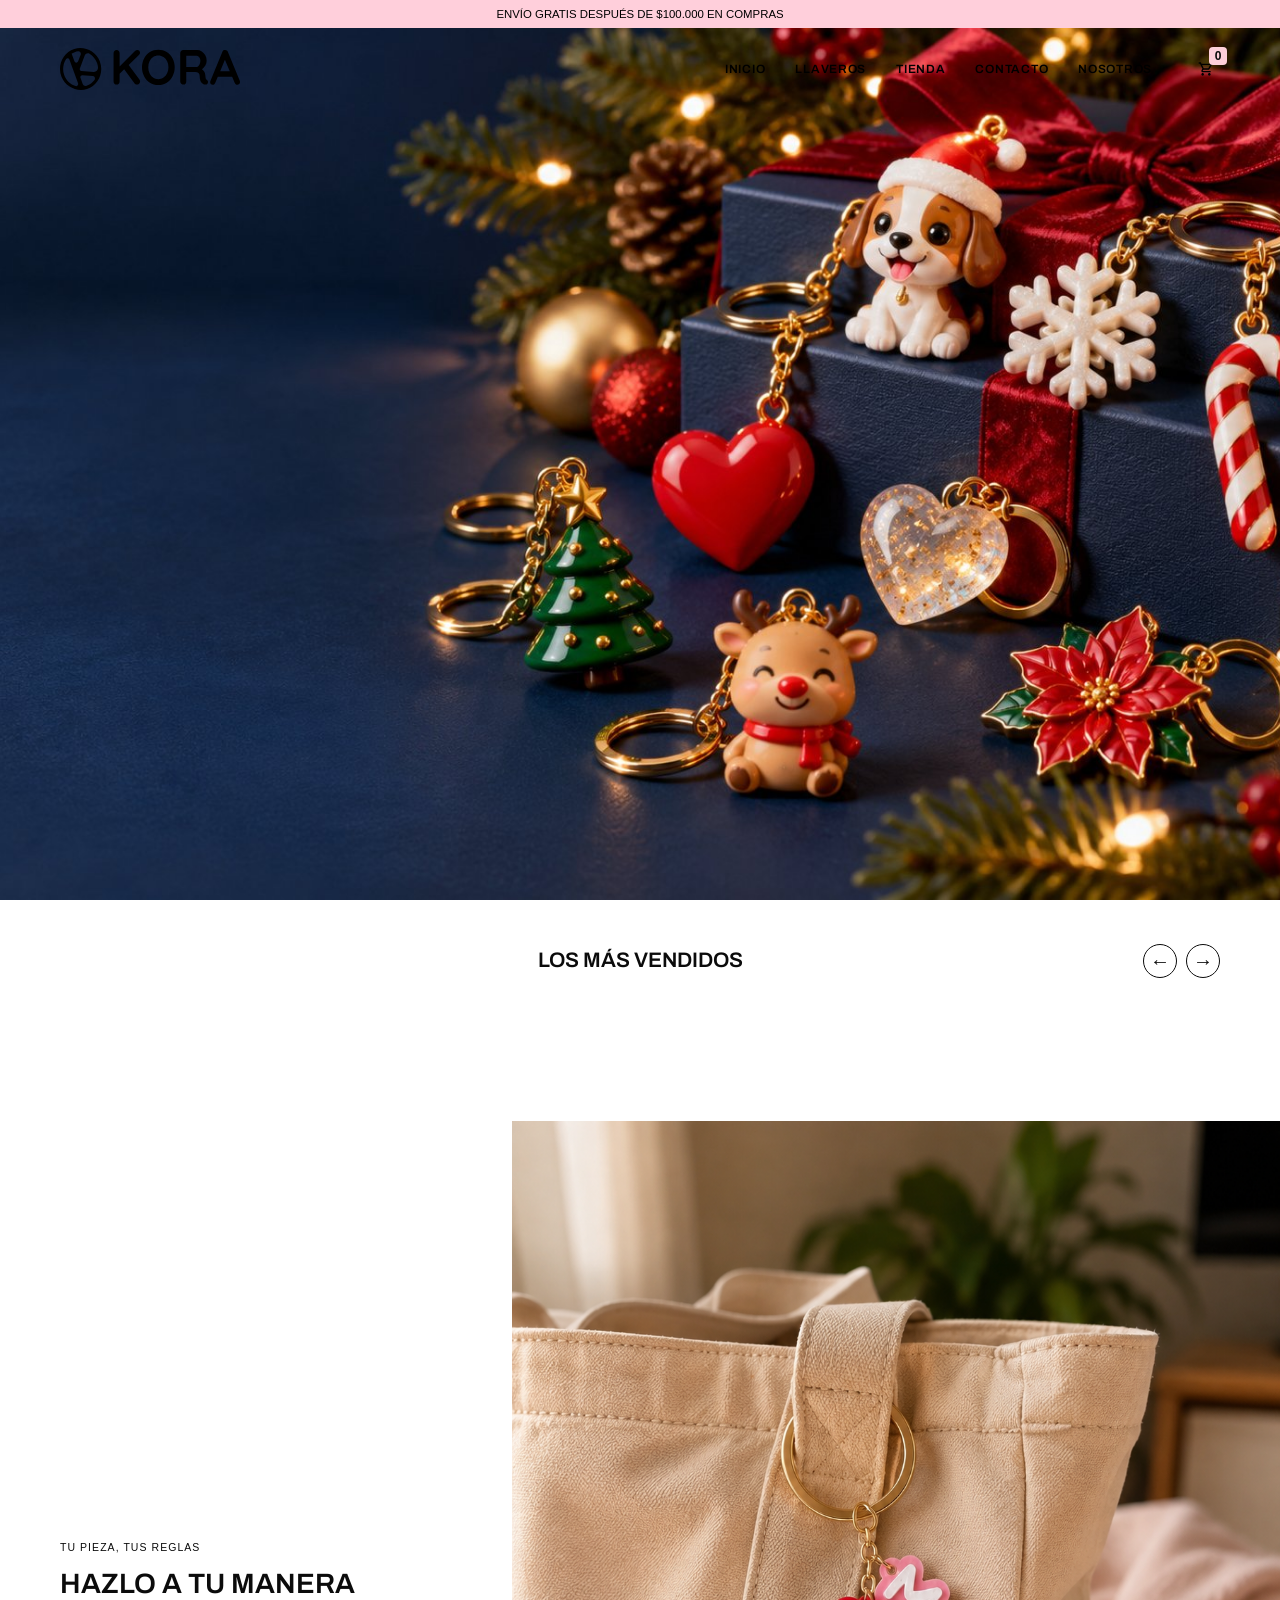
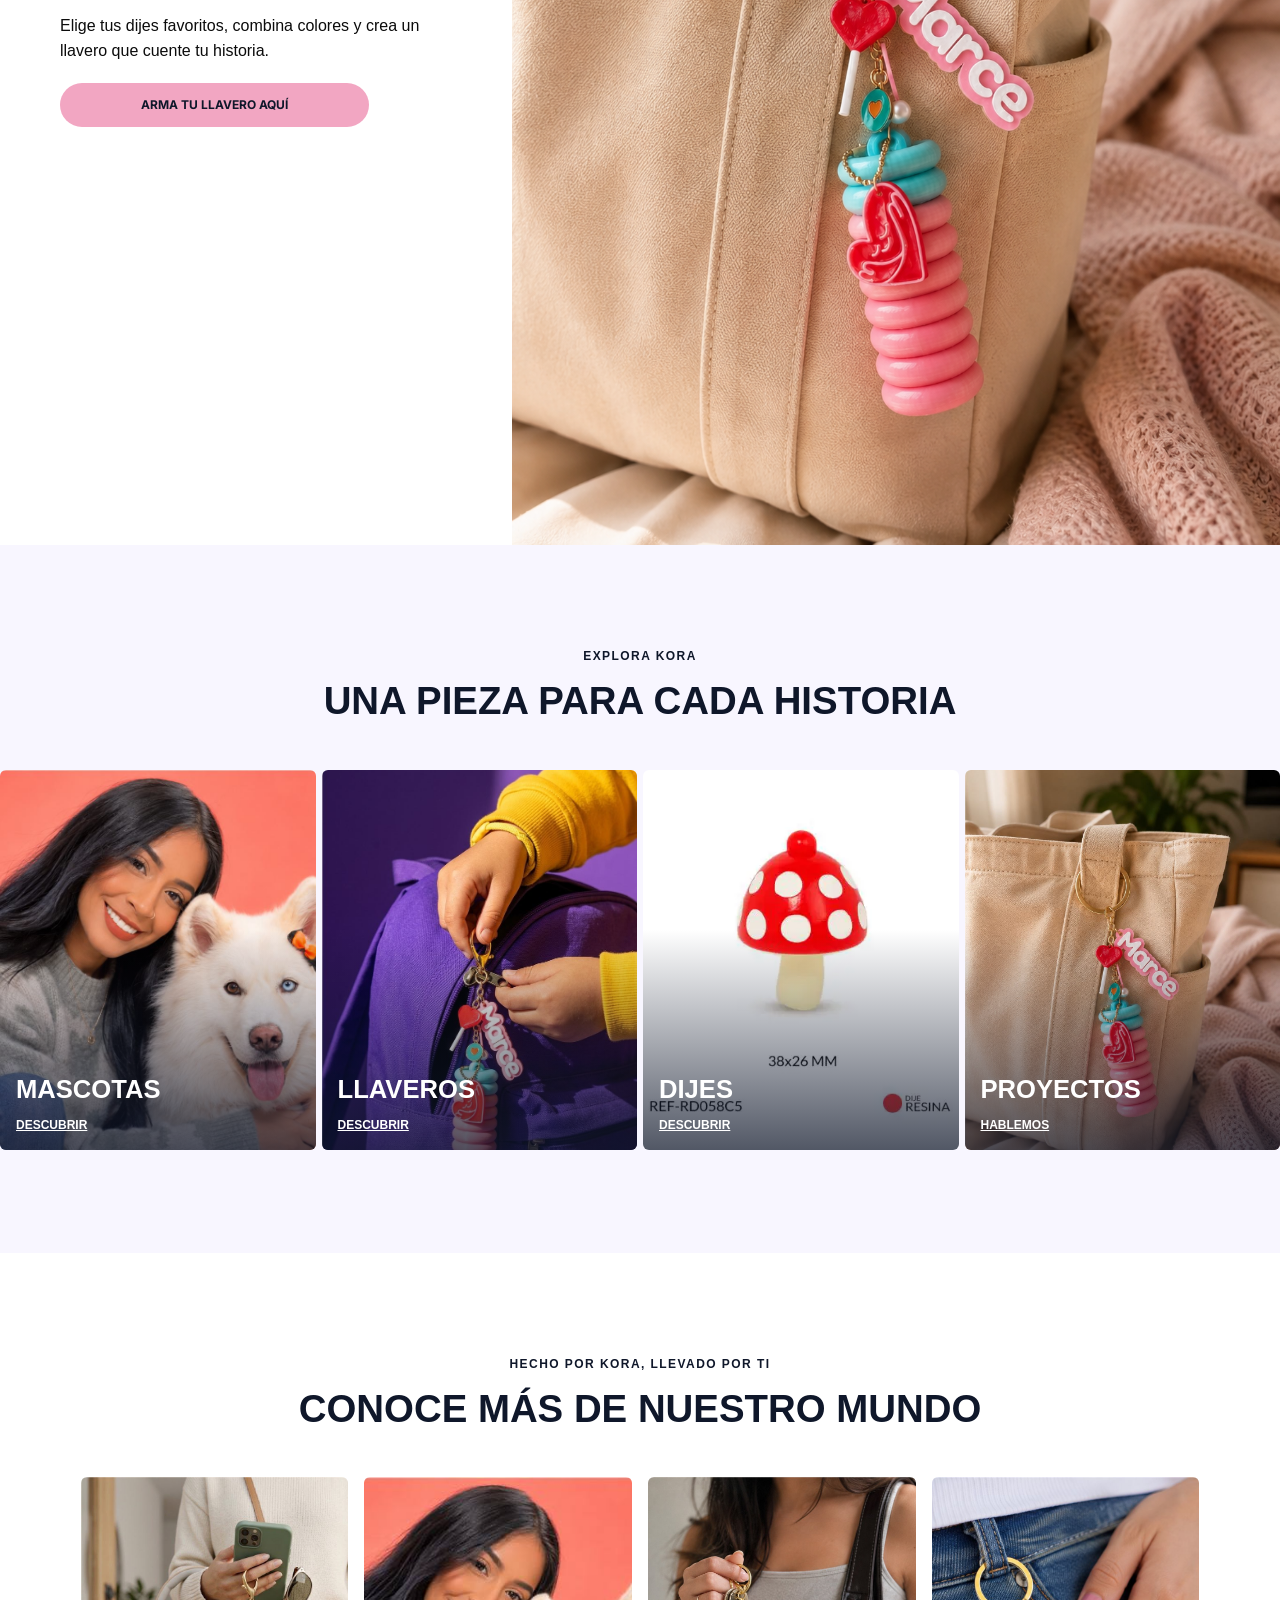
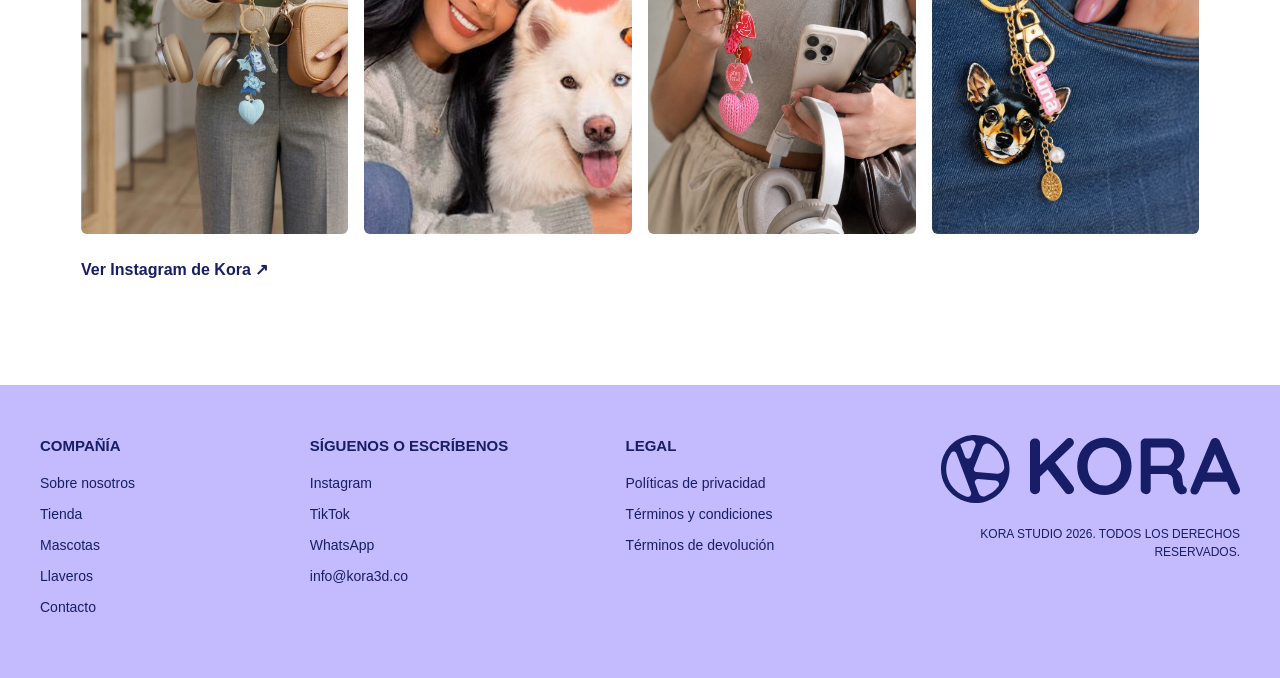
==== commit 971b43f9: "Keep home category labels white and legible on imagery" ====
--- a/index.html
+++ b/index.html
@@ -16,11 +16,11 @@
       imagesizes="100vw"
       fetchpriority="high"
     />
-    <link rel="stylesheet" href="assets/css/tokens.css">
-  <link rel="stylesheet" href="assets/css/components.css">
+    <link rel="stylesheet" href="assets/css/tokens.css?v=20261111-category-labels">
+  <link rel="stylesheet" href="assets/css/components.css?v=20261111-sidecart">
   <link rel="stylesheet" href="styles.css?v=buttons-pink-v2" />
     <link rel="stylesheet" href="home-editorial.css" />
-    <link rel="stylesheet" href="visual-kora.css?v=20261110-diy-pink" />
+    <link rel="stylesheet" href="visual-kora.css?v=20261111-category-labels" />
     <link rel="stylesheet" href="navbar-shared.css?v=20261108-1" />
   <link href="https://fonts.googleapis.com/css2?family=Inter:wght@400;500;600;700&display=swap" rel="stylesheet">
 </head>
@@ -208,7 +208,7 @@
     <script src="config.js"></script>
     <script src="site-banners.js?v=20261110-1" defer></script>
     <script src="products.js"></script>
-    <script src="script.js?v=card-gallery-hover-v2"></script>
+    <script src="script.js?v=20261111-sidecart"></script>
     <script src="home-bestsellers.js?v=card-gallery-hover-v2"></script>
     <script src="site-home-categories.js?v=admin-refresh-1" defer></script>
     <script src="home-instagram.js?v=20261107-1" defer></script>
--- a/assets/css/tokens.css
+++ b/assets/css/tokens.css
@@ -65,6 +65,7 @@
   --color-nav-hover:var(--brand-100);
   --color-nav-active:var(--brand-200);
   --color-bg-overlay:rgba(15,23,42,.45);
+  --color-category-overlay:rgba(15,23,42,.72);
   /* Texto */
   --color-text:var(--neutral-900);
   --color-text-muted:var(--neutral-600);
@@ -105,6 +106,7 @@
   --cell-padding-y:var(--space-3); --cell-padding-x:var(--space-4);
   --page-padding:var(--space-8);
   --sidebar-w:256px; --header-h:56px; --container-max:1200px;
+  --cart-panel-width:440px; --cart-media-radius:var(--radius-md); --cart-action-radius:var(--radius-full);
 }
 
 /* Densidad cómoda (tienda): objetivos táctiles de 44px y texto de 16px.
--- a/assets/css/components.css
+++ b/assets/css/components.css
@@ -279,3 +279,88 @@
 .ds-detail-row strong{overflow-wrap:anywhere}.ds-detail-row p{margin:0}
 [data-metric] .ds-skeleton{display:inline-block;width:5rem;height:1.25em;vertical-align:middle}
 @media(prefers-reduced-motion:reduce){.ds-drawer{transition:none}}
+
+/* ---------- CARRITO LATERAL ---------- */
+.cart-overlay.ds-cart-overlay {
+  display: block;
+  z-index: var(--z-overlay);
+  background: var(--color-bg-overlay);
+  opacity: 0;
+  visibility: hidden;
+  transition: opacity var(--dur-base) var(--ease-out), visibility var(--dur-base);
+}
+.cart-overlay.ds-cart-overlay.is-open { opacity: 1; visibility: visible; }
+.cart-drawer.ds-cart {
+  z-index: var(--z-modal);
+  width: min(100%, var(--cart-panel-width));
+  transform: translateX(100%);
+  visibility: hidden;
+  border-left: 1px solid var(--color-border);
+  background: var(--color-bg-page);
+  color: var(--color-text);
+  box-shadow: var(--shadow-lg);
+  transition: transform var(--dur-slow) var(--ease-out), visibility var(--dur-slow);
+}
+.cart-drawer.ds-cart.is-open { transform: translateX(0); visibility: visible; }
+.ds-cart .cart-head {
+  min-height: var(--space-16);
+  padding: var(--space-5) var(--space-6);
+  border-bottom: 1px solid var(--color-border);
+}
+.ds-cart .cart-head h2 { color: var(--color-text); font-size: var(--fs-xl); font-weight: var(--fw-bold); line-height: var(--lh-tight); }
+.ds-cart__subtitle { margin: var(--space-1) 0 0; color: var(--color-text-muted); font-size: var(--fs-caption); }
+.ds-cart .cart-head .modal-close {
+  flex: none;
+  width: var(--control-h-md);
+  height: var(--control-h-md);
+  border: 1px solid var(--color-border);
+  border-radius: var(--control-radius);
+  background: var(--color-bg-subtle);
+  color: var(--color-text);
+  font-size: var(--fs-lg);
+  font-weight: var(--fw-regular);
+}
+.ds-cart .cart-head .modal-close:hover { background: var(--color-interactive-soft); }
+.ds-cart .cart-head .modal-close:focus-visible { box-shadow: var(--focus-ring); }
+.ds-cart .cart-items { min-height: 0; padding: var(--space-2) var(--space-6); }
+.ds-cart .cart-item { grid-template-columns: 88px minmax(0, 1fr); gap: var(--space-4); padding: var(--space-5) 0; border-bottom: 1px solid var(--color-border); }
+.ds-cart .cart-item:last-child { border-bottom: 0; }
+.ds-cart .ds-cart__media { display: block; width: 88px; height: 88px; border-radius: var(--cart-media-radius); overflow: hidden; }
+.ds-cart .cart-item img { display: block; width: 88px; height: 88px; border: 0; border-radius: var(--cart-media-radius); background: var(--color-bg-subtle); object-fit: cover; }
+.ds-cart .cart-item h3 { color: var(--color-text); font-size: var(--fs-body); font-weight: var(--fw-semibold); line-height: var(--lh-snug); }
+.ds-cart .cart-item h3 a { color: inherit; text-decoration: none; }
+.ds-cart .cart-item h3 a:hover { color: var(--color-interactive); text-decoration: underline; }
+.ds-cart .cart-item p { margin-top: var(--space-1); color: var(--color-text-muted); font-size: var(--fs-caption); font-weight: var(--fw-regular); line-height: var(--lh-normal); }
+.ds-cart .cart-item .cart-item-customization { overflow-wrap: anywhere; }
+.ds-cart .cart-item-controls { gap: var(--space-2); margin-top: var(--space-3); }
+.ds-cart .cart-item-controls button {
+  min-width: var(--control-h-sm);
+  height: var(--control-h-sm);
+  border: 1px solid var(--color-border-strong);
+  border-radius: var(--control-radius);
+  background: var(--color-bg-page);
+  color: var(--color-text);
+  font: var(--fw-medium) var(--fs-sm)/1 var(--font-sans);
+}
+.ds-cart .cart-item-controls button:hover:not(:disabled) { border-color: var(--color-interactive); background: var(--color-interactive-soft); }
+.ds-cart .cart-item-controls button:disabled { color: var(--color-text-disabled); background: var(--color-bg-muted); cursor: not-allowed; }
+.ds-cart .cart-item-controls button:focus-visible, .ds-cart .cart-remove:focus-visible { box-shadow: var(--focus-ring); }
+.ds-cart .cart-item-controls .cart-remove { width: auto; padding: 0 var(--space-2); border-color: transparent; color: var(--color-interactive) !important; }
+.ds-cart .cart-empty { padding: var(--space-12) var(--space-6); color: var(--color-text-muted); font-size: var(--fs-body); font-weight: var(--fw-medium); line-height: var(--lh-normal); }
+.ds-cart .cart-footer {
+  gap: var(--space-3);
+  padding: var(--space-5) var(--space-6) calc(var(--space-5) + env(safe-area-inset-bottom));
+  border-top: 1px solid var(--color-border);
+  background: var(--color-bg-page);
+}
+.ds-cart .cart-total { color: var(--color-text); font-size: var(--fs-body); font-weight: var(--fw-medium); }
+.ds-cart .cart-total strong { font-size: var(--fs-xl); font-weight: var(--fw-bold); }
+.ds-cart .cart-footer .ds-btn { border-radius: var(--cart-action-radius); }
+.ds-cart .cart-footer .ds-btn--primary:hover { color: var(--color-text-on-brand); }
+.ds-cart .cart-footer .ds-btn--secondary:hover { color: var(--color-text); }
+.ds-cart-checkout.checkout-modal-overlay { z-index: var(--z-toast); }
+@media (max-width: 480px) {
+  .ds-cart .cart-head, .ds-cart .cart-items, .ds-cart .cart-footer { padding-inline: var(--space-4); }
+  .ds-cart .cart-item { grid-template-columns: 72px minmax(0, 1fr); gap: var(--space-3); }
+  .ds-cart .ds-cart__media, .ds-cart .cart-item img { width: 72px; height: 72px; }
+}
--- a/visual-kora.css
+++ b/visual-kora.css
@@ -642,6 +642,14 @@
   width: 100%;
   height: 100%;
   object-fit: cover;
+}
+body.home-reference .home-category::after {
+  background: linear-gradient(transparent 42%, var(--color-category-overlay));
+}
+.ds-root a.home-category,
+.ds-root a.home-category:hover,
+.ds-root a.home-category:focus-visible {
+  color: var(--color-text-on-brand);
 }
 @media (max-width: 1100px) {
   body.home-reference .home-category-grid { grid-template-columns: repeat(2, minmax(0, 1fr)); }
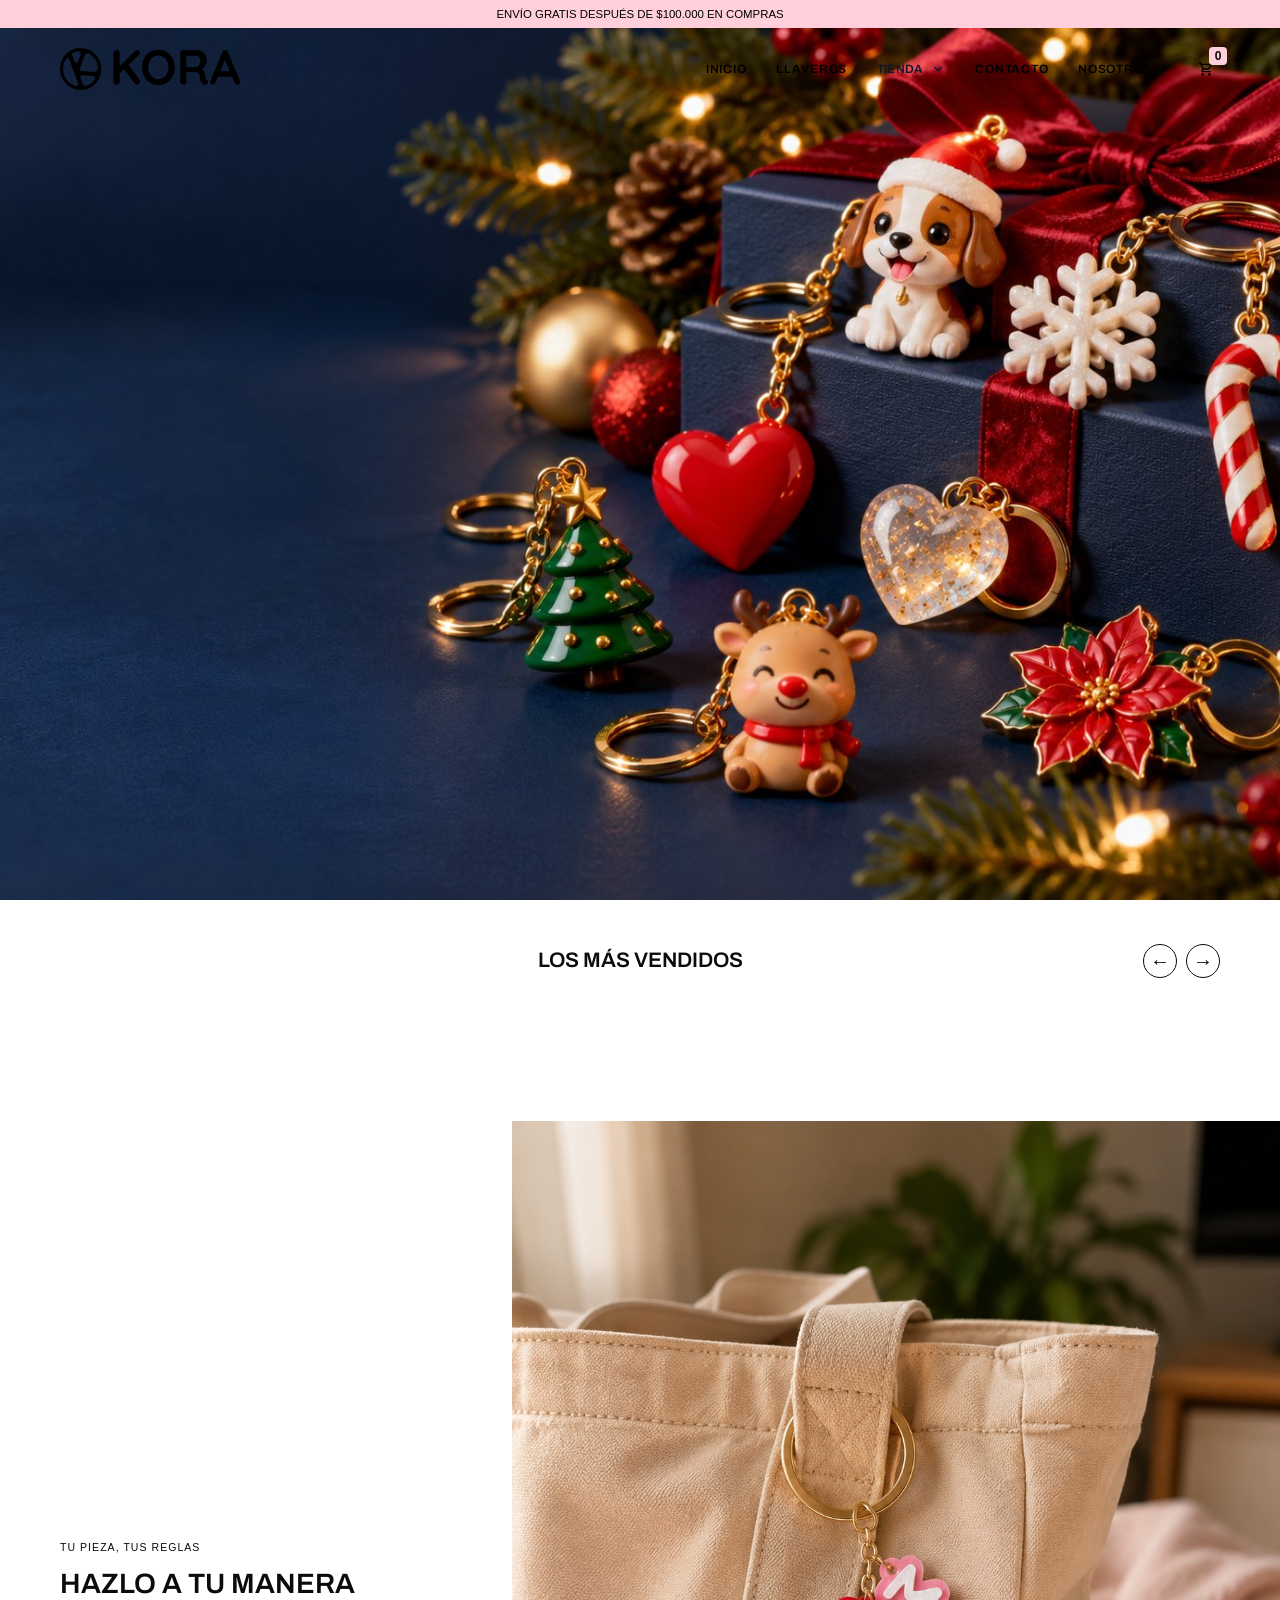
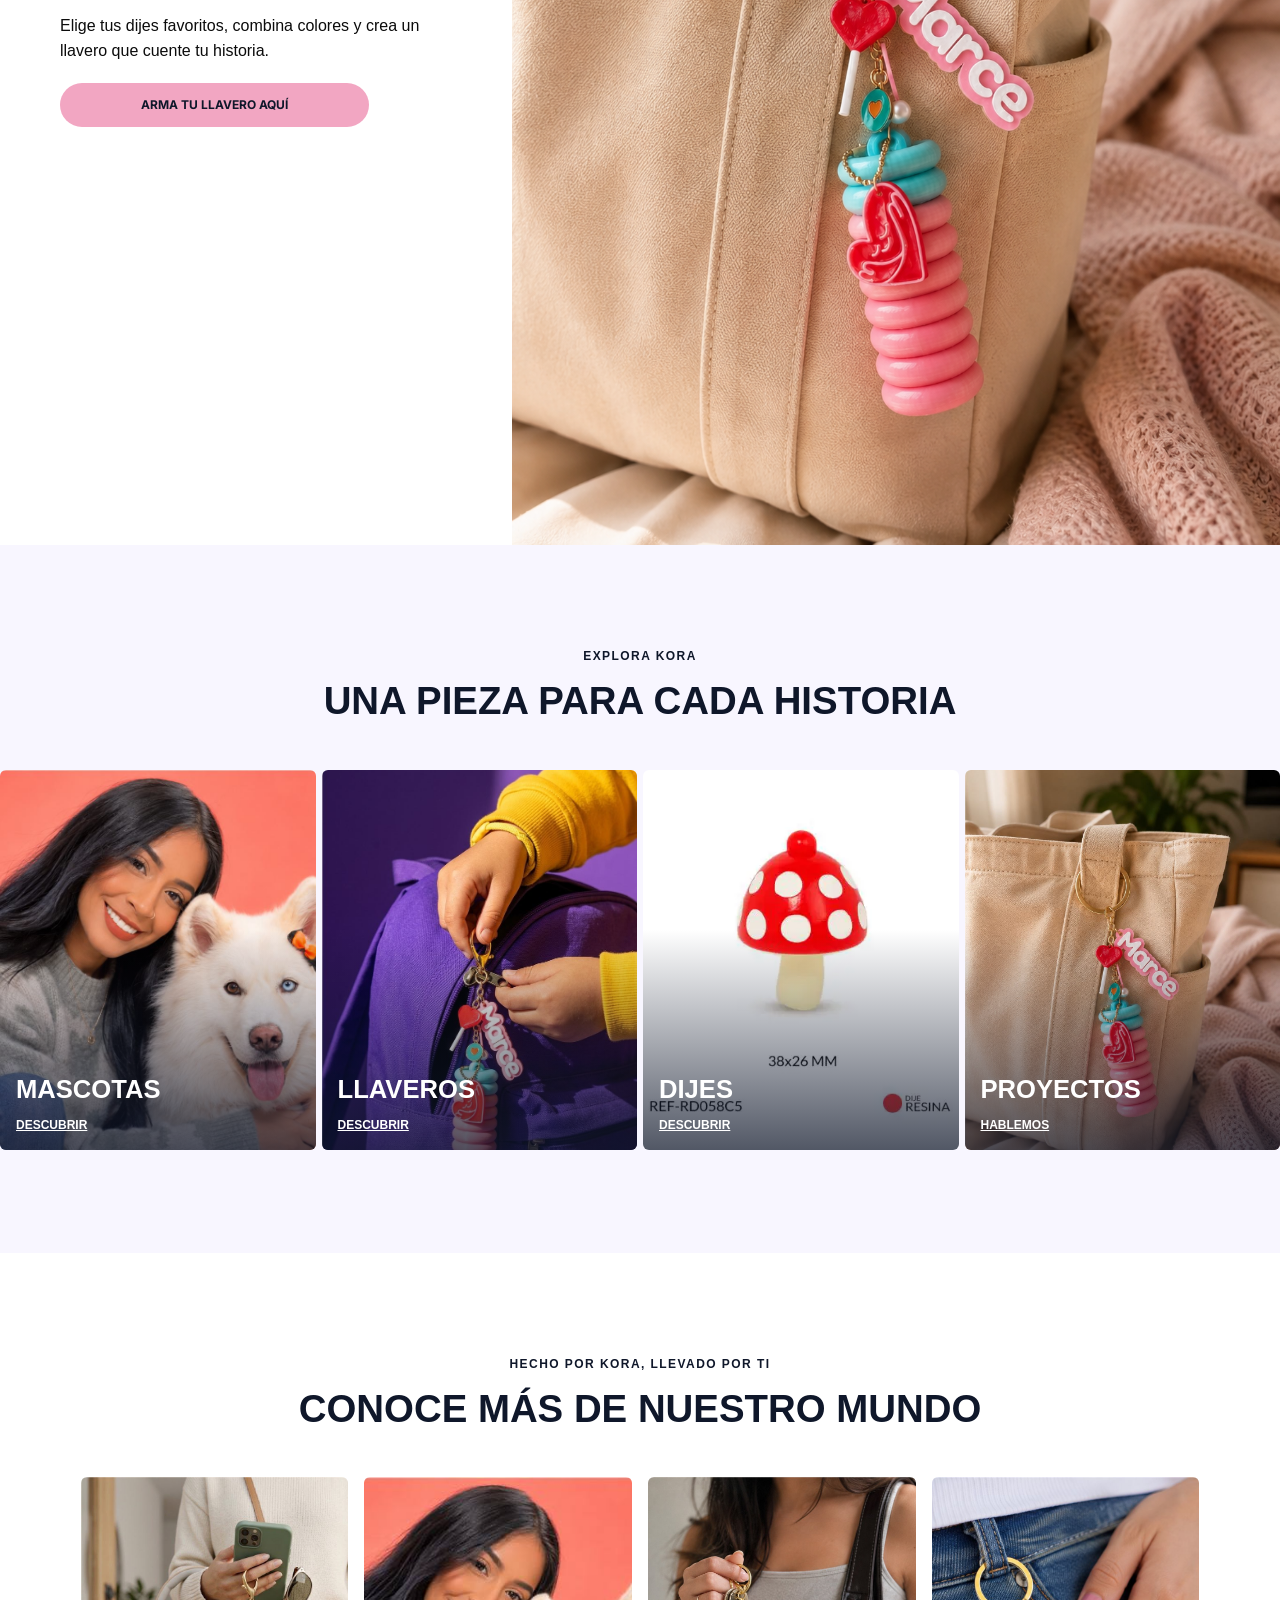
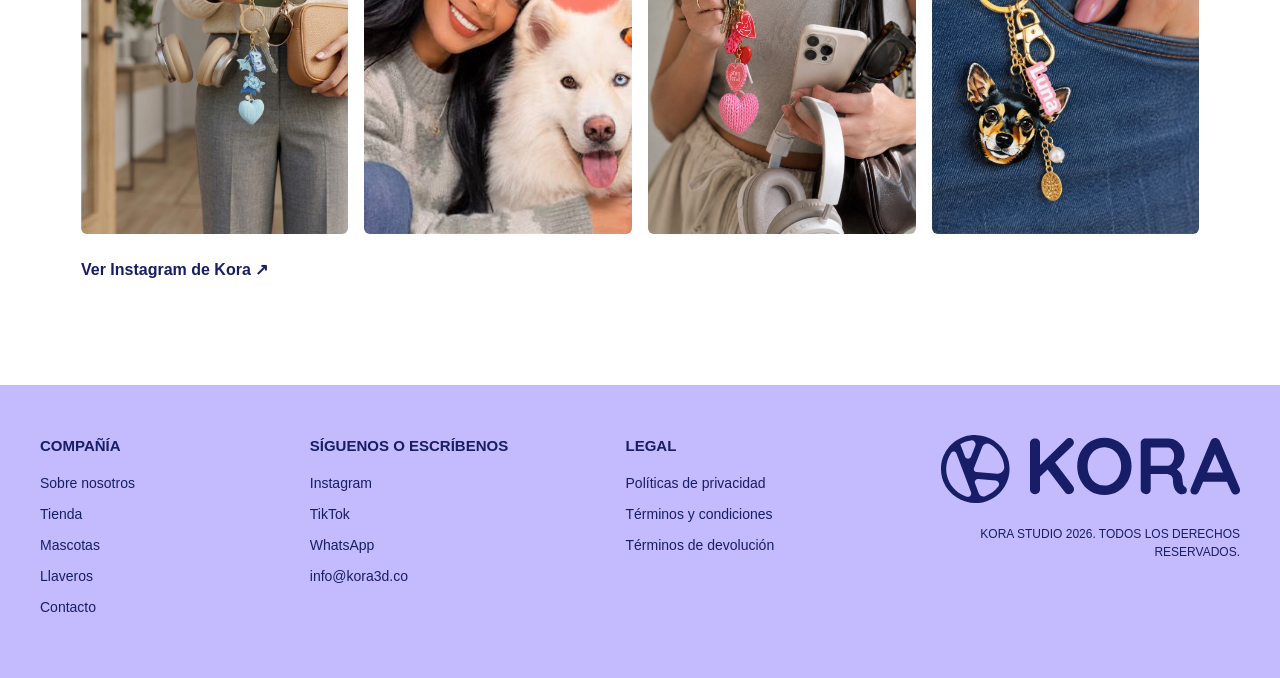
==== commit dc953b1c: "Add Navidad category to store dropdown and admin products" ====
--- a/index.html
+++ b/index.html
@@ -17,11 +17,11 @@
       fetchpriority="high"
     />
     <link rel="stylesheet" href="assets/css/tokens.css?v=20261111-category-labels">
-  <link rel="stylesheet" href="assets/css/components.css?v=20261111-sidecart">
+  <link rel="stylesheet" href="assets/css/components.css?v=20261111-nav-xmas">
   <link rel="stylesheet" href="styles.css?v=buttons-pink-v2" />
     <link rel="stylesheet" href="home-editorial.css" />
     <link rel="stylesheet" href="visual-kora.css?v=20261111-category-labels" />
-    <link rel="stylesheet" href="navbar-shared.css?v=20261108-1" />
+    <link rel="stylesheet" href="navbar-shared.css?v=20261111-nav-xmas" />
   <link href="https://fonts.googleapis.com/css2?family=Inter:wght@400;500;600;700&display=swap" rel="stylesheet">
 </head>
   <body class="ds-root home-reference">
@@ -42,7 +42,15 @@
         <div class="nav-menu" id="nav-menu">
           <a href="index.html" aria-current="page">Inicio</a>
           <a href="llaveros.html">Llaveros</a>
-          <a href="hazlotumismo.html">Tienda</a>
+          <div class="nav-dropdown">
+            <button class="nav-dropdown-trigger" type="button" aria-expanded="false" aria-controls="nav-shop-dropdown">
+              Tienda <svg aria-hidden="true" viewBox="0 0 16 16" width="14" height="14"><path d="m4 6 4 4 4-4" fill="none" stroke="currentColor" stroke-width="1.5" stroke-linecap="round" stroke-linejoin="round"/></svg>
+            </button>
+            <div class="nav-dropdown-menu" id="nav-shop-dropdown" hidden>
+              <a href="hazlotumismo.html">Todos los productos</a>
+              <a href="hazlotumismo.html?categoria=Navidad">Navidad</a>
+            </div>
+          </div>
           <a href="contacto.html">Contacto</a>
           <a href="nosotros.html">Nosotros</a>
         </div>
@@ -208,7 +216,7 @@
     <script src="config.js"></script>
     <script src="site-banners.js?v=20261110-1" defer></script>
     <script src="products.js"></script>
-    <script src="script.js?v=20261111-sidecart"></script>
+    <script src="script.js?v=20261111-nav-xmas"></script>
     <script src="home-bestsellers.js?v=card-gallery-hover-v2"></script>
     <script src="site-home-categories.js?v=admin-refresh-1" defer></script>
     <script src="home-instagram.js?v=20261107-1" defer></script>
--- a/navbar-shared.css
+++ b/navbar-shared.css
@@ -138,4 +138,79 @@
 }
 @media (prefers-reduced-motion: reduce) {
   body:not(.home-reference) .nav-menu a::after { transition: none; }
-}+}
+/* Desplegable de Tienda para navegar por categorías. */
+.nav-menu .nav-dropdown { position: relative; display: flex; align-items: center; }
+.nav-menu .nav-dropdown-trigger {
+  position: relative;
+  display: inline-flex;
+  align-items: center;
+  justify-content: center;
+  gap: var(--space-1);
+  min-height: inherit;
+  padding: 0;
+  border: 0;
+  background: transparent;
+  color: var(--color-text);
+  font: inherit;
+  letter-spacing: inherit;
+  text-transform: uppercase;
+  white-space: nowrap;
+  cursor: pointer;
+}
+.nav-menu .nav-dropdown-trigger svg { transition: transform var(--dur-base) var(--ease-out); }
+.nav-menu .nav-dropdown.is-open .nav-dropdown-trigger svg { transform: rotate(180deg); }
+.nav-menu .nav-dropdown-trigger::after {
+  content: "";
+  position: absolute;
+  right: 0;
+  bottom: 24px;
+  left: 0;
+  height: 1px;
+  background: currentColor;
+  transform: scaleX(0);
+  transform-origin: left center;
+  transition: transform 320ms cubic-bezier(.22, 1, .36, 1);
+}
+.nav-menu .nav-dropdown-trigger:hover::after,
+.nav-menu .nav-dropdown-trigger:focus-visible::after,
+.nav-menu .nav-dropdown-trigger.active::after,
+.nav-menu .nav-dropdown.is-open .nav-dropdown-trigger::after { transform: scaleX(1); }
+.nav-menu .nav-dropdown-menu {
+  position: absolute;
+  top: calc(100% - 12px);
+  right: 0;
+  z-index: var(--z-dropdown);
+  min-width: 210px;
+  padding: var(--space-2);
+  border: 1px solid var(--color-border);
+  border-radius: var(--card-radius);
+  background: var(--color-bg-page);
+  box-shadow: var(--shadow-md);
+}
+.nav-menu .nav-dropdown-menu[hidden] { display: none; }
+body:not(.home-reference) .nav-menu .nav-dropdown-menu a {
+  min-height: var(--control-h-md);
+  padding: 0 var(--space-3);
+  border-radius: var(--control-radius);
+  color: var(--color-text);
+  font: inherit;
+  text-transform: none;
+  letter-spacing: normal;
+}
+body:not(.home-reference) .nav-menu .nav-dropdown-menu a::after { display: none; }
+.nav-menu .nav-dropdown-menu a:hover,
+.nav-menu .nav-dropdown-menu a:focus-visible { background: var(--color-bg-subtle); color: var(--color-interactive); }
+.nav-menu .nav-dropdown-trigger:focus-visible,
+.nav-menu .nav-dropdown-menu a:focus-visible { outline: none; box-shadow: var(--focus-ring); }
+@media (max-width: 1100px) {
+  .nav-menu .nav-dropdown { width: 100%; display: block; }
+  .nav-menu .nav-dropdown-trigger { min-height: 46px; width: 100%; justify-content: space-between; }
+  .nav-menu .nav-dropdown-trigger::after { bottom: 6px; }
+  .nav-menu .nav-dropdown-menu { position: static; min-width: 0; width: 100%; box-shadow: none; }
+  body:not(.home-reference) .nav-menu .nav-dropdown-menu a { min-height: 42px; padding-left: var(--space-6); }
+}
+@media (prefers-reduced-motion: reduce) {
+  .nav-menu .nav-dropdown-trigger::after,
+  .nav-menu .nav-dropdown-trigger svg { transition: none; }
+}
